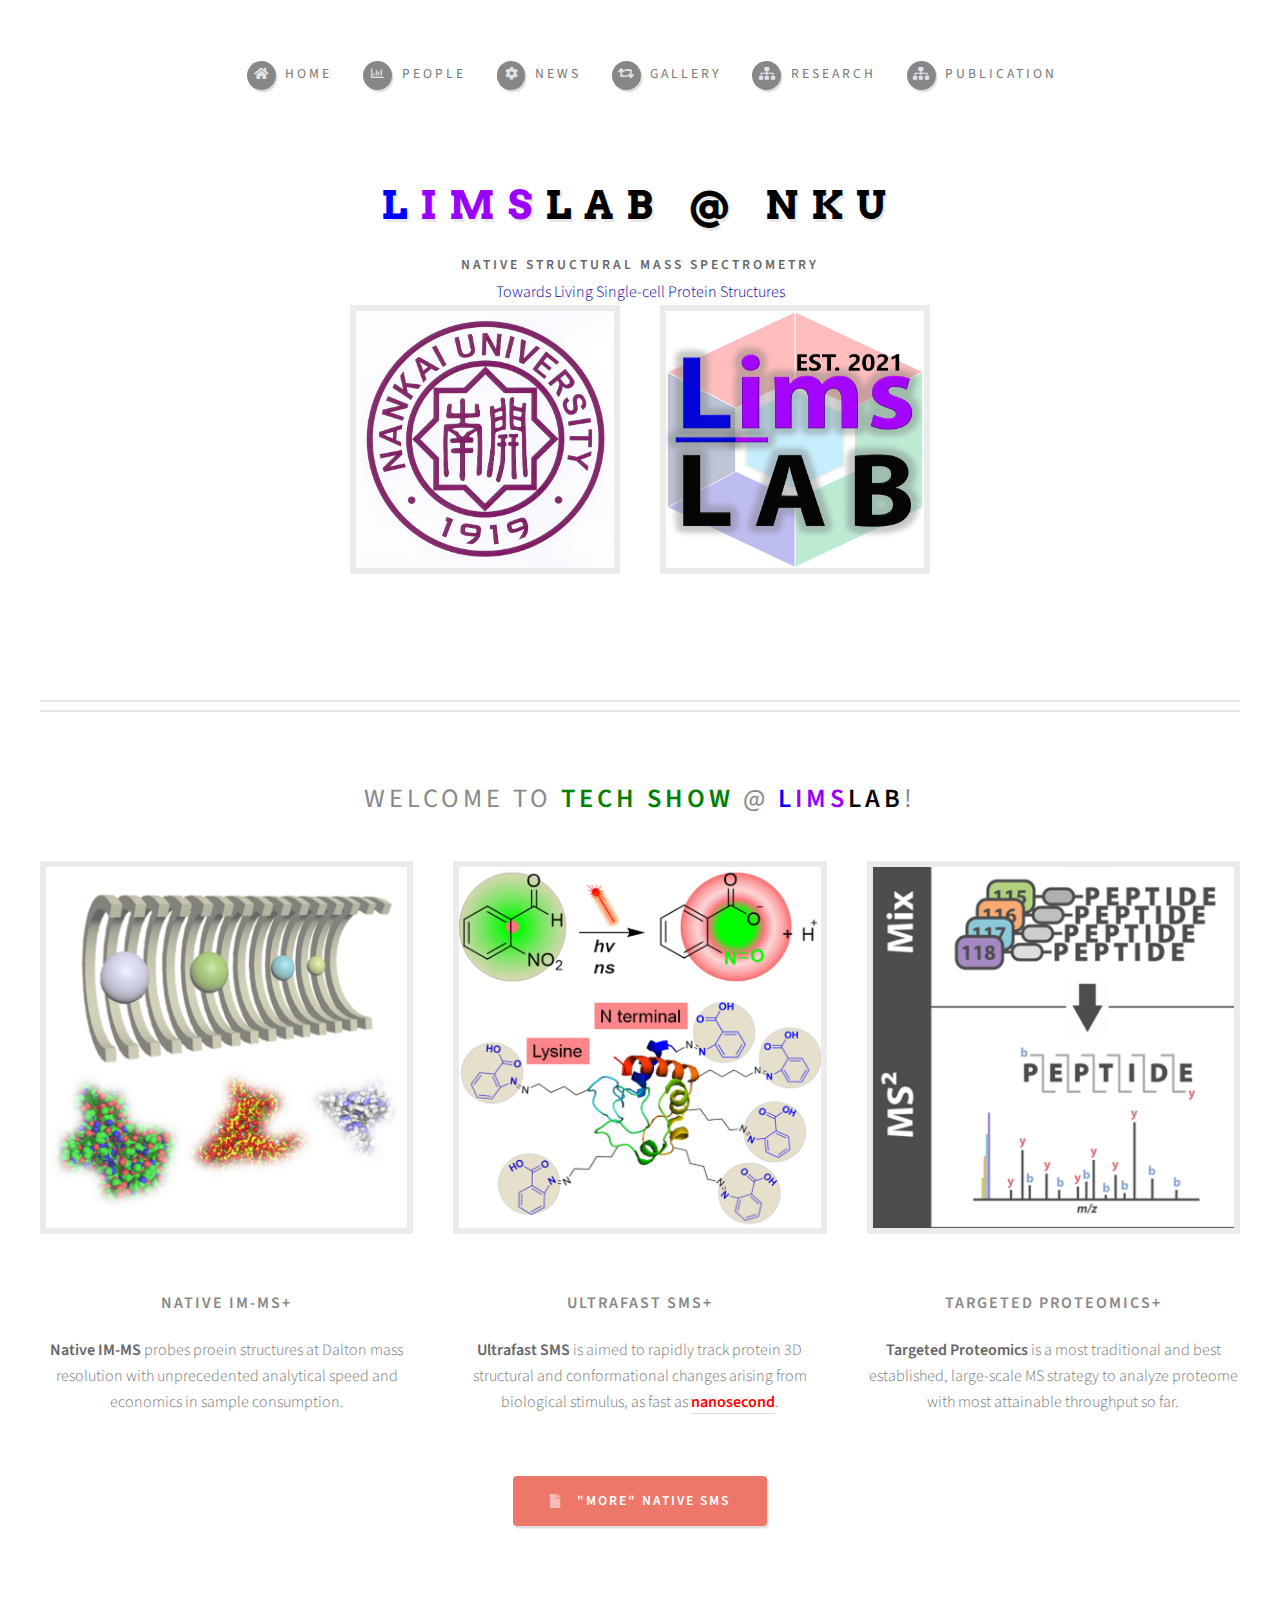
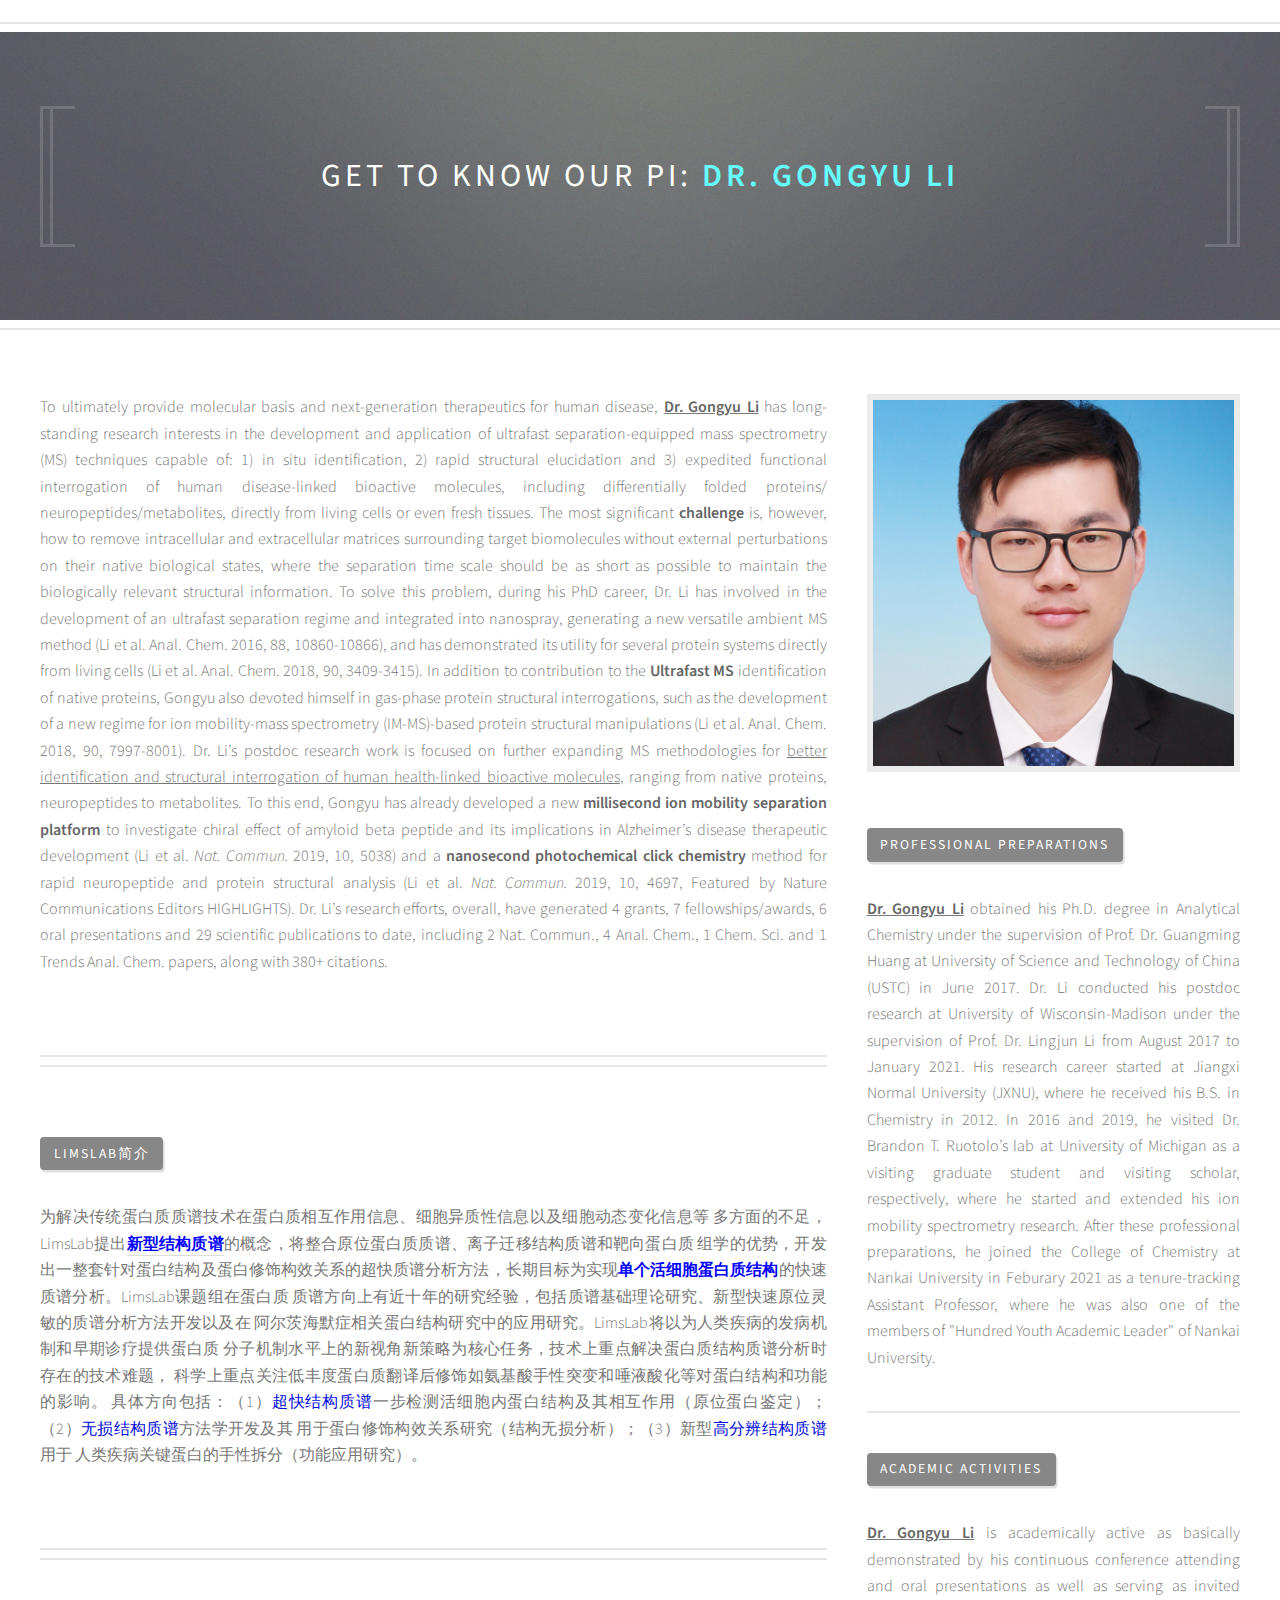
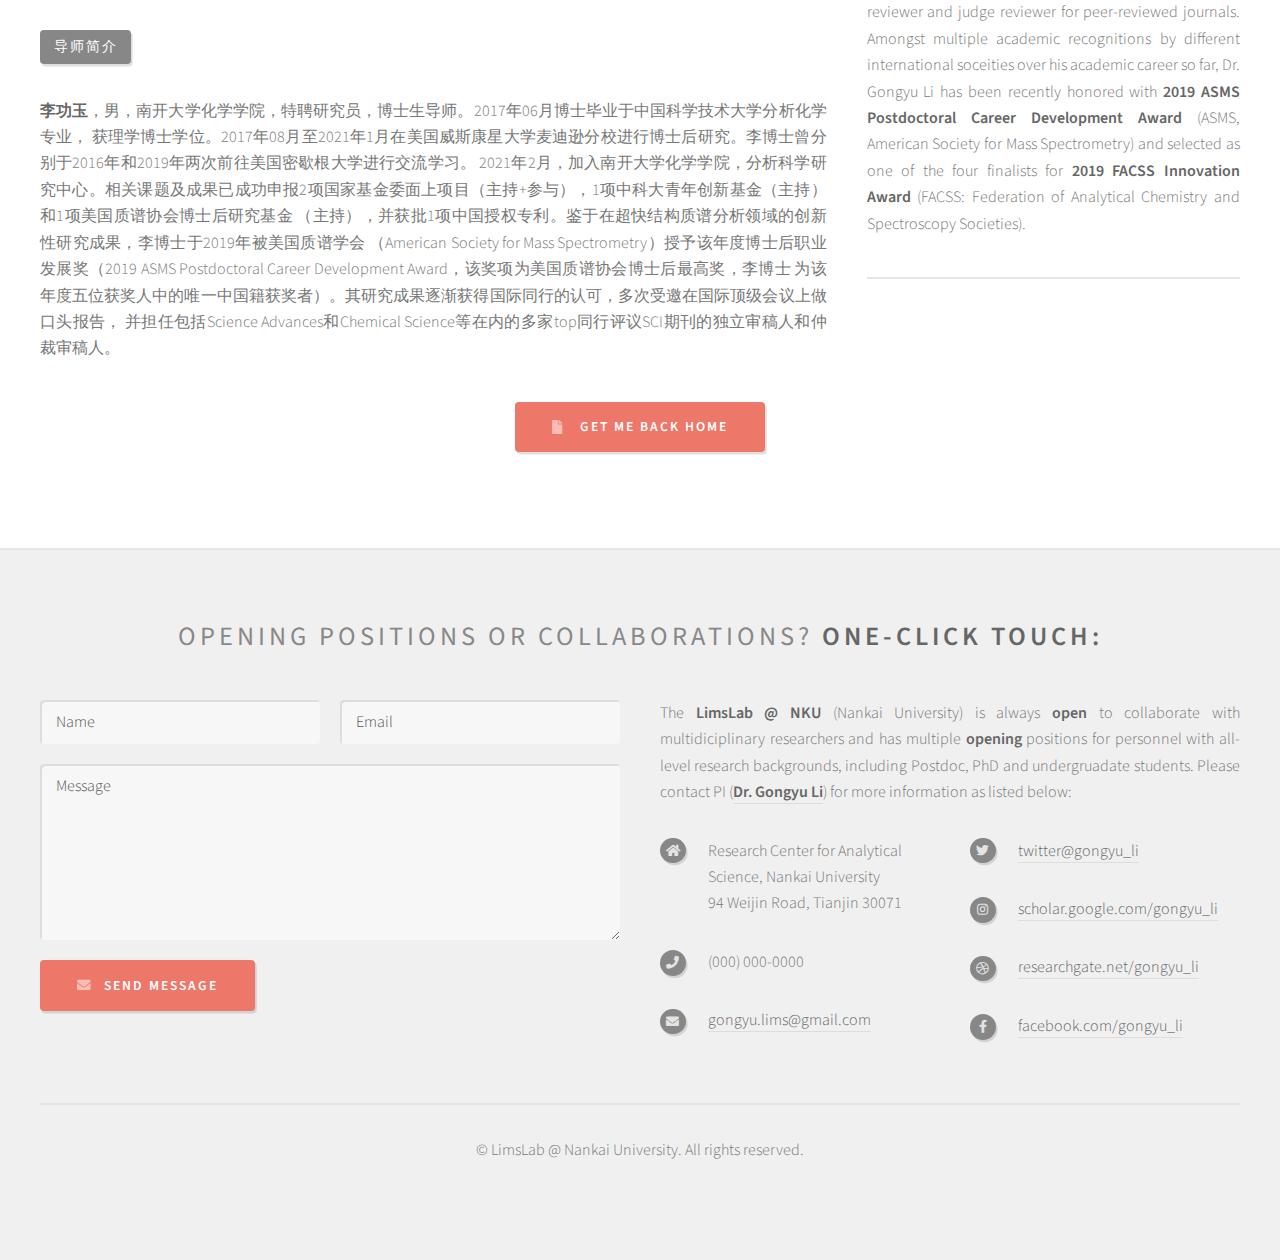
==== index.html @ 7ff45a55 "upodate" ====
<!DOCTYPE HTML>
<!--
	LimsLab @ NKU
-->
<html>
	<head>
		<title>LimsLab @ NKU</title>
		<meta charset="utf-8" />
		<meta name="viewport" content="width=device-width, initial-scale=1, user-scalable=no" />
		<link rel="stylesheet" href="assets/css/main.css" />
		<script>
			var _hmt = _hmt || [];
			(function() {
				var hm = document.createElement("script");
				hm.src = "https://hm.baidu.com/hm.js?637167ccc21fbb404ed76bb140e218c0";
				var s = document.getElementsByTagName("script")[0];
				s.parentNode.insertBefore(hm, s);
			})();
		</script>
		
	</head>
	<body class="homepage is-preload">
		<div id="page-wrapper">

			<!-- Header -->
				<section id="header">
					<div class="container">

						<!-- Logo -->
							<h1 id="logo"><a href="index.html"><font color='blue'>L</font><font color='#9900ff'>ims</font><font color='black'>Lab @ NKU</font> </a></h1>
							<p><font color='black'><strong>Native Structural Mass Spectrometry</strong></font></p>
							<font color='light gray'>Towards Living Single-cell Protein Structures</font>
						<div class="row aln-center">
							<div class="col-3 col-6-medium col-12-small">	
								<a class="image featured"><img src="images/nankai-logo.jpg" alt="" /></a>
							</div>
							<div class="col-3 col-6-medium col-12-small">	
								<a class="image featured"><img src="images/LimsLab_logo_simplified.jpg" alt="" /></a>
							</div>
						</div>
						
						<!-- Nav -->
							<nav id="nav">
								<ul>
									<li><a class="icon solid fa-home" href="index.html"><span>Home</span></a></li>
									<li><a class="icon fa-chart-bar" href="people.html" ><span>People</span></a>
										<ul>
											<li><a href="index.html#PI">PI</a></li>
											<li><a href="people.html#Team">Current Members</a></li>
											<li><a href="people.html#Alumni">Alumni</a></li>
											<li><a href="people.html#Collaborator">Collaborators</a></li>
										</ul>
									</li>
									<li><a class="icon solid fa-cog" href="news.html"><span>News</span></a></li>
									<li><a class="icon solid fa-retweet" href="gallery.html"><span>Gallery</span></a></li>
									<li><a class="icon solid fa-sitemap" href="research.html"><span>Research</span></a></li>
									<li><a class="icon solid fa-sitemap" href="publication.html"><span>Publication</span></a></li>
								</ul>
							</nav>

					</div>
					
					
				</section>

			<!-- Features -->
				<section id="features">
					<div class="container">
						<header>
							<h2>Welcome to <strong><font color='green'>Tech Show</font></strong> @ <strong><font color='blue'>L</font><font color='#9900ff'>ims</font><font color='black'>Lab</font></strong>!</h2>
						</header>
						<div class="row aln-center">
							<div class="col-4 col-6-medium col-12-small">

								<!-- Feature -->
									<section>
										<a href="research.html" class="image featured"><img src="images/native_im_ms.jpg" alt="" /></a>
										<header>
											<h3>Native IM-MS+</h3>
										</header>
										<p><strong>Native IM-MS</strong> probes proein structures at Dalton mass resolution
										with unprecedented analytical speed and economics in sample consumption.</p>
									</section>

							</div>
							<div class="col-4 col-6-medium col-12-small">

								<!-- Feature -->
									<section>
										<a href="research.html" class="image featured"><img src="images/ultrafast_sms_new.jpg" alt="" /></a>
										<header>
											<h3>Ultrafast SMS+</h3>
										</header>
										<p> <strong>Ultrafast SMS</strong> is aimed to rapidly track protein 3D structural and 
										conformational changes arising from biological stimulus, as fast as <a href="https://www.nature.com/articles/s41467-019-12548-0"><strong><font color='red'>nanosecond</font></strong></a>. </p>
									</section>

							</div>
							<div class="col-4 col-6-medium col-12-small">

								<!-- Feature -->
									<section>
										<a href="research.html" class="image featured"><img src="images/targeted_proteomics.jpg" alt="" /></a>
										<header>
											<h3>Targeted Proteomics+</h3>
										</header>
										<p><strong>Targeted Proteomics</strong> is a most traditional and best established, large-scale MS strategy to analyze proteome with 
										most attainable throughput so far. </p>
									</section>

							</div>
							<div class="col-12">
								<ul class="actions">
									<li><a href="research.html" class="button icon solid fa-file"> "More" Native SMS </a></li>
								</ul>
							</div>
						</div>
					</div>
				</section>

			<!-- Banner -->
				<section id="banner">
					<div class="container">
						<p>Get to know our PI: <br>
						<strong><a name="PI"></a><font color='#66ffff'>Dr. Gongyu Li</font></strong> </p>
					</div>
				</section>

			<!-- Main -->
				<section id="main">
					<div class="container">
						<div class="row">

							<!-- Content -->
								<div id="content" class="col-8 col-12-medium">

									<!-- Post -->
										<article class="box post">											
											<p>To ultimately provide molecular basis and next-generation therapeutics for human disease, 
											<U><strong>Dr. Gongyu Li</strong></U> has long-standing research interests in the development and application of 
											ultrafast separation-equipped mass spectrometry (MS) techniques capable of: 1) in situ 
											identification, 2) rapid structural elucidation and 3) expedited functional interrogation 
											of human disease-linked bioactive molecules, including differentially folded proteins/
											neuropeptides/metabolites, directly from living cells or even fresh tissues. The most 
											significant <strong>challenge</strong> is, however, how to remove intracellular and extracellular matrices 
											surrounding target biomolecules without external perturbations on their native biological 
											states, where the separation time scale should be as short as possible to maintain the 
											biologically relevant structural information. To solve this problem, during his PhD career, Dr. Li has involved in  
											the development of an ultrafast separation regime and integrated into nanospray, generating a 
											new versatile ambient MS method (Li et al. 
											Anal. Chem. 2016, 88, 10860-10866), and has demonstrated its utility for several protein 
											systems directly from living cells (Li et al. Anal. Chem. 2018, 90, 3409-3415). In addition 
											to contribution to the <strong>Ultrafast MS</strong> identification of native proteins, Gongyu also devoted himself 
											in gas-phase protein structural interrogations, such as the development of a new regime for 
											ion mobility-mass spectrometry (IM-MS)-based protein structural manipulations (Li et al. 
											Anal. Chem. 2018, 90, 7997-8001). Dr. Li’s postdoc research work is focused on further 
											expanding MS methodologies for <U>better identification and structural interrogation of human 
											health-linked bioactive molecules</U>, ranging from native proteins, neuropeptides to metabolites. 
											To this end, Gongyu has already developed a new <strong>millisecond ion mobility separation platform</strong> 
											to investigate chiral effect of amyloid beta peptide and its implications in Alzheimer’s disease 
											therapeutic development (Li et al. <i>Nat. Commun.</i> 2019, 10, 5038) and a <strong>nanosecond photochemical 
											click chemistry</strong> method for rapid neuropeptide and protein structural analysis (Li et al. 
											<i>Nat. Commun.</i> 2019, 10, 4697, Featured by Nature Communications Editors HIGHLIGHTS). 
											Dr. Li’s research efforts, overall, have generated 4 grants, 7 fellowships/awards, 
											6 oral presentations and 29 scientific publications to date, including 2 Nat. Commun., 
											4 Anal. Chem., 1 Chem. Sci. and 1 Trends Anal. Chem. papers, along with 380+ citations.</p>											
										</article>
									
														<article class="box excerpt">
															<header>
																<span class="date">LimsLab简介</span>
															</header>
															<p>为解决传统蛋白质质谱技术在蛋白质相互作用信息、细胞异质性信息以及细胞动态变化信息等
															多方面的不足，LimsLab提出<strong><a href="research.html#SMS"><font color='blue'>新型结构质谱</font></a></strong>的概念，将整合原位蛋白质质谱、离子迁移结构质谱和靶向蛋白质
															组学的优势，开发出一整套针对蛋白结构及蛋白修饰构效关系的超快质谱分析方法，长期目标为实现<strong><font color='blue'>单个活细胞蛋白质结构</font></strong>的快速质谱分析。LimsLab课题组在蛋白质
															质谱方向上有近十年的研究经验，包括质谱基础理论研究、新型快速原位灵敏的质谱分析方法开发以及在
															阿尔茨海默症相关蛋白结构研究中的应用研究。LimsLab将以为人类疾病的发病机制和早期诊疗提供蛋白质
															分子机制水平上的新视角新策略为核心任务，技术上重点解决蛋白质结构质谱分析时存在的技术难题，
															科学上重点关注低丰度蛋白质翻译后修饰如氨基酸手性突变和唾液酸化等对蛋白结构和功能的影响。
															具体方向包括：（1）<font color='light blue'>超快结构质谱</font>一步检测活细胞内蛋白结构及其相互作用（原位蛋白鉴定）；（2）<font color='light blue'>无损结构质谱</font>方法学开发及其
															用于蛋白修饰构效关系研究（结构无损分析）；（3）新型<font color='light blue'>高分辨结构质谱</font>用于
															人类疾病关键蛋白的手性拆分（功能应用研究）。</p>
														</article>
														<article class="box excerpt">
															<header>
																<span class="date">导师简介</span>
															</header>
															<p><strong>李功玉</strong>，男，南开大学化学学院，特聘研究员，博士生导师。2017年06月博士毕业于中国科学技术大学分析化学专业，
															获理学博士学位。2017年08月至2021年1月在美国威斯康星大学麦迪逊分校进行博士后研究。李博士曾分别于2016年和2019年两次前往美国密歇根大学进行交流学习。
															2021年2月，加入南开大学化学学院，分析科学研究中心。相关课题及成果已成功申报2项国家基金委面上项目（主持+参与），1项中科大青年创新基金（主持）和1项美国质谱协会博士后研究基金
															（主持），并获批1项中国授权专利。鉴于在超快结构质谱分析领域的创新性研究成果，李博士于2019年被美国质谱学会
															（American Society for Mass Spectrometry）授予该年度博士后职业发展奖（2019 ASMS Postdoctoral Career Development Award，该奖项为美国质谱协会博士后最高奖，李博士
															为该年度五位获奖人中的唯一中国籍获奖者）。其研究成果逐渐获得国际同行的认可，多次受邀在国际顶级会议上做口头报告，
															并担任包括Science Advances和Chemical Science等在内的多家top同行评议SCI期刊的独立审稿人和仲裁审稿人。</p>
														</article>
								

								</div>

							<!-- Sidebar -->
								<div id="sidebar" class="col-4 col-12-medium">

									<!-- Excerpts -->
										<section>
											<ul class="divided">
												<li>

													<!-- Excerpt -->
														<article class="box excerpt">
															<a class="image featured"><img src="images/Gongyu2021August.jpg" alt="" /></a>
															<header>
																<span class="date">Professional Preparations</span>																
															</header>
															<p><U><strong>Dr. Gongyu Li</strong></U> obtained his Ph.D. degree in Analytical Chemistry under the supervision of Prof. Dr. 
															Guangming Huang at University of Science and Technology of China (USTC) in June 2017. Dr. Li conducted his postdoc research 
															at University of Wisconsin-Madison under the supervision of Prof. Dr. Lingjun Li from August 2017 to January 2021. His research career
															started at Jiangxi Normal University (JXNU), where he received his B.S. in Chemistry in 2012.
															In 2016 and 2019, he visited Dr. Brandon T. Ruotolo’s lab at University of Michigan as a visiting graduate
															student and visiting scholar, respectively, where he started and extended his ion mobility spectrometry research.
															After these professional preparations, he joined the College of Chemistry at Nankai University in Feburary 2021 as 
															a tenure-tracking Assistant Professor, where he was also one of the members of "Hundred Youth Academic 
															Leader" of Nankai University.</p>
														</article>

												</li>
												<li>

													<!-- Excerpt -->
														<article class="box excerpt">
															<header>
																<span class="date">Academic Activities</span>																
															</header>
															<p><U><strong>Dr. Gongyu Li</strong></U> is academically active as basically demonstrated by his continuous conference attending and oral presentations
															as well as serving as invited reviewer and judge reviewer for peer-reviewed journals. Amongst multiple academic 
															recognitions by different international soceities over his academic career so far, Dr. Gongyu Li has been recently 
															honored with <strong>2019 ASMS Postdoctoral Career Development Award</strong> (ASMS, American Society for Mass Spectrometry) and 
															selected as one of the four finalists for <strong>2019 FACSS Innovation Award</strong> (FACSS: Federation of Analytical Chemistry 
															and Spectroscopy Societies).</p>
														</article>

												</li>
												<li>

													<!-- Excerpt -->
														

												</li>
											</ul>
										</section>

									

								</div>
							
						</div>
					</div>
					<div class='major-header' class="col-12">
						<ul class="actions">
							<li><a href="index.html" class="button icon solid fa-file"> Get Me Back Home </a></li>
						</ul>
					</div>	
				</section>
				

			<!-- Footer -->
				<section id="footer">
					<div class="container">
						<header>
							<h2>Opening Positions or Collaborations? <strong>One-click Touch:</strong></h2>
						</header>
						<div class="row">
							<div class="col-6 col-12-medium">
								<section>
									<form method="post" action="#">
										<div class="row gtr-50">
											<div class="col-6 col-12-small">
												<input name="name" placeholder="Name" type="text" />
											</div>
											<div class="col-6 col-12-small">
												<input name="email" placeholder="Email" type="text" />
											</div>
											<div class="col-12">
												<textarea name="message" placeholder="Message"></textarea>
											</div>
											<div class="col-12">
												<a href="mailto:ligongyu1@126.com?subject=limslab-contact" class="form-button-submit button icon solid fa-envelope">Send Message</a>
											</div>
										</div>
									</form>
								</section>
							</div>
							<div class="col-6 col-12-medium">
								<section>
									<p>The <strong>LimsLab @ NKU</strong> (Nankai University) is always <strong>open</strong> to collaborate with multidiciplinary researchers
									and has multiple <strong>opening</strong> positions for personnel with all-level research backgrounds, including Postdoc, PhD and 
									undergruadate students. Please contact PI (<a href="people.html"><strong>Dr. Gongyu Li</strong></a>) for more information as listed below: </p>
									<div class="row">
										<div class="col-6 col-12-small">
											<ul class="icons">
												<li class="icon solid fa-home">
													Research Center for Analytical Science, Nankai University<br />
													94 Weijin Road, Tianjin 30071<br />
												</li>
												<li class="icon solid fa-phone">
													(000) 000-0000
												</li>
												<li class="icon solid fa-envelope">
													<a href="mailto:gongyu.lims@gmail.com?subject=limslab-contact">gongyu.lims@gmail.com</a>
												</li>
											</ul>
										</div>
										<div class="col-6 col-12-small">
											<ul class="icons">
												<li class="icon brands fa-twitter">
													<a href="https://twitter.com/gongyu_li">twitter@gongyu_li</a>
												</li>
												<li class="icon brands fa-instagram">
													<a href="https://scholar.google.com/citations?hl=en&user=slw69f0AAAAJ&view_op=list_works&sortby=pubdate">scholar.google.com/gongyu_li</a>
												</li>
												<li class="icon brands fa-dribbble">
													<a href="https://www.researchgate.net/profile/Gongyu_Li">researchgate.net/gongyu_li</a>
												</li>
												<li class="icon brands fa-facebook-f">
													<a href="https://www.facebook.com/gongyu.li.96/">facebook.com/gongyu_li</a>
												</li>
											</ul>
										</div>
									</div>
								</section>
							</div>
						</div>
					</div>
					<div id="copyright" class="container">
						<ul class="links">
							<li>&copy; LimsLab @ Nankai University.     All rights reserved.</li>
						</ul>
					</div>
				</section>

		</div>

		<!-- Scripts -->
			<script src="assets/js/jquery.min.js"></script>
			<script src="assets/js/jquery.dropotron.min.js"></script>
			<script src="assets/js/browser.min.js"></script>
			<script src="assets/js/breakpoints.min.js"></script>
			<script src="assets/js/util.js"></script>
			<script src="assets/js/main.js"></script>

	</body>
</html>
---- assets/css/main.css ----
@import url("fontawesome-all.min.css");
@import url("https://fonts.googleapis.com/css?family=Source+Sans+Pro:300,400,600|Arvo:700");

/*
	Strongly Typed by HTML5 UP
	html5up.net | @ajlkn
	Free for personal and commercial use under the CCA 3.0 license (html5up.net/license)
*/

html, body, div, span, applet, object,
iframe, h1, h2, h3, h4, h5, h6, p, blockquote,
pre, a, abbr, acronym, address, big, cite,
code, del, dfn, em, img, ins, kbd, q, s, samp,
small, strike, strong, sub, sup, tt, var, b,
u, i, center, dl, dt, dd, ol, ul, li, fieldset,
form, label, legend, table, caption, tbody,
tfoot, thead, tr, th, td, article, aside,
canvas, details, embed, figure, figcaption,
footer, header, hgroup, menu, nav, output, ruby,
section, summary, time, mark, audio, video {
	margin: 0;
	padding: 0;
	border: 0;
	font-size: 100%;
	font: inherit;
	vertical-align: baseline;}

article, aside, details, figcaption, figure,
footer, header, hgroup, menu, nav, section {
	display: block;}

body {
	line-height: 1;
}

ol, ul {
	list-style: none;
}

blockquote, q {
	quotes: none;
}

	blockquote:before, blockquote:after, q:before, q:after {
		content: '';
		content: none;
	}

table {
	border-collapse: collapse;
	border-spacing: 0;
}

body {
	-webkit-text-size-adjust: none;
}

mark {
	background-color: transparent;
	color: inherit;
}

input::-moz-focus-inner {
	border: 0;
	padding: 0;
}

input, select, textarea {
	-moz-appearance: none;
	-webkit-appearance: none;
	-ms-appearance: none;
	appearance: none;
}

/* Basic */

	html {
		box-sizing: border-box;
	}

	*, *:before, *:after {
		box-sizing: inherit;
	}

	body {
		background: #f0f0f0;
	}

		body.is-preload *, body.is-preload *:before, body.is-preload *:after {
			-moz-animation: none !important;
			-webkit-animation: none !important;
			-ms-animation: none !important;
			animation: none !important;
			-moz-transition: none !important;
			-webkit-transition: none !important;
			-ms-transition: none !important;
			transition: none !important;
		}

	body, input, textarea, select {
		font-family: 'Source Sans Pro';
		font-weight: 300;
		color: #777;
		line-height: 1.65em;
		font-size: 15pt;
	}

	h1, h2, h3, h4, h5, h6 {
		font-weight: 600;
		text-transform: uppercase;
		color: #888;
	}

	h1 a, h2 a, h3 a, h4 a, h5 a, h6 a {
		color: inherit;
		text-decoration: none;
		border: 0;
	}

	h2 {
		font-size: 1.65em;
		font-weight: 400;
		letter-spacing: 4px;
		margin: 0 0 1.5em 0;
		line-height: 1.75em;
	}

	h3 {
		font-size: 1em;
		letter-spacing: 2px;
		margin: 0 0 1.25em 0;
	}

	a {
		-moz-transition: color 0.25s ease-in-out, border-bottom-color 0.25s ease-in-out;
		-webkit-transition: color 0.25s ease-in-out, border-bottom-color 0.25s ease-in-out;
		-ms-transition: color 0.25s ease-in-out, border-bottom-color 0.25s ease-in-out;
		transition: color 0.25s ease-in-out, border-bottom-color 0.25s ease-in-out;
		color: #666;
		text-decoration: none;
		border-bottom: solid 1px #ddd;
	}

		a strong {
			-moz-transition: color 0.25s ease-in-out, border-bottom-color 0.25s ease-in-out;
			-webkit-transition: color 0.25s ease-in-out, border-bottom-color 0.25s ease-in-out;
			-ms-transition: color 0.25s ease-in-out, border-bottom-color 0.25s ease-in-out;
			transition: color 0.25s ease-in-out, border-bottom-color 0.25s ease-in-out;
		}

		a:hover {
			color: #ed786a;
			border-bottom-color: rgba(255, 255, 255, 0);
		}

			a:hover strong {
				color: #ed786a;
			}

	strong, b {
		font-weight: 600;
		color: #666;
	}

	em, i {
		font-style: italic;
	}

	sub {
		position: relative;
		top: 0.5em;
		font-size: 0.8em;
	}

	sup {
		position: relative;
		top: -0.5em;
		font-size: 0.8em;
	}

	hr {
		border: 0;
		border-top: solid 1px #ddd;
	}

	blockquote {
		border-left: solid 0.5em #ddd;
		padding: 1em 0 1em 2em;
		font-style: italic;
	}

	p {
		text-align: justify;
		margin-bottom: 2em;
	}

	ul, ol, dl, table, blockquote {
		margin-bottom: 2em;
	}

	br.clear {
		clear: both;
	}

/* Container */

	.container {
		margin: 0 auto;
		max-width: 100%;
		width: 70em;
	}

		@media screen and (max-width: 1680px) {

			.container {
				width: 68em;
			}

		}

		@media screen and (max-width: 1280px) {

			.container {
				width: calc(100% - 80px);
			}

		}

		@media screen and (max-width: 980px) {

			.container {
				width: calc(100% - 100px);
			}

		}

		@media screen and (max-width: 736px) {

			.container {
				width: calc(100% - 40px);
			}

		}

/* Row */

	.row {
		display: flex;
		flex-wrap: wrap;
		box-sizing: border-box;
		align-items: stretch;
	}

		.row > * {
			box-sizing: border-box;
		}

		.row.gtr-uniform > * > :last-child {
			margin-bottom: 0;
		}

		.row.aln-left {
			justify-content: flex-start;
		}

		.row.aln-center {
			justify-content: center;
		}

		.row.aln-right {
			justify-content: flex-end;
		}

		.row.aln-top {
			align-items: flex-start;
		}

		.row.aln-middle {
			align-items: center;
		}

		.row.aln-bottom {
			align-items: flex-end;
		}

		.row > .imp {
			order: -1;
		}

		.row > .col-1 {
			width: 8.33333%;
		}

		.row > .off-1 {
			margin-left: 8.33333%;
		}

		.row > .col-2 {
			width: 16.66667%;
		}

		.row > .off-2 {
			margin-left: 16.66667%;
		}

		.row > .col-3 {
			width: 25%;
		}

		.row > .off-3 {
			margin-left: 25%;
		}

		.row > .col-4 {
			width: 33.33333%;
		}

		.row > .off-4 {
			margin-left: 33.33333%;
		}

		.row > .col-5 {
			width: 41.66667%;
		}

		.row > .off-5 {
			margin-left: 41.66667%;
		}

		.row > .col-6 {
			width: 50%;
		}

		.row > .off-6 {
			margin-left: 50%;
		}

		.row > .col-7 {
			width: 58.33333%;
		}

		.row > .off-7 {
			margin-left: 58.33333%;
		}

		.row > .col-8 {
			width: 66.66667%;
		}

		.row > .off-8 {
			margin-left: 66.66667%;
		}

		.row > .col-9 {
			width: 75%;
		}

		.row > .off-9 {
			margin-left: 75%;
		}

		.row > .col-10 {
			width: 83.33333%;
		}

		.row > .off-10 {
			margin-left: 83.33333%;
		}

		.row > .col-11 {
			width: 91.66667%;
		}

		.row > .off-11 {
			margin-left: 91.66667%;
		}

		.row > .col-12 {
			width: 100%;
		}

		.row > .off-12 {
			margin-left: 100%;
		}

		.row.gtr-0 {
			margin-top: 0px;
			margin-left: 0px;
		}

			.row.gtr-0 > * {
				padding: 0px 0 0 0px;
			}

			.row.gtr-0.gtr-uniform {
				margin-top: 0px;
			}

				.row.gtr-0.gtr-uniform > * {
					padding-top: 0px;
				}

		.row.gtr-25 {
			margin-top: -12.5px;
			margin-left: -12.5px;
		}

			.row.gtr-25 > * {
				padding: 12.5px 0 0 12.5px;
			}

			.row.gtr-25.gtr-uniform {
				margin-top: -12.5px;
			}

				.row.gtr-25.gtr-uniform > * {
					padding-top: 12.5px;
				}

		.row.gtr-50 {
			margin-top: -25px;
			margin-left: -25px;
		}

			.row.gtr-50 > * {
				padding: 25px 0 0 25px;
			}

			.row.gtr-50.gtr-uniform {
				margin-top: -25px;
			}

				.row.gtr-50.gtr-uniform > * {
					padding-top: 25px;
				}

		.row {
			margin-top: -50px;
			margin-left: -50px;
		}

			.row > * {
				padding: 50px 0 0 50px;
			}

			.row.gtr-uniform {
				margin-top: -50px;
			}

				.row.gtr-uniform > * {
					padding-top: 50px;
				}

		.row.gtr-150 {
			margin-top: -75px;
			margin-left: -75px;
		}

			.row.gtr-150 > * {
				padding: 75px 0 0 75px;
			}

			.row.gtr-150.gtr-uniform {
				margin-top: -75px;
			}

				.row.gtr-150.gtr-uniform > * {
					padding-top: 75px;
				}

		.row.gtr-200 {
			margin-top: -100px;
			margin-left: -100px;
		}

			.row.gtr-200 > * {
				padding: 100px 0 0 100px;
			}

			.row.gtr-200.gtr-uniform {
				margin-top: -100px;
			}

				.row.gtr-200.gtr-uniform > * {
					padding-top: 100px;
				}

		@media screen and (max-width: 1680px) {

			.row {
				display: flex;
				flex-wrap: wrap;
				box-sizing: border-box;
				align-items: stretch;
			}

				.row > * {
					box-sizing: border-box;
				}

				.row.gtr-uniform > * > :last-child {
					margin-bottom: 0;
				}

				.row.aln-left {
					justify-content: flex-start;
				}

				.row.aln-center {
					justify-content: center;
				}

				.row.aln-right {
					justify-content: flex-end;
				}

				.row.aln-top {
					align-items: flex-start;
				}

				.row.aln-middle {
					align-items: center;
				}

				.row.aln-bottom {
					align-items: flex-end;
				}

				.row > .imp-xlarge {
					order: -1;
				}

				.row > .col-1-xlarge {
					width: 8.33333%;
				}

				.row > .off-1-xlarge {
					margin-left: 8.33333%;
				}

				.row > .col-2-xlarge {
					width: 16.66667%;
				}

				.row > .off-2-xlarge {
					margin-left: 16.66667%;
				}

				.row > .col-3-xlarge {
					width: 25%;
				}

				.row > .off-3-xlarge {
					margin-left: 25%;
				}

				.row > .col-4-xlarge {
					width: 33.33333%;
				}

				.row > .off-4-xlarge {
					margin-left: 33.33333%;
				}

				.row > .col-5-xlarge {
					width: 41.66667%;
				}

				.row > .off-5-xlarge {
					margin-left: 41.66667%;
				}

				.row > .col-6-xlarge {
					width: 50%;
				}

				.row > .off-6-xlarge {
					margin-left: 50%;
				}

				.row > .col-7-xlarge {
					width: 58.33333%;
				}

				.row > .off-7-xlarge {
					margin-left: 58.33333%;
				}

				.row > .col-8-xlarge {
					width: 66.66667%;
				}

				.row > .off-8-xlarge {
					margin-left: 66.66667%;
				}

				.row > .col-9-xlarge {
					width: 75%;
				}

				.row > .off-9-xlarge {
					margin-left: 75%;
				}

				.row > .col-10-xlarge {
					width: 83.33333%;
				}

				.row > .off-10-xlarge {
					margin-left: 83.33333%;
				}

				.row > .col-11-xlarge {
					width: 91.66667%;
				}

				.row > .off-11-xlarge {
					margin-left: 91.66667%;
				}

				.row > .col-12-xlarge {
					width: 100%;
				}

				.row > .off-12-xlarge {
					margin-left: 100%;
				}

				.row.gtr-0 {
					margin-top: 0px;
					margin-left: 0px;
				}

					.row.gtr-0 > * {
						padding: 0px 0 0 0px;
					}

					.row.gtr-0.gtr-uniform {
						margin-top: 0px;
					}

						.row.gtr-0.gtr-uniform > * {
							padding-top: 0px;
						}

				.row.gtr-25 {
					margin-top: -12.5px;
					margin-left: -12.5px;
				}

					.row.gtr-25 > * {
						padding: 12.5px 0 0 12.5px;
					}

					.row.gtr-25.gtr-uniform {
						margin-top: -12.5px;
					}

						.row.gtr-25.gtr-uniform > * {
							padding-top: 12.5px;
						}

				.row.gtr-50 {
					margin-top: -25px;
					margin-left: -25px;
				}

					.row.gtr-50 > * {
						padding: 25px 0 0 25px;
					}

					.row.gtr-50.gtr-uniform {
						margin-top: -25px;
					}

						.row.gtr-50.gtr-uniform > * {
							padding-top: 25px;
						}

				.row {
					margin-top: -50px;
					margin-left: -50px;
				}

					.row > * {
						padding: 50px 0 0 50px;
					}

					.row.gtr-uniform {
						margin-top: -50px;
					}

						.row.gtr-uniform > * {
							padding-top: 50px;
						}

				.row.gtr-150 {
					margin-top: -75px;
					margin-left: -75px;
				}

					.row.gtr-150 > * {
						padding: 75px 0 0 75px;
					}

					.row.gtr-150.gtr-uniform {
						margin-top: -75px;
					}

						.row.gtr-150.gtr-uniform > * {
							padding-top: 75px;
						}

				.row.gtr-200 {
					margin-top: -100px;
					margin-left: -100px;
				}

					.row.gtr-200 > * {
						padding: 100px 0 0 100px;
					}

					.row.gtr-200.gtr-uniform {
						margin-top: -100px;
					}

						.row.gtr-200.gtr-uniform > * {
							padding-top: 100px;
						}

		}

		@media screen and (max-width: 1280px) {

			.row {
				display: flex;
				flex-wrap: wrap;
				box-sizing: border-box;
				align-items: stretch;
			}

				.row > * {
					box-sizing: border-box;
				}

				.row.gtr-uniform > * > :last-child {
					margin-bottom: 0;
				}

				.row.aln-left {
					justify-content: flex-start;
				}

				.row.aln-center {
					justify-content: center;
				}

				.row.aln-right {
					justify-content: flex-end;
				}

				.row.aln-top {
					align-items: flex-start;
				}

				.row.aln-middle {
					align-items: center;
				}

				.row.aln-bottom {
					align-items: flex-end;
				}

				.row > .imp-large {
					order: -1;
				}

				.row > .col-1-large {
					width: 8.33333%;
				}

				.row > .off-1-large {
					margin-left: 8.33333%;
				}

				.row > .col-2-large {
					width: 16.66667%;
				}

				.row > .off-2-large {
					margin-left: 16.66667%;
				}

				.row > .col-3-large {
					width: 25%;
				}

				.row > .off-3-large {
					margin-left: 25%;
				}

				.row > .col-4-large {
					width: 33.33333%;
				}

				.row > .off-4-large {
					margin-left: 33.33333%;
				}

				.row > .col-5-large {
					width: 41.66667%;
				}

				.row > .off-5-large {
					margin-left: 41.66667%;
				}

				.row > .col-6-large {
					width: 50%;
				}

				.row > .off-6-large {
					margin-left: 50%;
				}

				.row > .col-7-large {
					width: 58.33333%;
				}

				.row > .off-7-large {
					margin-left: 58.33333%;
				}

				.row > .col-8-large {
					width: 66.66667%;
				}

				.row > .off-8-large {
					margin-left: 66.66667%;
				}

				.row > .col-9-large {
					width: 75%;
				}

				.row > .off-9-large {
					margin-left: 75%;
				}

				.row > .col-10-large {
					width: 83.33333%;
				}

				.row > .off-10-large {
					margin-left: 83.33333%;
				}

				.row > .col-11-large {
					width: 91.66667%;
				}

				.row > .off-11-large {
					margin-left: 91.66667%;
				}

				.row > .col-12-large {
					width: 100%;
				}

				.row > .off-12-large {
					margin-left: 100%;
				}

				.row.gtr-0 {
					margin-top: 0px;
					margin-left: 0px;
				}

					.row.gtr-0 > * {
						padding: 0px 0 0 0px;
					}

					.row.gtr-0.gtr-uniform {
						margin-top: 0px;
					}

						.row.gtr-0.gtr-uniform > * {
							padding-top: 0px;
						}

				.row.gtr-25 {
					margin-top: -10px;
					margin-left: -10px;
				}

					.row.gtr-25 > * {
						padding: 10px 0 0 10px;
					}

					.row.gtr-25.gtr-uniform {
						margin-top: -10px;
					}

						.row.gtr-25.gtr-uniform > * {
							padding-top: 10px;
						}

				.row.gtr-50 {
					margin-top: -20px;
					margin-left: -20px;
				}

					.row.gtr-50 > * {
						padding: 20px 0 0 20px;
					}

					.row.gtr-50.gtr-uniform {
						margin-top: -20px;
					}

						.row.gtr-50.gtr-uniform > * {
							padding-top: 20px;
						}

				.row {
					margin-top: -40px;
					margin-left: -40px;
				}

					.row > * {
						padding: 40px 0 0 40px;
					}

					.row.gtr-uniform {
						margin-top: -40px;
					}

						.row.gtr-uniform > * {
							padding-top: 40px;
						}

				.row.gtr-150 {
					margin-top: -60px;
					margin-left: -60px;
				}

					.row.gtr-150 > * {
						padding: 60px 0 0 60px;
					}

					.row.gtr-150.gtr-uniform {
						margin-top: -60px;
					}

						.row.gtr-150.gtr-uniform > * {
							padding-top: 60px;
						}

				.row.gtr-200 {
					margin-top: -80px;
					margin-left: -80px;
				}

					.row.gtr-200 > * {
						padding: 80px 0 0 80px;
					}

					.row.gtr-200.gtr-uniform {
						margin-top: -80px;
					}

						.row.gtr-200.gtr-uniform > * {
							padding-top: 80px;
						}

		}

		@media screen and (max-width: 980px) {

			.row {
				display: flex;
				flex-wrap: wrap;
				box-sizing: border-box;
				align-items: stretch;
			}

				.row > * {
					box-sizing: border-box;
				}

				.row.gtr-uniform > * > :last-child {
					margin-bottom: 0;
				}

				.row.aln-left {
					justify-content: flex-start;
				}

				.row.aln-center {
					justify-content: center;
				}

				.row.aln-right {
					justify-content: flex-end;
				}

				.row.aln-top {
					align-items: flex-start;
				}

				.row.aln-middle {
					align-items: center;
				}

				.row.aln-bottom {
					align-items: flex-end;
				}

				.row > .imp-medium {
					order: -1;
				}

				.row > .col-1-medium {
					width: 8.33333%;
				}

				.row > .off-1-medium {
					margin-left: 8.33333%;
				}

				.row > .col-2-medium {
					width: 16.66667%;
				}

				.row > .off-2-medium {
					margin-left: 16.66667%;
				}

				.row > .col-3-medium {
					width: 25%;
				}

				.row > .off-3-medium {
					margin-left: 25%;
				}

				.row > .col-4-medium {
					width: 33.33333%;
				}

				.row > .off-4-medium {
					margin-left: 33.33333%;
				}

				.row > .col-5-medium {
					width: 41.66667%;
				}

				.row > .off-5-medium {
					margin-left: 41.66667%;
				}

				.row > .col-6-medium {
					width: 50%;
				}

				.row > .off-6-medium {
					margin-left: 50%;
				}

				.row > .col-7-medium {
					width: 58.33333%;
				}

				.row > .off-7-medium {
					margin-left: 58.33333%;
				}

				.row > .col-8-medium {
					width: 66.66667%;
				}

				.row > .off-8-medium {
					margin-left: 66.66667%;
				}

				.row > .col-9-medium {
					width: 75%;
				}

				.row > .off-9-medium {
					margin-left: 75%;
				}

				.row > .col-10-medium {
					width: 83.33333%;
				}

				.row > .off-10-medium {
					margin-left: 83.33333%;
				}

				.row > .col-11-medium {
					width: 91.66667%;
				}

				.row > .off-11-medium {
					margin-left: 91.66667%;
				}

				.row > .col-12-medium {
					width: 100%;
				}

				.row > .off-12-medium {
					margin-left: 100%;
				}

				.row.gtr-0 {
					margin-top: 0px;
					margin-left: 0px;
				}

					.row.gtr-0 > * {
						padding: 0px 0 0 0px;
					}

					.row.gtr-0.gtr-uniform {
						margin-top: 0px;
					}

						.row.gtr-0.gtr-uniform > * {
							padding-top: 0px;
						}

				.row.gtr-25 {
					margin-top: -12.5px;
					margin-left: -12.5px;
				}

					.row.gtr-25 > * {
						padding: 12.5px 0 0 12.5px;
					}

					.row.gtr-25.gtr-uniform {
						margin-top: -12.5px;
					}

						.row.gtr-25.gtr-uniform > * {
							padding-top: 12.5px;
						}

				.row.gtr-50 {
					margin-top: -25px;
					margin-left: -25px;
				}

					.row.gtr-50 > * {
						padding: 25px 0 0 25px;
					}

					.row.gtr-50.gtr-uniform {
						margin-top: -25px;
					}

						.row.gtr-50.gtr-uniform > * {
							padding-top: 25px;
						}

				.row {
					margin-top: -50px;
					margin-left: -50px;
				}

					.row > * {
						padding: 50px 0 0 50px;
					}

					.row.gtr-uniform {
						margin-top: -50px;
					}

						.row.gtr-uniform > * {
							padding-top: 50px;
						}

				.row.gtr-150 {
					margin-top: -75px;
					margin-left: -75px;
				}

					.row.gtr-150 > * {
						padding: 75px 0 0 75px;
					}

					.row.gtr-150.gtr-uniform {
						margin-top: -75px;
					}

						.row.gtr-150.gtr-uniform > * {
							padding-top: 75px;
						}

				.row.gtr-200 {
					margin-top: -100px;
					margin-left: -100px;
				}

					.row.gtr-200 > * {
						padding: 100px 0 0 100px;
					}

					.row.gtr-200.gtr-uniform {
						margin-top: -100px;
					}

						.row.gtr-200.gtr-uniform > * {
							padding-top: 100px;
						}

		}

		@media screen and (max-width: 736px) {

			.row {
				display: flex;
				flex-wrap: wrap;
				box-sizing: border-box;
				align-items: stretch;
			}

				.row > * {
					box-sizing: border-box;
				}

				.row.gtr-uniform > * > :last-child {
					margin-bottom: 0;
				}

				.row.aln-left {
					justify-content: flex-start;
				}

				.row.aln-center {
					justify-content: center;
				}

				.row.aln-right {
					justify-content: flex-end;
				}

				.row.aln-top {
					align-items: flex-start;
				}

				.row.aln-middle {
					align-items: center;
				}

				.row.aln-bottom {
					align-items: flex-end;
				}

				.row > .imp-small {
					order: -1;
				}

				.row > .col-1-small {
					width: 8.33333%;
				}

				.row > .off-1-small {
					margin-left: 8.33333%;
				}

				.row > .col-2-small {
					width: 16.66667%;
				}

				.row > .off-2-small {
					margin-left: 16.66667%;
				}

				.row > .col-3-small {
					width: 25%;
				}

				.row > .off-3-small {
					margin-left: 25%;
				}

				.row > .col-4-small {
					width: 33.33333%;
				}

				.row > .off-4-small {
					margin-left: 33.33333%;
				}

				.row > .col-5-small {
					width: 41.66667%;
				}

				.row > .off-5-small {
					margin-left: 41.66667%;
				}

				.row > .col-6-small {
					width: 50%;
				}

				.row > .off-6-small {
					margin-left: 50%;
				}

				.row > .col-7-small {
					width: 58.33333%;
				}

				.row > .off-7-small {
					margin-left: 58.33333%;
				}

				.row > .col-8-small {
					width: 66.66667%;
				}

				.row > .off-8-small {
					margin-left: 66.66667%;
				}

				.row > .col-9-small {
					width: 75%;
				}

				.row > .off-9-small {
					margin-left: 75%;
				}

				.row > .col-10-small {
					width: 83.33333%;
				}

				.row > .off-10-small {
					margin-left: 83.33333%;
				}

				.row > .col-11-small {
					width: 91.66667%;
				}

				.row > .off-11-small {
					margin-left: 91.66667%;
				}

				.row > .col-12-small {
					width: 100%;
				}

				.row > .off-12-small {
					margin-left: 100%;
				}

				.row.gtr-0 {
					margin-top: 0px;
					margin-left: 0px;
				}

					.row.gtr-0 > * {
						padding: 0px 0 0 0px;
					}

					.row.gtr-0.gtr-uniform {
						margin-top: 0px;
					}

						.row.gtr-0.gtr-uniform > * {
							padding-top: 0px;
						}

				.row.gtr-25 {
					margin-top: -7.5px;
					margin-left: -7.5px;
				}

					.row.gtr-25 > * {
						padding: 7.5px 0 0 7.5px;
					}

					.row.gtr-25.gtr-uniform {
						margin-top: -7.5px;
					}

						.row.gtr-25.gtr-uniform > * {
							padding-top: 7.5px;
						}

				.row.gtr-50 {
					margin-top: -15px;
					margin-left: -15px;
				}

					.row.gtr-50 > * {
						padding: 15px 0 0 15px;
					}

					.row.gtr-50.gtr-uniform {
						margin-top: -15px;
					}

						.row.gtr-50.gtr-uniform > * {
							padding-top: 15px;
						}

				.row {
					margin-top: -30px;
					margin-left: -30px;
				}

					.row > * {
						padding: 30px 0 0 30px;
					}

					.row.gtr-uniform {
						margin-top: -30px;
					}

						.row.gtr-uniform > * {
							padding-top: 30px;
						}

				.row.gtr-150 {
					margin-top: -45px;
					margin-left: -45px;
				}

					.row.gtr-150 > * {
						padding: 45px 0 0 45px;
					}

					.row.gtr-150.gtr-uniform {
						margin-top: -45px;
					}

						.row.gtr-150.gtr-uniform > * {
							padding-top: 45px;
						}

				.row.gtr-200 {
					margin-top: -60px;
					margin-left: -60px;
				}

					.row.gtr-200 > * {
						padding: 60px 0 0 60px;
					}

					.row.gtr-200.gtr-uniform {
						margin-top: -60px;
					}

						.row.gtr-200.gtr-uniform > * {
							padding-top: 60px;
						}

		}

/* Sections/Article */

	section, article {
		margin-bottom: 3em;
	}

	section > :last-child,
	article > :last-child,
	section:last-child,
	article:last-child {
		margin-bottom: 0;
	}

/* Image */

	.image {
		-moz-transition: opacity 0.25s ease-in-out;
		-webkit-transition: opacity 0.25s ease-in-out;
		-ms-transition: opacity 0.25s ease-in-out;
		transition: opacity 0.25s ease-in-out;
		display: inline-block;
		border: solid 6px #ebebeb !important;
	}

		.image:hover {
			opacity: 0.9;
		}

		.image img {
			display: block;
			width: 100%;
		}

		.image.fit {
			display: block;
			width: 100%;
		}

		.image.featured {
			display: block;
			width: 100%;
			margin: 0 0 3.5em 0;
		}

		.image.left {
			float: left;
			margin: 0 1.5em 1.5em 0;
			position: relative;
			top: 0.5em;
		}

		.image.centered {
			display: block;
			margin: 0 0 2em 0;
		}

			.image.centered img {
				margin: 0 auto;
				width: auto;
			}

/* List */

	ul {
		list-style: disc;
		padding-left: 1em;
	}

		ul li {
			padding-left: 0.5em;
			margin: 0.75em 0 0.75em 0;
		}

			ul li:first-child {
				margin-top: 0;
			}

	ol {
		list-style: decimal;
		padding-left: 1em;
	}

		ol li {
			padding-left: 0.5em;
			margin: 0.75em 0 0.75em 0;
		}

			ol li:first-child {
				margin-top: 0;
			}

/* Links */

	ul.links {
		list-style: none;
		padding-left: 0;
	}

		ul.links li {
			display: inline;
			border-left: solid 1px #d0d0d0;
			padding-left: 1em;
			margin: 0 0 0 1em;
		}

			ul.links li:first-child {
				margin-left: 0;
				padding-left: 0;
				border-left: 0;
			}

/* Actions */

	ul.actions {
		margin-top: 2.5em;
		clear: both;
		list-style: none;
		padding-left: 0;
	}

		ul.actions li {
			padding-left: 0;
			display: inline-block;
			margin: 0 0 0 1em;
		}

			ul.actions li:first-child {
				margin-left: 0;
			}

/* Divided */

	ul.divided {
		list-style: none;
		padding-left: 0;
	}

		ul.divided li {
			border-top: solid 2px #e5e5e5;
			padding-left: 0;
			margin: 2.5em 0 0 0;
			padding: 2.5em 0 0 0;
		}

			ul.divided li:first-child {
				border-top: 0;
				margin-top: 0;
				padding-top: 0;
			}

/* Icons */

	ul.icons {
		list-style: none;
		padding-left: 0;
	}

		ul.icons > li {
			position: relative;
			padding: 2em 0 0 3em;
			margin: 0;
		}

			ul.icons > li:before {
				position: absolute;
				left: 0;
				top: 2.6em;
				display: block;
				font-size: 0.8em;
				background: #878787;
				color: #e4e4e4;
				width: 2em;
				height: 2em;
				border-radius: 2em;
				line-height: 2em;
				text-align: center;
				box-shadow: 0.125em 0.175em 0 0 rgba(0, 0, 0, 0.125);
			}

			ul.icons > li:first-child {
				padding-top: 0;
			}

				ul.icons > li:first-child:before {
					top: 0;
				}

/* Form */

	form label {
		font-weight: 600;
		text-transform: uppercase;
		color: #888;
		display: block;
		margin: 0 0 1em 0;
	}

	form input[type="text"],
	form input[type="email"],
	form input[type="password"],
	form select,
	form textarea {
		-moz-transition: background-color 0.25s ease-in-out;
		-webkit-transition: background-color 0.25s ease-in-out;
		-ms-transition: background-color 0.25s ease-in-out;
		transition: background-color 0.25s ease-in-out;
		-webkit-appearance: none;
		display: block;
		border: 0;
		background: #e8e8e8;
		width: 100%;
		box-shadow: inset 2px 2px 0px 0px rgba(0, 0, 0, 0.1);
		border-radius: 4px;
		line-height: 1.25em;
		padding: 0.75em 1em 0.75em 1em;
	}

		form input[type="text"]:focus,
		form input[type="email"]:focus,
		form input[type="password"]:focus,
		form select:focus,
		form textarea:focus {
			background: #f0f0f0;
		}

	form textarea {
		min-height: 11em;
	}

	form ::-webkit-input-placeholder {
		color: #555 !important;
		line-height: 1.35em;
	}

	form :-moz-placeholder {
		color: #555 !important;
	}

	form ::-moz-placeholder {
		color: #555 !important;
	}

	form :-ms-input-placeholder {
		color: #555 !important;
	}

	form ::-moz-focus-inner {
		border: 0;
	}

/* Table */

	table {
		width: 100%;
	}

		table tbody tr {
			border-top: solid 1px #E5E5E5;
		}

			table tbody tr:first-child {
				border-top: 0;
			}

		table td {
			padding: 0.75em 1em 0.75em 1em;
		}

		table th {
			text-align: left;
			font-weight: bold;
			padding: 0.75em 1em 0.75em 1em;
		}

		table thead {
			background: #878787;
			color: #fff;
			font-weight: 400;
			text-transform: uppercase;
			border: 0;
			box-shadow: 0.125em 0.175em 0 0 rgba(0, 0, 0, 0.125);
			font-size: 0.85em;
			letter-spacing: 2px;
		}

		table tfoot {
			background: #F0F0F0;
			border-top: solid 2px #E5E5E5;
		}

/* Button */

	input[type="button"],
	input[type="submit"],
	input[type="reset"],
	button,
	.button {
		-moz-transition: all 0.25s ease-in-out;
		-webkit-transition: all 0.25s ease-in-out;
		-ms-transition: all 0.25s ease-in-out;
		transition: all 0.25s ease-in-out;
		-webkit-appearance: none;
		position: relative;
		display: inline-block;
		background: #ed786a;
		color: #fff !important;
		text-transform: uppercase;
		border-radius: 4px;
		border: 0;
		outline: 0;
		font-size: 1em;
		box-shadow: 0.125em 0.175em 0 0 rgba(0, 0, 0, 0.125);
		font-weight: 600;
		text-align: center;
		font-size: 0.85em;
		letter-spacing: 2px;
		padding: 0.85em 2.75em 0.85em 2.75em;
	}

		input[type="button"].icon:before,
		input[type="submit"].icon:before,
		input[type="reset"].icon:before,
		button.icon:before,
		.button.icon:before {
			position: relative;
			padding-right: 0.75em;
			opacity: 0.5;
			top: 0.05em;
		}

		input[type="button"]:hover,
		input[type="submit"]:hover,
		input[type="reset"]:hover,
		button:hover,
		.button:hover {
			background: #fd887a;
		}

		input[type="button"]:active,
		input[type="submit"]:active,
		input[type="reset"]:active,
		button:active,
		.button:active {
			background: #ed786a;
		}

		input[type="button"].alt,
		input[type="submit"].alt,
		input[type="reset"].alt,
		button.alt,
		.button.alt {
			background: #878787;
		}

			input[type="button"].alt:hover,
			input[type="submit"].alt:hover,
			input[type="reset"].alt:hover,
			button.alt:hover,
			.button.alt:hover {
				background: #979797;
			}

			input[type="button"].alt:active,
			input[type="submit"].alt:active,
			input[type="reset"].alt:active,
			button.alt:active,
			.button.alt:active {
				background: #878787;
			}

/* Box */

	.no-sidebar .box.post > header {
		text-align: center;
	}

	.box.excerpt .date {
		background: #878787;
		color: #fff;
		font-weight: 400;
		text-transform: uppercase;
		border-radius: 4px;
		border: 0;
		box-shadow: 0.125em 0.175em 0 0 rgba(0, 0, 0, 0.125);
		display: inline-block;
		font-size: 0.85em;
		letter-spacing: 2px;
		padding: 0.25em 1em 0.25em 1em;
		margin: 0 0 2.5em 0;
	}

/* Icons */

	.icon {
		text-decoration: none;
		position: relative;
		text-decoration: none;
	}

		.icon:before {
			-moz-osx-font-smoothing: grayscale;
			-webkit-font-smoothing: antialiased;
			display: inline-block;
			font-style: normal;
			font-variant: normal;
			text-rendering: auto;
			line-height: 1;
			text-transform: none !important;
			font-family: 'Font Awesome 5 Free';
			font-weight: 400;
		}

		.icon:before {
			line-height: inherit;
		}

		.icon > .label {
			display: none;
		}

		.icon.solid:before {
			font-weight: 900;
		}

		.icon.brands:before {
			font-family: 'Font Awesome 5 Brands';
		}

/* Page Wrapper */

	#page-wrapper > section {
		margin-bottom: 0;
	}

/* Header */

	#header {
		position: relative;
		position: relative;
		background: #fff;
		text-align: center;
	}

		#header > .container {
			padding: 14em 0 7em 0;
			border-bottom: solid 2px #e5e5e5;
			box-shadow: inset 0px -8px 0px 0px #fff, inset 0px -10px 0px 0px #e5e5e5;
		}

		#header h1 {
			font-family: 'Arvo';
			font-weight: 700;
			color: #ed786a;
			text-shadow: 0.05em 0.075em 0 rgba(0, 0, 0, 0.1);
			font-size: 3em;
			letter-spacing: 13px;
		}

			#header h1 a {
				border: 0;
			}

		#header p {
			text-transform: uppercase;
			font-weight: 400;
			color: #888;
			margin: 2.5em 0 0 0;
			font-size: 0.85em;
			letter-spacing: 3px;
			text-align: center;
		}

/* Nav */

	#nav {
		position: absolute;
		top: 3em;
		left: 0;
		width: 100%;
		cursor: default;
	}

		#nav > ul > li {
			display: inline-block;
			padding-right: 2em;
		}

			#nav > ul > li:last-child {
				padding-right: 0;
			}

			#nav > ul > li > a {
				border: 0;
				text-decoration: none;
				text-transform: uppercase;
				font-weight: 400;
				color: #777;
				outline: 0;
				display: block;
			}

				#nav > ul > li > a:before {
					display: inline-block;
					background: #878787;
					color: #e4e4e4;
					width: 2.25em;
					font-size: 0.8em;
					height: 2.25em;
					border-radius: 2.25em;
					line-height: 2.1em;
					text-align: center;
					box-shadow: 0.125em 0.175em 0 0 rgba(0, 0, 0, 0.125);
					margin-right: 0.75em;
					-moz-transition: color 0.25s ease-in-out, background 0.25s ease-in-out;
					-webkit-transition: color 0.25s ease-in-out, background 0.25s ease-in-out;
					-o-transition: color 0.25s ease-in-out, background 0.25s ease-in-out;
					-ms-transition: color 0.25s ease-in-out, background 0.25s ease-in-out;
					transition: color 0.25s ease-in-out, background 0.25s ease-in-out;
				}

				#nav > ul > li > a > span {
					-moz-transition: color 0.25s ease-in-out;
					-webkit-transition: color 0.25s ease-in-out;
					-o-transition: color 0.25s ease-in-out;
					-ms-transition: color 0.25s ease-in-out;
					transition: color 0.25s ease-in-out;
					font-size: 0.85em;
					letter-spacing: 3px;
				}

			#nav > ul > li > ul {
				display: none;
			}

			#nav > ul > li.active > a:before,
			#nav > ul > li:hover > a:before {
				background: #ED786A;
				color: #fff;
			}

			#nav > ul > li.active > a > span,
			#nav > ul > li:hover > a > span {
				color: #ED786A;
			}

	.dropotron {
		text-align: left;
		border: solid 1px #e5e5e5;
		border-radius: 4px;
		background: #fff;
		background: rgba(255, 255, 255, 0.965);
		box-shadow: 0px 2px 2px 0px rgba(0, 0, 0, 0.1);
		padding: 0.75em 0 0.5em 0;
		min-width: 12em;
		margin-top: calc(-0.5em + 1px);
		margin-left: -2px;
		list-style: none;
	}

		.dropotron.level-0 {
			margin-top: 1.5em;
			margin-left: -1em;
		}

			.dropotron.level-0:after {
				content: '';
				display: block;
				position: absolute;
				left: 1.25em;
				top: calc(-0.75em + 1px);
				border-left: solid 0.75em rgba(255, 255, 255, 0);
				border-right: solid 0.75em rgba(255, 255, 255, 0);
				border-bottom: solid 0.75em #fff;
			}

			.dropotron.level-0:before {
				content: '';
				display: block;
				position: absolute;
				left: 1.25em;
				top: -0.75em;
				border-left: solid 0.75em rgba(255, 255, 255, 0);
				border-right: solid 0.75em rgba(255, 255, 255, 0);
				border-bottom: solid 0.75em #ccc;
			}

		.dropotron span, .dropotron a {
			display: block;
			padding: 0.3em 1em 0.3em 1em;
			border: 0;
			border-top: solid 1px #f0f0f0;
			outline: 0;
		}

		.dropotron li {
			padding-left: 0;
			margin: 0;
		}

			.dropotron li:first-child > span, .dropotron li:first-child > a {
				border-top: 0;
				padding-top: 0;
			}

			.dropotron li:hover > span, .dropotron li:hover > a {
				-moz-transition: color 0.25s ease-in-out, border-bottom-color 0.25s ease-in-out;
				-webkit-transition: color 0.25s ease-in-out, border-bottom-color 0.25s ease-in-out;
				-ms-transition: color 0.25s ease-in-out, border-bottom-color 0.25s ease-in-out;
				transition: color 0.25s ease-in-out, border-bottom-color 0.25s ease-in-out;
				color: #ed786a;
			}

/* Features */

	#features {
		position: relative;
		overflow: hidden;
		background: #fff;
		text-align: center;
		padding: 6em 0;
	}

		#features p {
			text-align: center;
		}

		#features ul.actions {
			margin-top: 1.25em;
		}

/* Banner */

	#banner {
		position: relative;
		overflow: hidden;
		background: #fff;
		color: #fff;
		text-align: center;
		border-top: solid 2px #e5e5e5;
		border-bottom: solid 2px #e5e5e5;
		box-shadow: inset 0px -8px 0px 0px #fff, inset 0px 8px 0px 0px #fff;
		position: relative;
		text-transform: uppercase;
		background: url("../../images/banner.jpg");
		background-size: cover;
		padding: 10em 0;
	}

		#banner p {
			font-weight: 400;
			font-size: 2em;
			line-height: 1.5em;
			letter-spacing: 4px;
			text-align: center;
			margin: 0;
		}

		#banner strong {
			color: inherit;
		}

		#banner > .container {
			position: relative;
		}

			#banner > .container:before, #banner > .container:after {
				content: '';
				display: block;
				position: absolute;
				top: 50%;
				width: 35px;
				height: 141px;
				margin-top: -70px;
				background: url("images/bracket.svg");
				opacity: 0.15;
			}

			#banner > .container:before {
				left: 0;
			}

			#banner > .container:after {
				-moz-transform: scaleX(-1);
				-webkit-transform: scaleX(-1);
				-ms-transform: scaleX(-1);
				transform: scaleX(-1);
				right: 0;
			}

/* Main */

	#main {
		position: relative;
		overflow: hidden;
		background: #fff;
		padding: 6em 0;
	}

/* Content */

	#content > section,
	#content > article {
		border-top: solid 2px #e5e5e5;
		box-shadow: inset 0px 8px 0px 0px #fff, inset 0px 10px 0px 0px #e5e5e5;
		margin: 5em 0 0 0;
		padding: 5em 0 0 0;
	}

		#content > section:first-child,
		#content > article:first-child {
			border-top: 0;
			box-shadow: none;
			margin: 0;
			padding: 0;
		}

/* Sidebar */

	#sidebar > section,
	#sidebar > article {
		border-top: solid 2px #e5e5e5;
		box-shadow: inset 0px 8px 0px 0px #fff, inset 0px 10px 0px 0px #e5e5e5;
		margin: 5em 0 0 0;
		padding: 5em 0 0 0;
	}

		#sidebar > section:first-child,
		#sidebar > article:first-child {
			border-top: 0;
			box-shadow: none;
			margin: 0;
			padding: 0;
		}

/* Footer */

	#footer {
		position: relative;
		overflow: hidden;
		border-top: solid 2px #e5e5e5;
		background: #f0f0f0;
		padding: 6em 0 8em 0;
	}

		#footer form input[type="text"],
		#footer form input[type="email"],
		#footer form input[type="password"],
		#footer form select,
		#footer form textarea {
			background: #f7f7f7;
		}

			#footer form input[type="text"]:focus,
			#footer form input[type="email"]:focus,
			#footer form input[type="password"]:focus,
			#footer form select:focus,
			#footer form textarea:focus {
				background: #fff;
			}

		#footer h2 {
			text-align: center;
		}

/* Copyright */

	#copyright {
		border-top: solid 2px #e5e5e5;
		text-align: center;
		margin-top: 6em;
		padding-top: 4em;
	}

/* XLarge */

	@media screen and (max-width: 1680px) {

		/* Basic */

			body, input, textarea, select {
				font-size: 13pt;
			}

	}

/* Large */

	@media screen and (max-width: 1280px) {

		/* Basic */

			body, input, textarea, select {
				font-size: 12pt;
			}

			h2 br, h3 br, h4 br, h5 br, h6 br {
				display: none;
			}

		/* Image */

			.image.left {
				max-width: 50%;
			}

			.image.right {
				max-width: 50%;
			}

		/* Header */

			#header > .container {
				padding: 12em 0 5em 0;
			}

			#header h1 {
				font-size: 2.5em;
			}

		/* Nav */

			#nav > ul > li {
				padding-right: 1.25em;
			}

		/* Features */

			#features {
				padding: 4em 0;
			}

		/* Banner */

			#banner {
				padding: 8em 0;
			}

				#banner > .container {
					padding: 0 4em;
				}

					#banner > .container br {
						display: none;
					}

		/* Main */

			#main {
				padding: 4em 0;
			}

		/* Footer */

			#footer {
				padding: 4em 0;
			}

		/* Copyright */

			#copyright {
				margin-top: 2em;
				padding-top: 2em;
			}

	}

/* Medium */

	#navPanel, #titleBar {
		display: none;
	}

	@media screen and (max-width: 980px) {

		/* Basic */

			html, body {
				overflow-x: hidden;
			}

		/* Header */

			#header > .container {
				padding: 10em 0 7em 0;
			}

		/* Nav */

			#nav {
				display: none;
			}

		/* Nav */

			#page-wrapper {
				-moz-backface-visibility: hidden;
				-webkit-backface-visibility: hidden;
				-ms-backface-visibility: hidden;
				backface-visibility: hidden;
				-moz-transition: -moz-transform 0.5s ease;
				-webkit-transition: -webkit-transform 0.5s ease;
				-ms-transition: -ms-transform 0.5s ease;
				transition: transform 0.5s ease;
				padding-bottom: 1px;
			}

			#titleBar {
				-moz-backface-visibility: hidden;
				-webkit-backface-visibility: hidden;
				-ms-backface-visibility: hidden;
				backface-visibility: hidden;
				-moz-transition: -moz-transform 0.5s ease;
				-webkit-transition: -webkit-transform 0.5s ease;
				-ms-transition: -ms-transform 0.5s ease;
				transition: transform 0.5s ease;
				display: block;
				height: 44px;
				left: 0;
				position: fixed;
				top: 0;
				width: 100%;
				z-index: 10001;
			}

				#titleBar .toggle {
					text-decoration: none;
					position: absolute;
					left: 0;
					top: 0;
					width: 80px;
					height: 60px;
					border: 0;
				}

					#titleBar .toggle:before {
						-moz-osx-font-smoothing: grayscale;
						-webkit-font-smoothing: antialiased;
						display: inline-block;
						font-style: normal;
						font-variant: normal;
						text-rendering: auto;
						line-height: 1;
						text-transform: none !important;
						font-family: 'Font Awesome 5 Free';
						font-weight: 900;
					}

					#titleBar .toggle:before {
						display: inline-block;
						text-decoration: none;
						content: '\f0c9';
						display: block;
						width: 60px;
						height: 40px;
						background: rgba(232, 232, 232, 0.9);
						border-radius: 4px;
						position: absolute;
						left: 5px;
						top: 5px;
						box-shadow: 0.125em 0.125em 0 0 rgba(0, 0, 0, 0.15);
						text-align: center;
						line-height: 40px;
						font-size: 18px;
						color: #aaa;
					}

					#titleBar .toggle:active:before {
						opacity: 0.5;
					}

			#navPanel {
				-moz-backface-visibility: hidden;
				-webkit-backface-visibility: hidden;
				-ms-backface-visibility: hidden;
				backface-visibility: hidden;
				-moz-transform: translateX(-275px);
				-webkit-transform: translateX(-275px);
				-ms-transform: translateX(-275px);
				transform: translateX(-275px);
				-moz-transition: -moz-transform 0.5s ease;
				-webkit-transition: -webkit-transform 0.5s ease;
				-ms-transition: -ms-transform 0.5s ease;
				transition: transform 0.5s ease;
				display: block;
				height: 100%;
				left: 0;
				overflow-y: auto;
				position: fixed;
				top: 0;
				width: 275px;
				z-index: 10002;
				background: #444;
				border-right: solid 2px #3c3c3c;
				font-weight: 400;
				text-transform: uppercase;
				color: #888;
				letter-spacing: 2px;
				font-size: 0.85em;
			}

				#navPanel .link {
					display: block;
					color: #ddd;
					text-decoration: none;
					height: 44px;
					line-height: 44px;
					border: 0;
					border-top: solid 1px #3c3c3c;
					padding: 0 1em 0 1em;
				}

					#navPanel .link:first-child {
						border-top: 0;
					}

					#navPanel .link.depth-0 {
						font-weight: 600;
						color: #fff;
					}

				#navPanel .indent-1 {
					display: inline-block;
					width: 1em;
				}

				#navPanel .indent-2 {
					display: inline-block;
					width: 2em;
				}

				#navPanel .indent-3 {
					display: inline-block;
					width: 3em;
				}

				#navPanel .indent-4 {
					display: inline-block;
					width: 4em;
				}

				#navPanel .indent-5 {
					display: inline-block;
					width: 5em;
				}

				#navPanel .depth-0 {
					color: #fff;
				}

			body.navPanel-visible #page-wrapper {
				-moz-transform: translateX(275px);
				-webkit-transform: translateX(275px);
				-ms-transform: translateX(275px);
				transform: translateX(275px);
			}

			body.navPanel-visible #titleBar {
				-moz-transform: translateX(275px);
				-webkit-transform: translateX(275px);
				-ms-transform: translateX(275px);
				transform: translateX(275px);
			}

			body.navPanel-visible #navPanel {
				-moz-transform: translateX(0);
				-webkit-transform: translateX(0);
				-ms-transform: translateX(0);
				transform: translateX(0);
			}

		/* Sidebar */

			#sidebar {
				padding-top: 6em;
			}

	}

/* Small */

	@media screen and (max-width: 736px) {

		/* Basic */

			body, input, textarea, select {
				font-size: 11pt;
			}

			h2, h3, h4, h5, h6 {
				font-size: 1.2em;
				letter-spacing: 2px;
				text-align: center;
				margin: 0 0 1em 0;
			}

				h2 br, h3 br, h4 br, h5 br, h6 br {
					display: none;
				}

		/* Image */

			.image.featured {
				margin: 0 0 1.2em 0;
			}

			.image.left {
				max-width: 35%;
			}

			.image.right {
				max-width: 35%;
			}

		/* Button */

			input[type="button"],
			input[type="submit"],
			input[type="reset"],
			button,
			.button {
				letter-spacing: 2px;
				display: block;
				padding: 1em 0 1em 0;
				width: 100%;
			}

		/* Actions */

			ul.actions li {
				display: block;
				margin: 1em 0 0 0;
			}

				ul.actions li:first-child {
					margin-top: 0;
				}

		/* Box */

			.box.excerpt header {
				text-align: center;
			}

		/* Header */

			#header > .container {
				padding: 6em 0 4em 0;
			}

			#header h1 {
				font-size: 2em;
				letter-spacing: 8px;
				line-height: 1.325em;
			}

			#header p {
				margin: 1.25em 0 0 0;
				letter-spacing: 2px;
			}

		/* Banner */

			#banner {
				padding: 5em 0;
			}

				#banner > .container {
					padding: 0;
				}

					#banner > .container:before, #banner > .container:after {
						display: none;
					}

				#banner p {
					font-size: 1.25em;
				}

		/* Features */

			#features {
				padding: 2em 0;
			}

				#features ul.actions {
					margin-top: 0;
				}

		/* Main */

			#main {
				padding: 2em 0;
			}

		/* Content */

			#content > section,
			#content > article {
				margin: 3em 0 0 0;
				padding: 3em 0 0 0;
			}

		/* Sidebar */

			#sidebar {
				padding-top: 3em;
			}

				#sidebar > section,
				#sidebar > article {
					margin: 3em 0 0 0;
					padding: 3em 0 0 0;
				}

		/* Footer */

			#footer {
				padding: 2em 0;
			}

				#footer ul.icons {
					margin-bottom: 0;
				}

		/* Copyright */

			#copyright .links {
				margin-bottom: 0;
			}

				#copyright .links li {
					display: block;
					padding-left: 0;
					margin-left: 0;
					border-left: 0;
				}

	}
.test-tag {
	color: #000000;
}
.major-header {
	text-align: center;
}
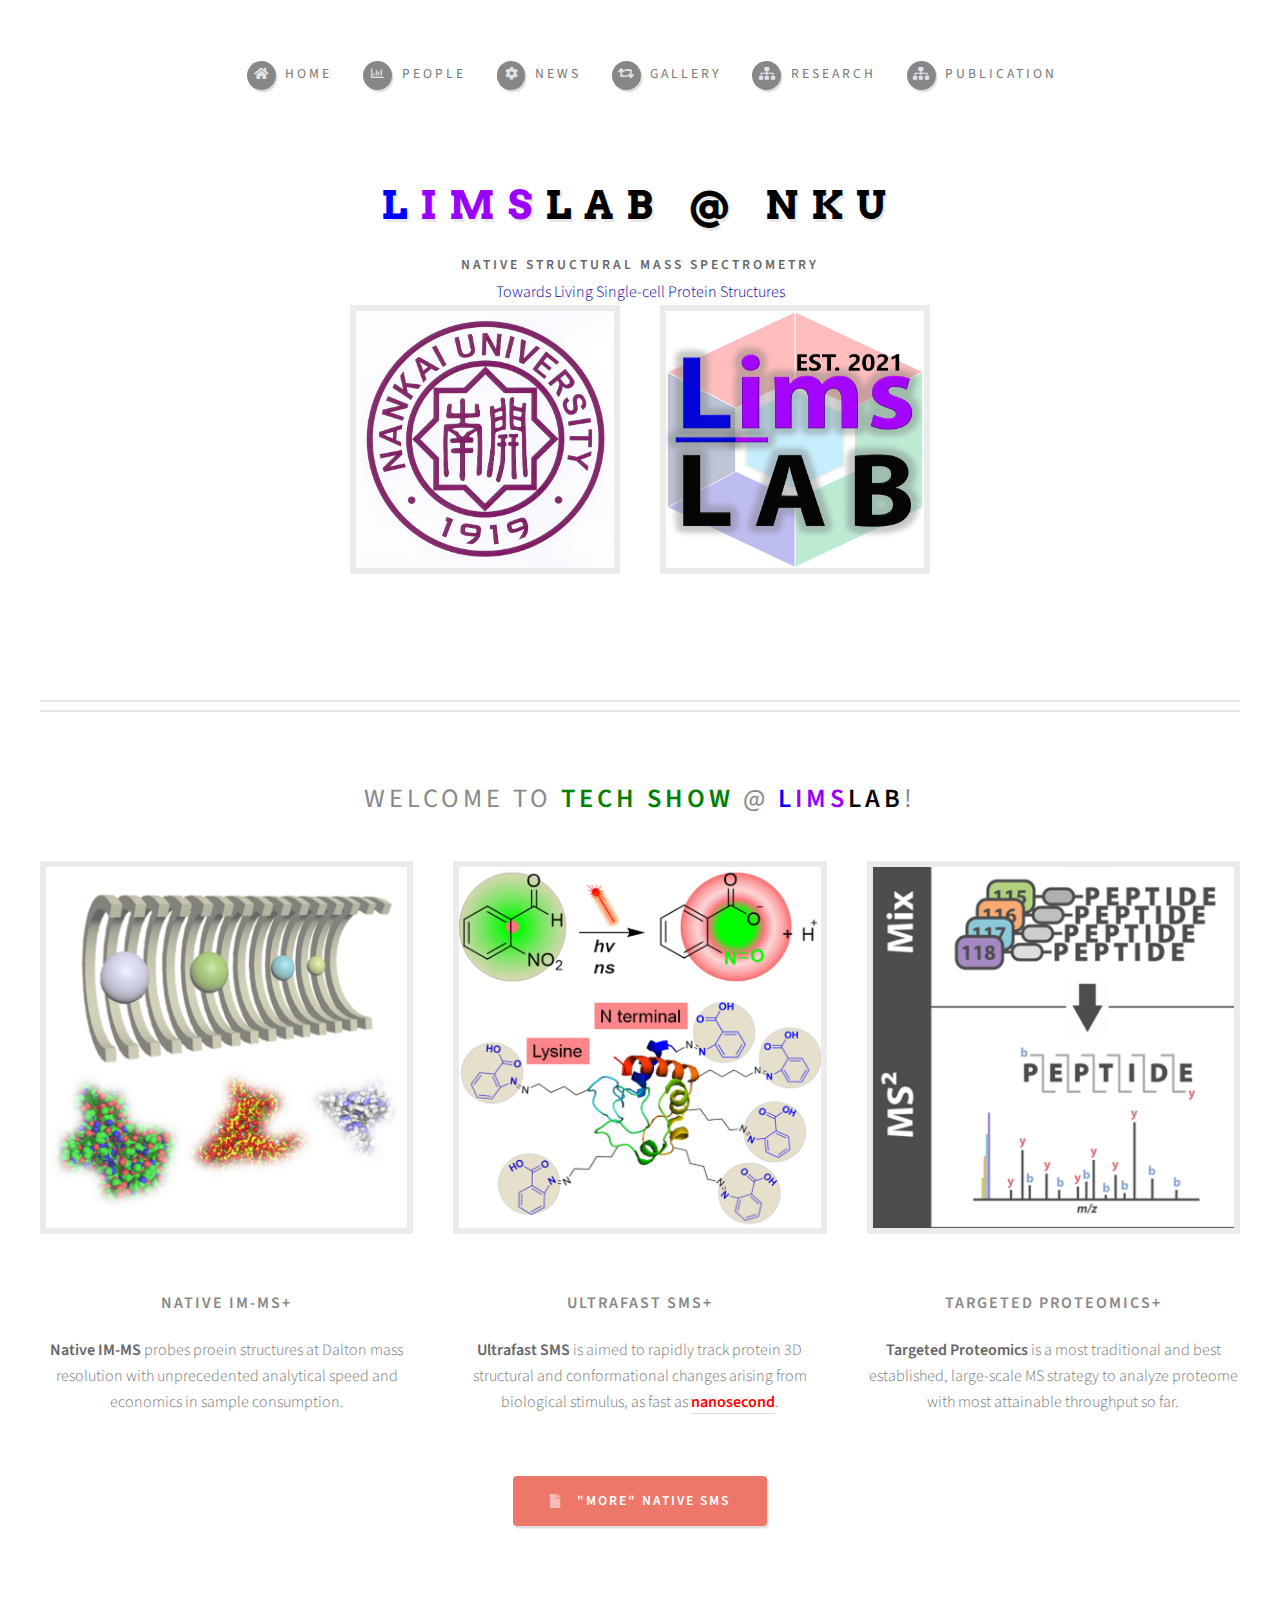
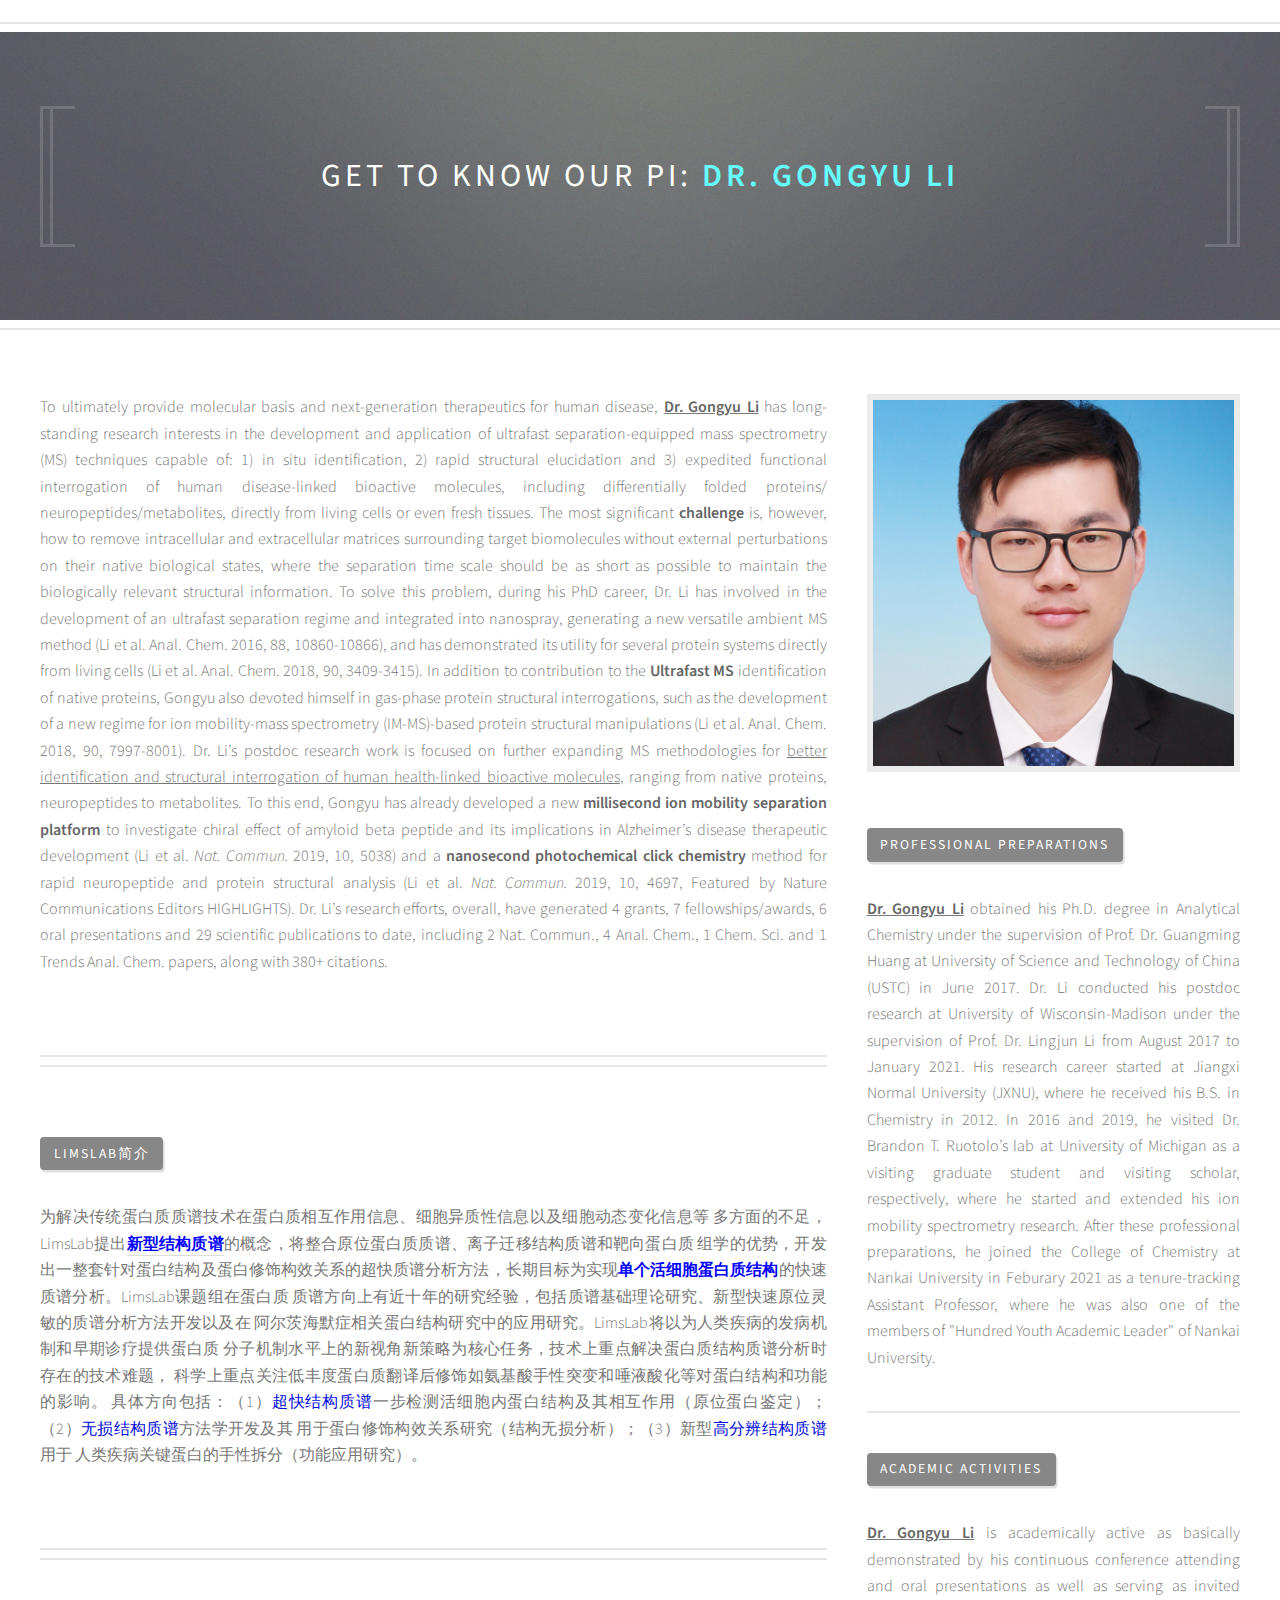
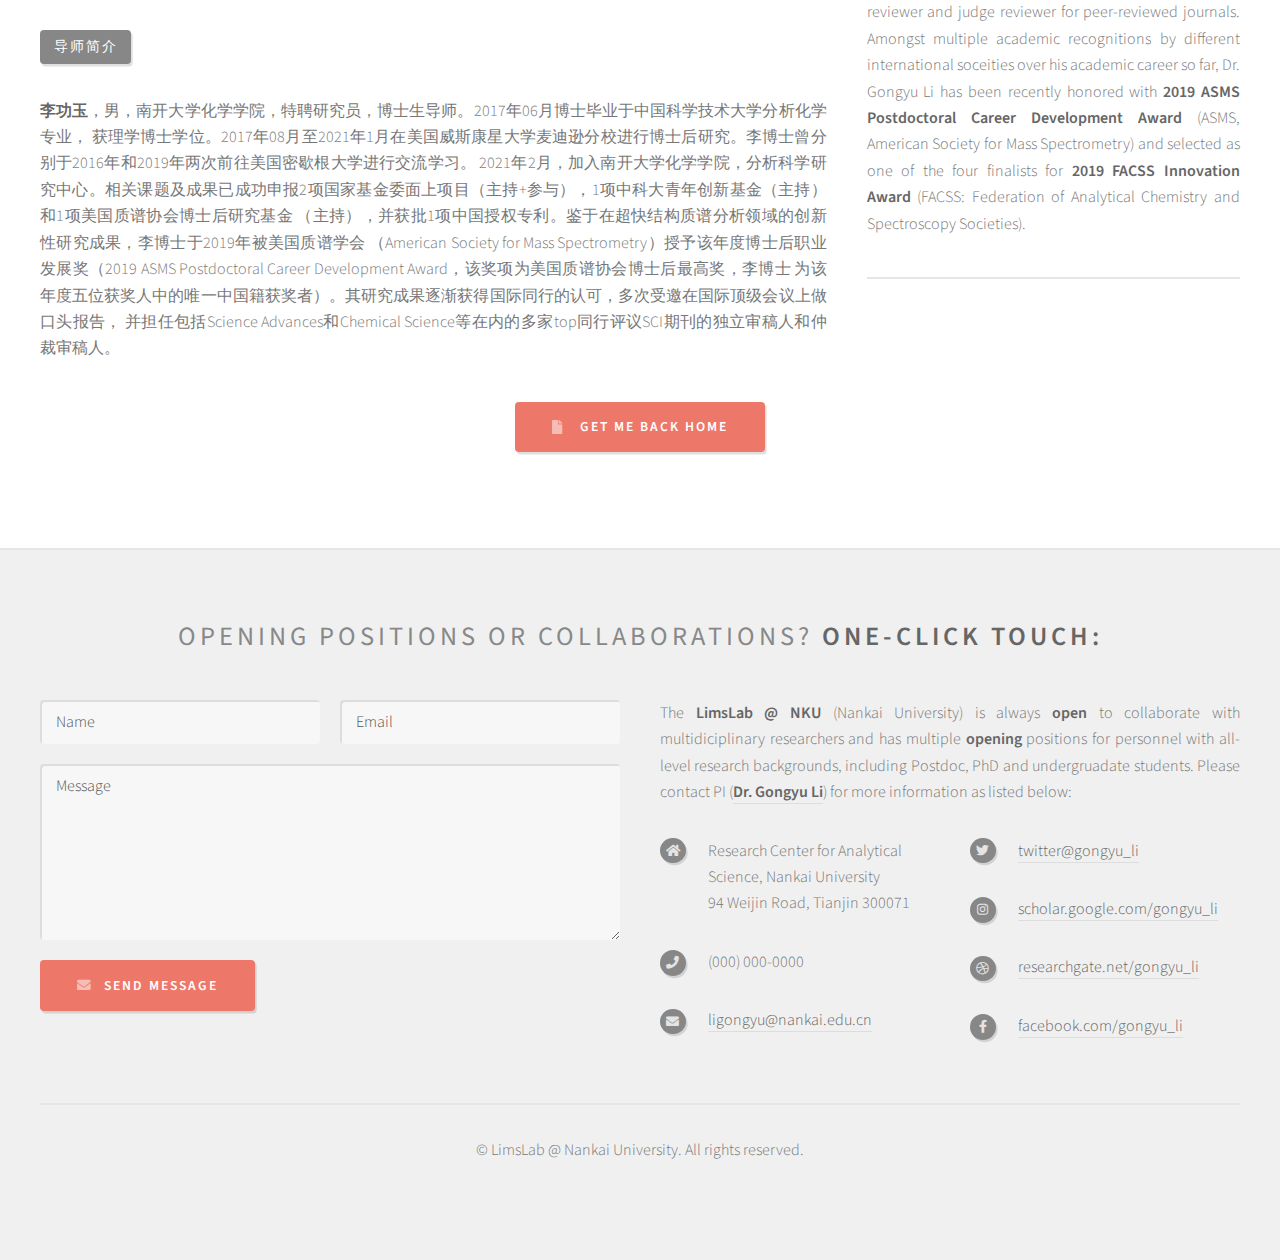
==== commit b18288d2: "update" ====
--- a/index.html
+++ b/index.html
@@ -299,13 +299,13 @@
 											<ul class="icons">
 												<li class="icon solid fa-home">
 													Research Center for Analytical Science, Nankai University<br />
-													94 Weijin Road, Tianjin 30071<br />
+													94 Weijin Road, Tianjin 300071<br />
 												</li>
 												<li class="icon solid fa-phone">
 													(000) 000-0000
 												</li>
 												<li class="icon solid fa-envelope">
-													<a href="mailto:gongyu.lims@gmail.com?subject=limslab-contact">gongyu.lims@gmail.com</a>
+													<a href="mailto:gongyu.lims@gmail.com?subject=limslab-contact">ligongyu@nankai.edu.cn</a>
 												</li>
 											</ul>
 										</div>
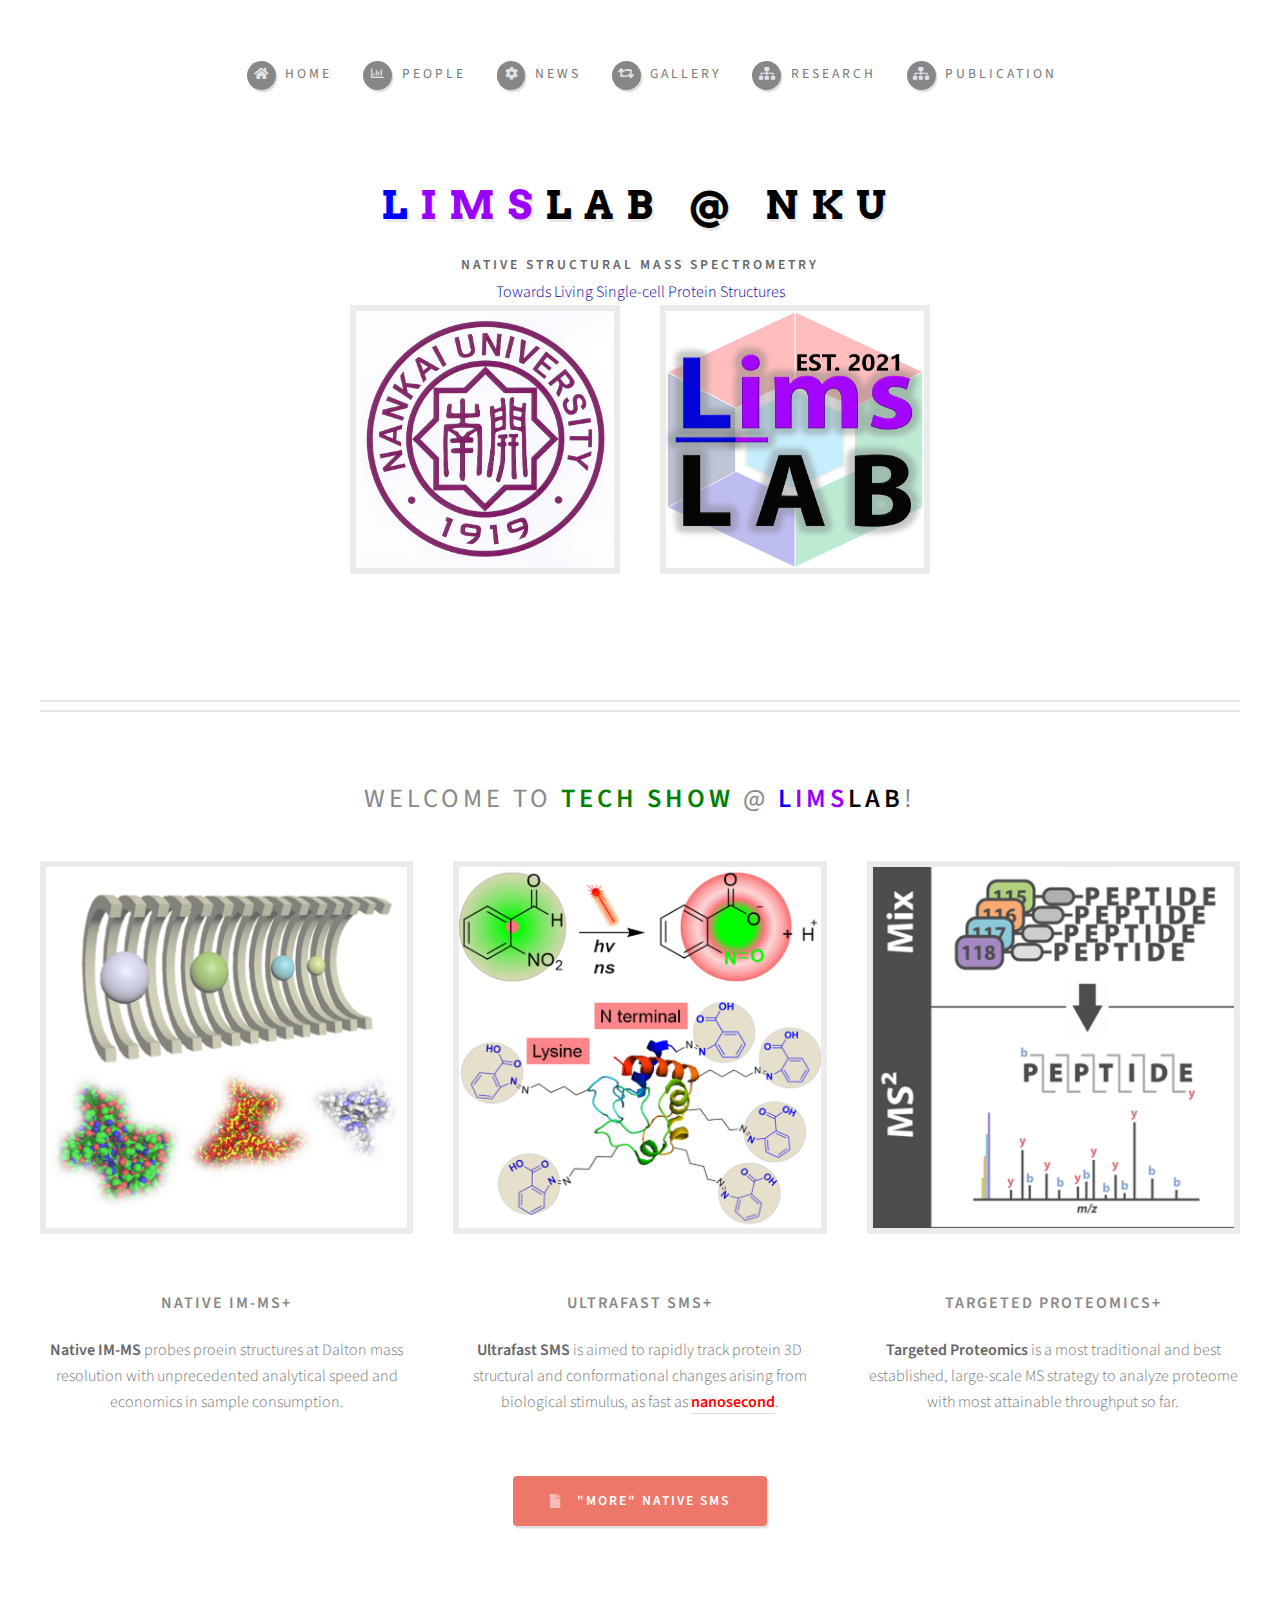
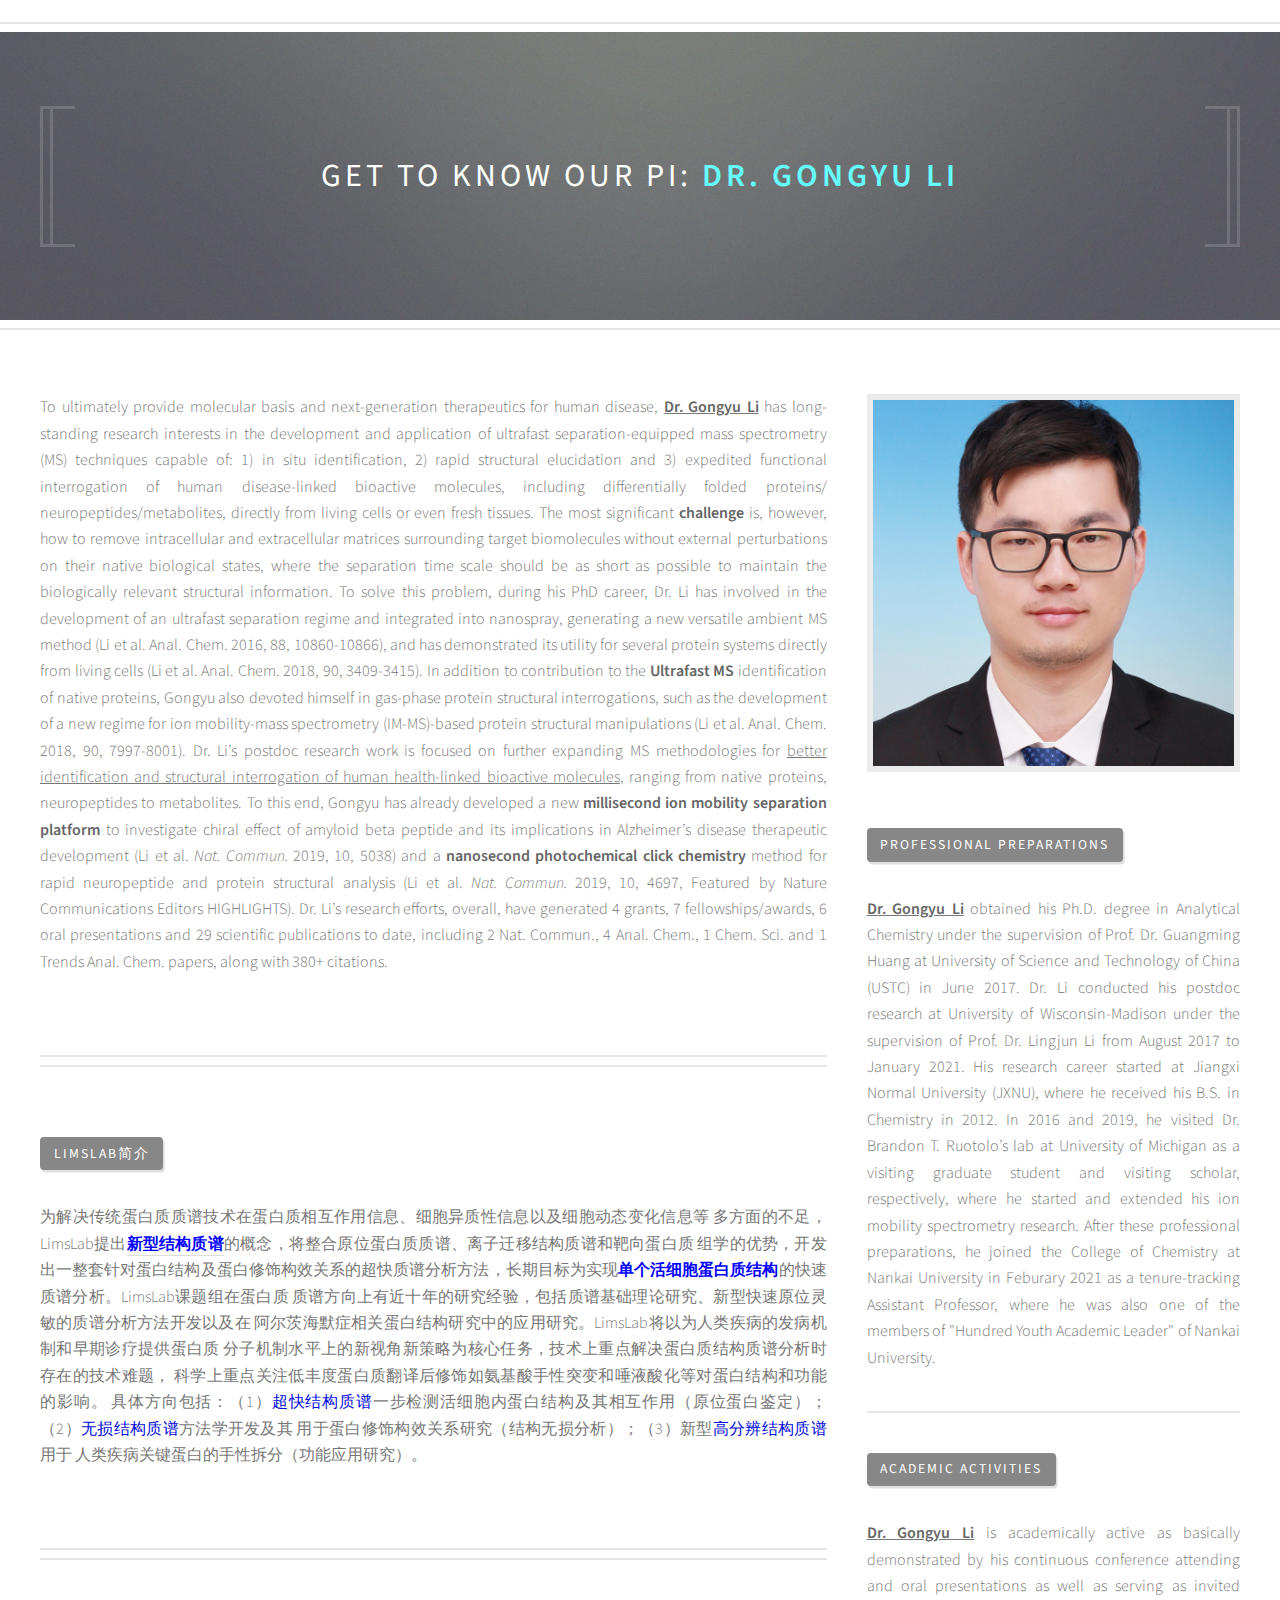
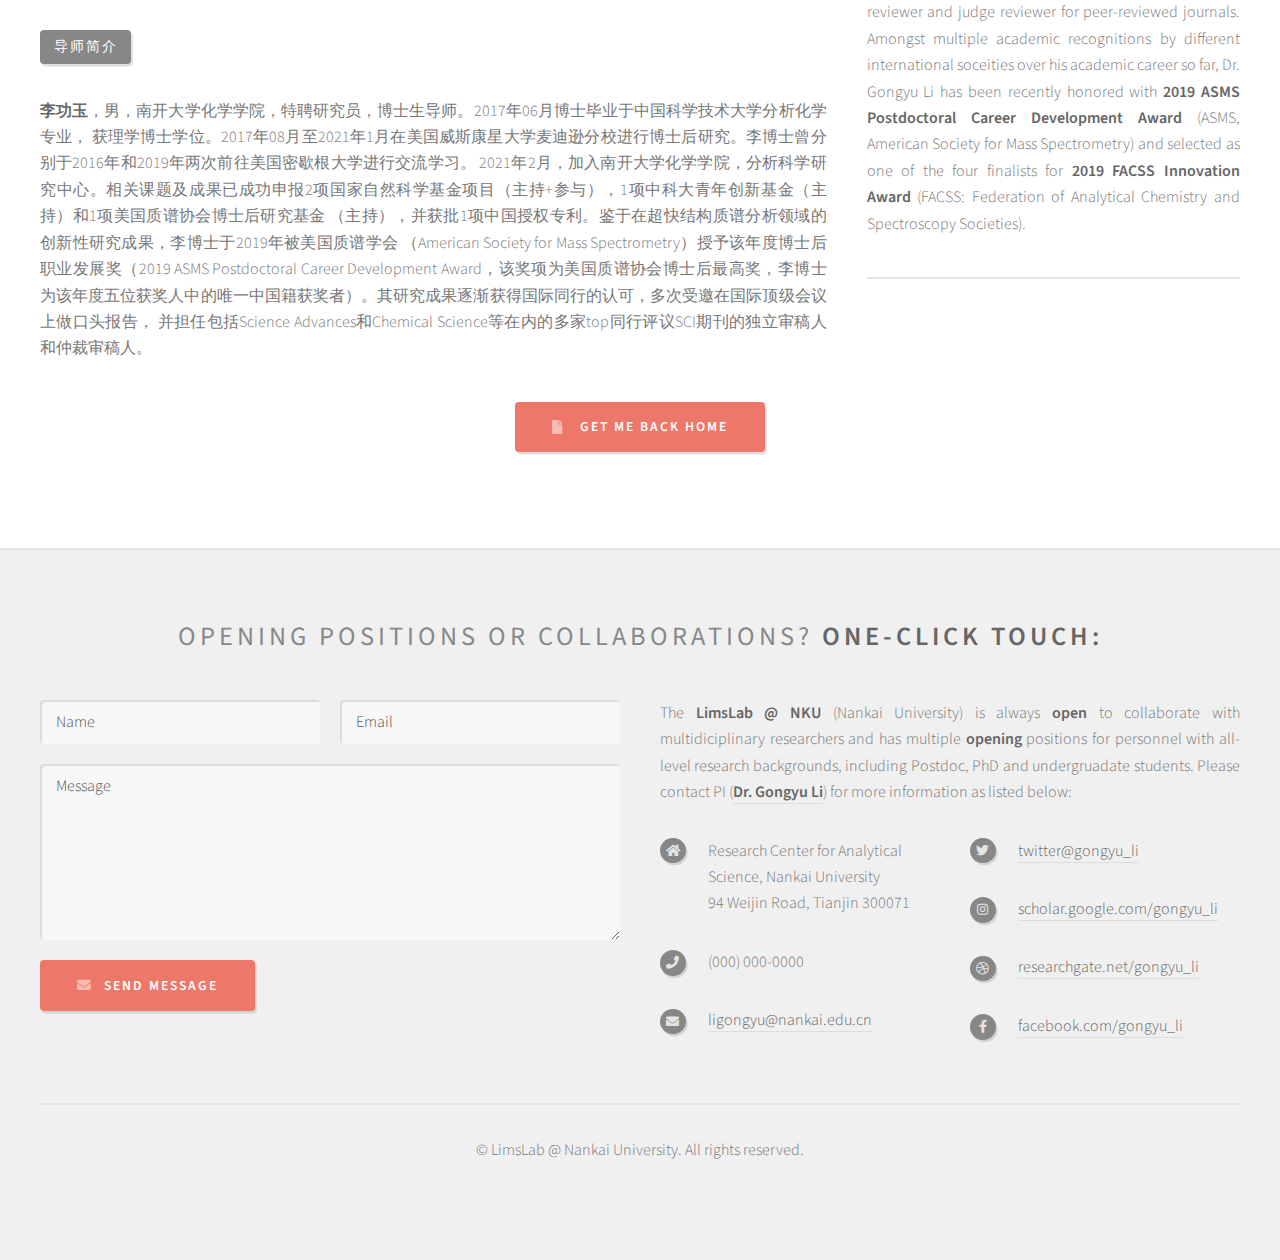
==== commit 11d20edf: "Update index.html" ====
--- a/index.html
+++ b/index.html
@@ -187,7 +187,7 @@
 															</header>
 															<p><strong>李功玉</strong>，男，南开大学化学学院，特聘研究员，博士生导师。2017年06月博士毕业于中国科学技术大学分析化学专业，
 															获理学博士学位。2017年08月至2021年1月在美国威斯康星大学麦迪逊分校进行博士后研究。李博士曾分别于2016年和2019年两次前往美国密歇根大学进行交流学习。
-															2021年2月，加入南开大学化学学院，分析科学研究中心。相关课题及成果已成功申报2项国家基金委面上项目（主持+参与），1项中科大青年创新基金（主持）和1项美国质谱协会博士后研究基金
+															2021年2月，加入南开大学化学学院，分析科学研究中心。相关课题及成果已成功申报2项国家自然科学基金项目（主持+参与），1项中科大青年创新基金（主持）和1项美国质谱协会博士后研究基金
 															（主持），并获批1项中国授权专利。鉴于在超快结构质谱分析领域的创新性研究成果，李博士于2019年被美国质谱学会
 															（American Society for Mass Spectrometry）授予该年度博士后职业发展奖（2019 ASMS Postdoctoral Career Development Award，该奖项为美国质谱协会博士后最高奖，李博士
 															为该年度五位获奖人中的唯一中国籍获奖者）。其研究成果逐渐获得国际同行的认可，多次受邀在国际顶级会议上做口头报告，
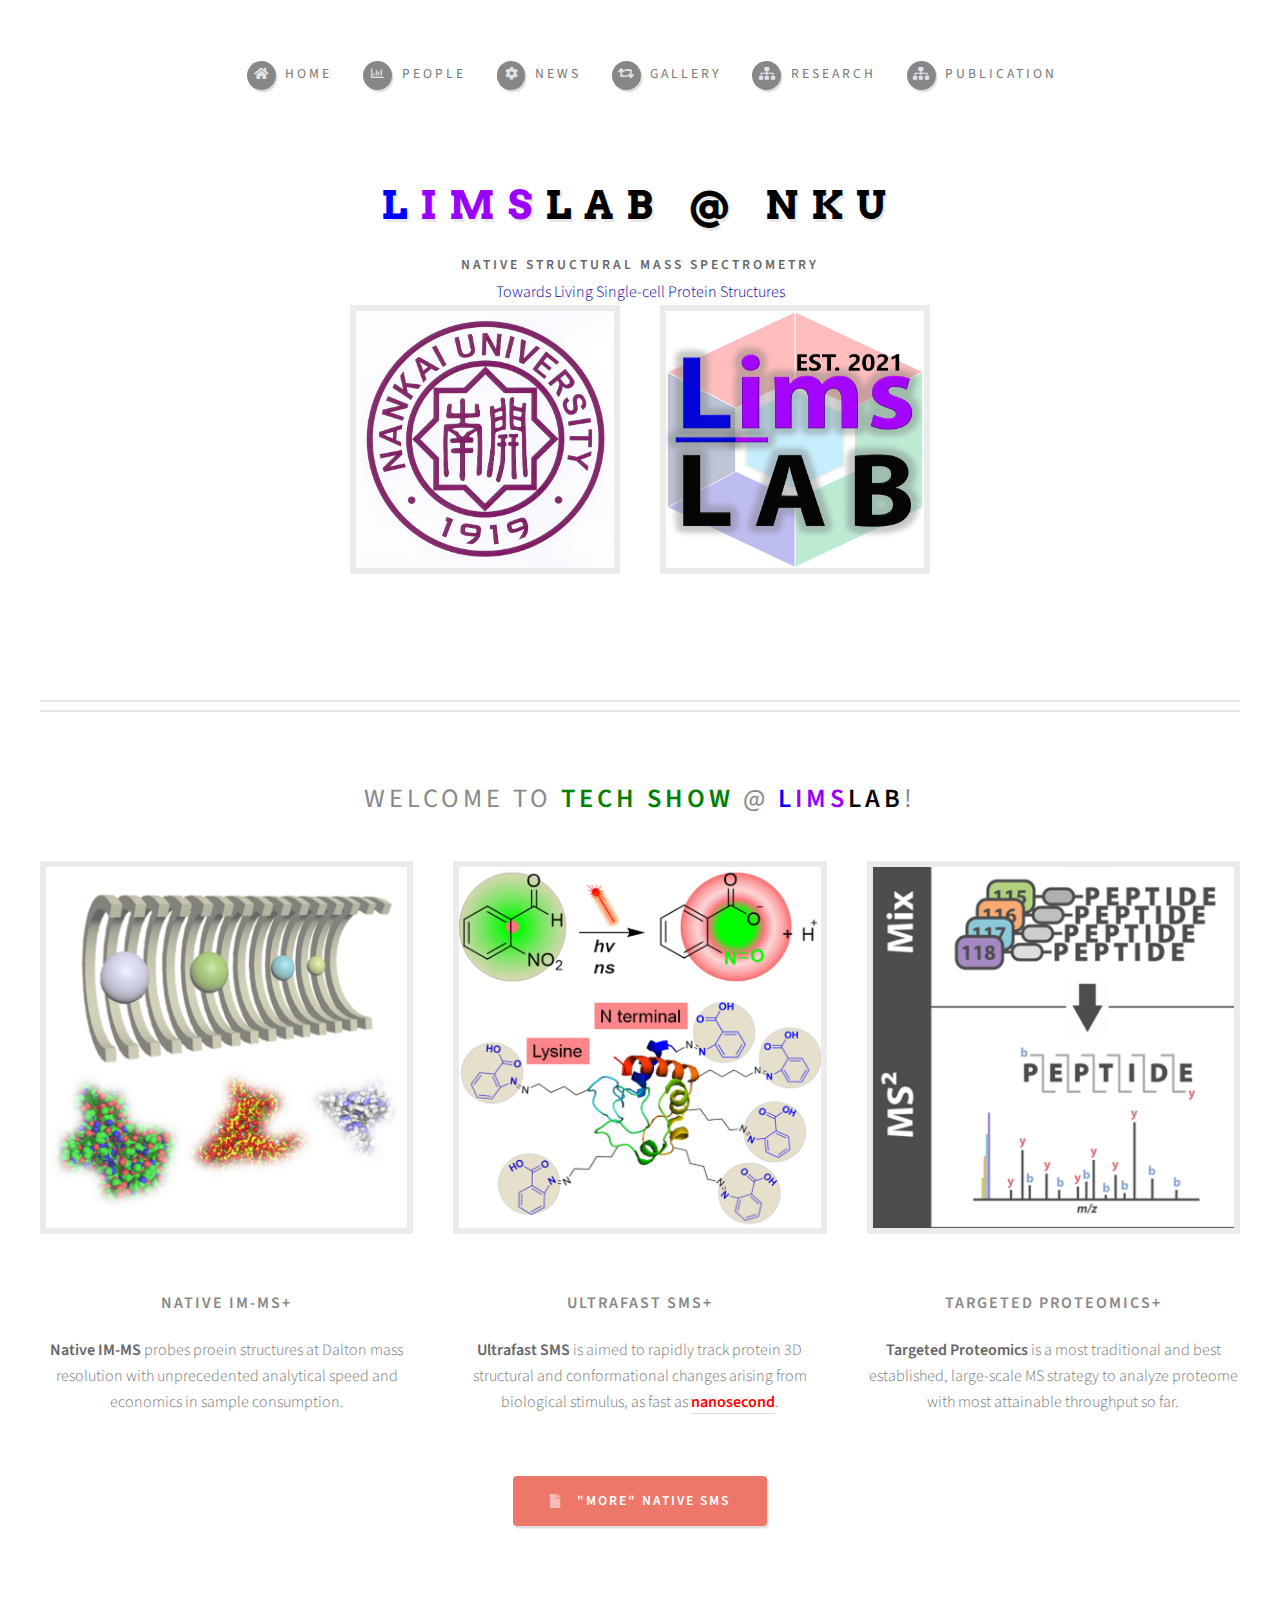
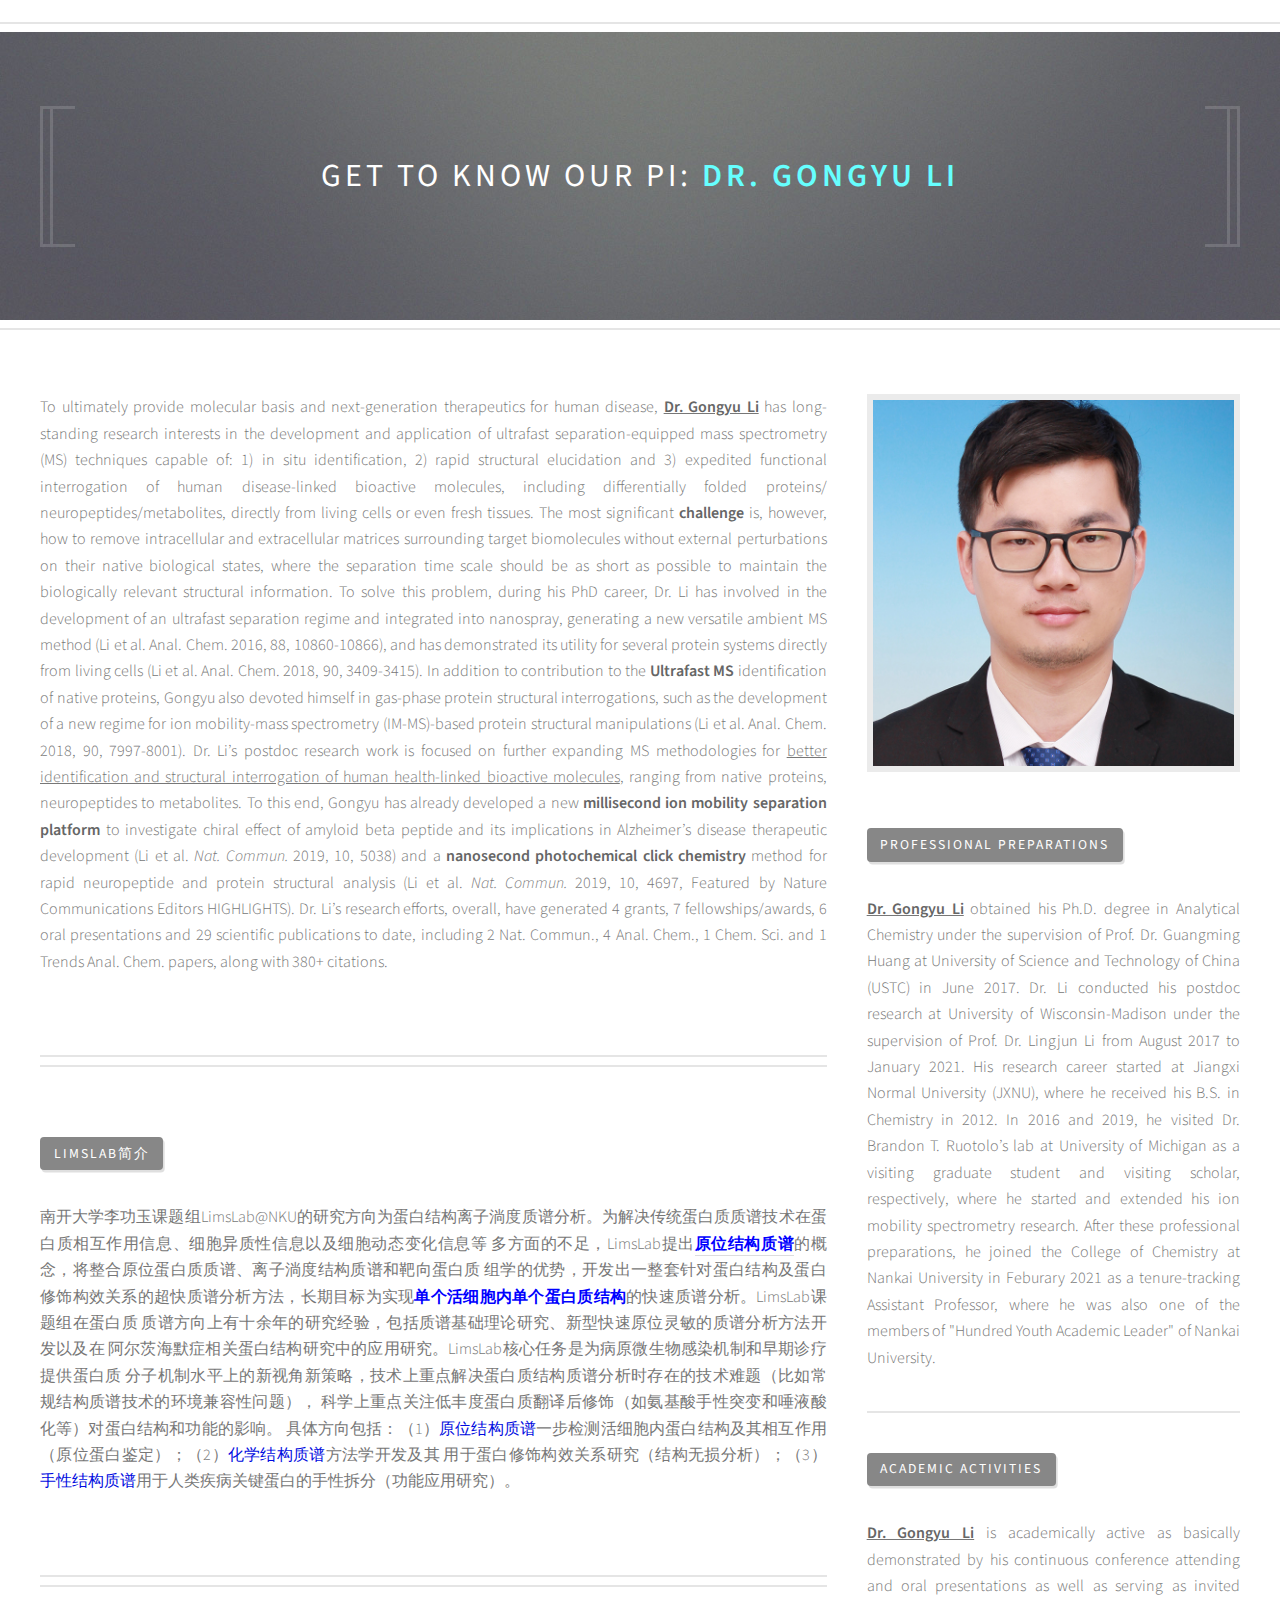
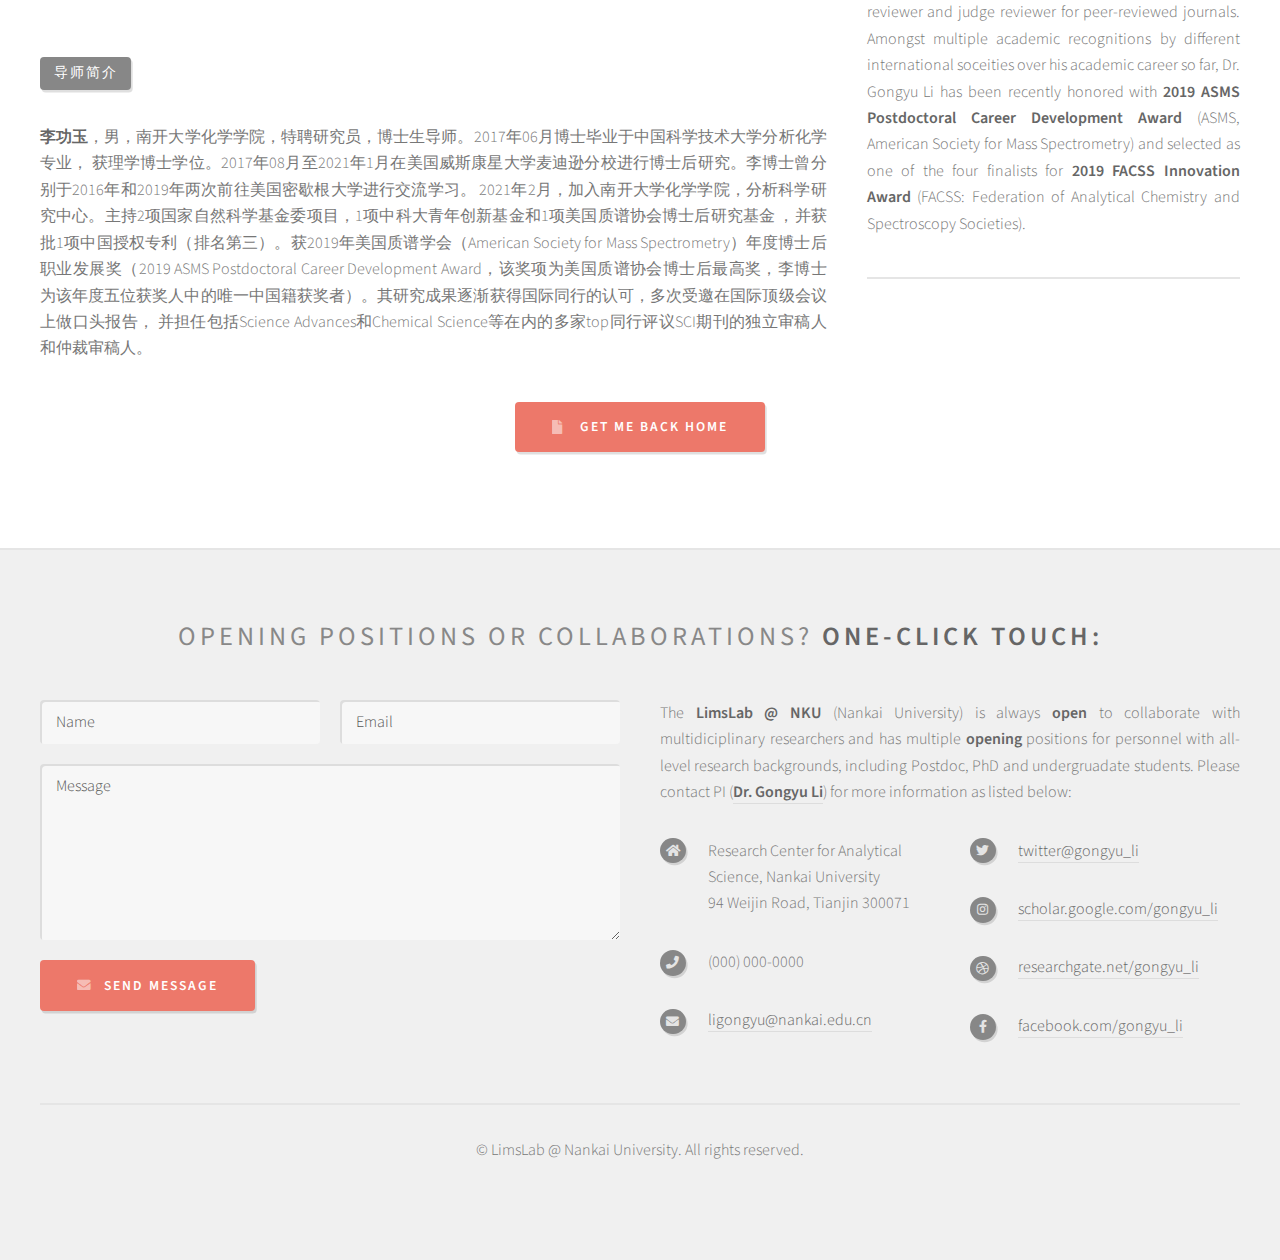
==== commit d4fda749: "Update index.html" ====
--- a/index.html
+++ b/index.html
@@ -170,16 +170,15 @@
 															<header>
 																<span class="date">LimsLab简介</span>
 															</header>
-															<p>为解决传统蛋白质质谱技术在蛋白质相互作用信息、细胞异质性信息以及细胞动态变化信息等
-															多方面的不足，LimsLab提出<strong><a href="research.html#SMS"><font color='blue'>新型结构质谱</font></a></strong>的概念，将整合原位蛋白质质谱、离子迁移结构质谱和靶向蛋白质
-															组学的优势，开发出一整套针对蛋白结构及蛋白修饰构效关系的超快质谱分析方法，长期目标为实现<strong><font color='blue'>单个活细胞蛋白质结构</font></strong>的快速质谱分析。LimsLab课题组在蛋白质
-															质谱方向上有近十年的研究经验，包括质谱基础理论研究、新型快速原位灵敏的质谱分析方法开发以及在
-															阿尔茨海默症相关蛋白结构研究中的应用研究。LimsLab将以为人类疾病的发病机制和早期诊疗提供蛋白质
-															分子机制水平上的新视角新策略为核心任务，技术上重点解决蛋白质结构质谱分析时存在的技术难题，
-															科学上重点关注低丰度蛋白质翻译后修饰如氨基酸手性突变和唾液酸化等对蛋白结构和功能的影响。
-															具体方向包括：（1）<font color='light blue'>超快结构质谱</font>一步检测活细胞内蛋白结构及其相互作用（原位蛋白鉴定）；（2）<font color='light blue'>无损结构质谱</font>方法学开发及其
-															用于蛋白修饰构效关系研究（结构无损分析）；（3）新型<font color='light blue'>高分辨结构质谱</font>用于
-															人类疾病关键蛋白的手性拆分（功能应用研究）。</p>
+															<p>南开大学李功玉课题组LimsLab@NKU的研究方向为蛋白结构离子淌度质谱分析。为解决传统蛋白质质谱技术在蛋白质相互作用信息、细胞异质性信息以及细胞动态变化信息等
+															多方面的不足，LimsLab提出<strong><a href="research.html#SMS"><font color='blue'>原位结构质谱</font></a></strong>的概念，将整合原位蛋白质质谱、离子淌度结构质谱和靶向蛋白质
+															组学的优势，开发出一整套针对蛋白结构及蛋白修饰构效关系的超快质谱分析方法，长期目标为实现<strong><font color='blue'>单个活细胞内单个蛋白质结构</font></strong>的快速质谱分析。LimsLab课题组在蛋白质
+															质谱方向上有十余年的研究经验，包括质谱基础理论研究、新型快速原位灵敏的质谱分析方法开发以及在
+															阿尔茨海默症相关蛋白结构研究中的应用研究。LimsLab核心任务是为病原微生物感染机制和早期诊疗提供蛋白质
+															分子机制水平上的新视角新策略，技术上重点解决蛋白质结构质谱分析时存在的技术难题（比如常规结构质谱技术的环境兼容性问题），
+															科学上重点关注低丰度蛋白质翻译后修饰（如氨基酸手性突变和唾液酸化等）对蛋白结构和功能的影响。
+															具体方向包括：（1）<font color='light blue'>原位结构质谱</font>一步检测活细胞内蛋白结构及其相互作用（原位蛋白鉴定）；（2）<font color='light blue'>化学结构质谱</font>方法学开发及其
+															用于蛋白修饰构效关系研究（结构无损分析）；（3）<font color='light blue'>手性结构质谱</font>用于人类疾病关键蛋白的手性拆分（功能应用研究）。</p>
 														</article>
 														<article class="box excerpt">
 															<header>
@@ -187,9 +186,8 @@
 															</header>
 															<p><strong>李功玉</strong>，男，南开大学化学学院，特聘研究员，博士生导师。2017年06月博士毕业于中国科学技术大学分析化学专业，
 															获理学博士学位。2017年08月至2021年1月在美国威斯康星大学麦迪逊分校进行博士后研究。李博士曾分别于2016年和2019年两次前往美国密歇根大学进行交流学习。
-															2021年2月，加入南开大学化学学院，分析科学研究中心。相关课题及成果已成功申报2项国家自然科学基金项目（主持+参与），1项中科大青年创新基金（主持）和1项美国质谱协会博士后研究基金
-															（主持），并获批1项中国授权专利。鉴于在超快结构质谱分析领域的创新性研究成果，李博士于2019年被美国质谱学会
-															（American Society for Mass Spectrometry）授予该年度博士后职业发展奖（2019 ASMS Postdoctoral Career Development Award，该奖项为美国质谱协会博士后最高奖，李博士
+															2021年2月，加入南开大学化学学院，分析科学研究中心。主持2项国家自然科学基金委项目，1项中科大青年创新基金和1项美国质谱协会博士后研究基金
+															，并获批1项中国授权专利（排名第三）。获2019年美国质谱学会（American Society for Mass Spectrometry）年度博士后职业发展奖（2019 ASMS Postdoctoral Career Development Award，该奖项为美国质谱协会博士后最高奖，李博士
 															为该年度五位获奖人中的唯一中国籍获奖者）。其研究成果逐渐获得国际同行的认可，多次受邀在国际顶级会议上做口头报告，
 															并担任包括Science Advances和Chemical Science等在内的多家top同行评议SCI期刊的独立审稿人和仲裁审稿人。</p>
 														</article>
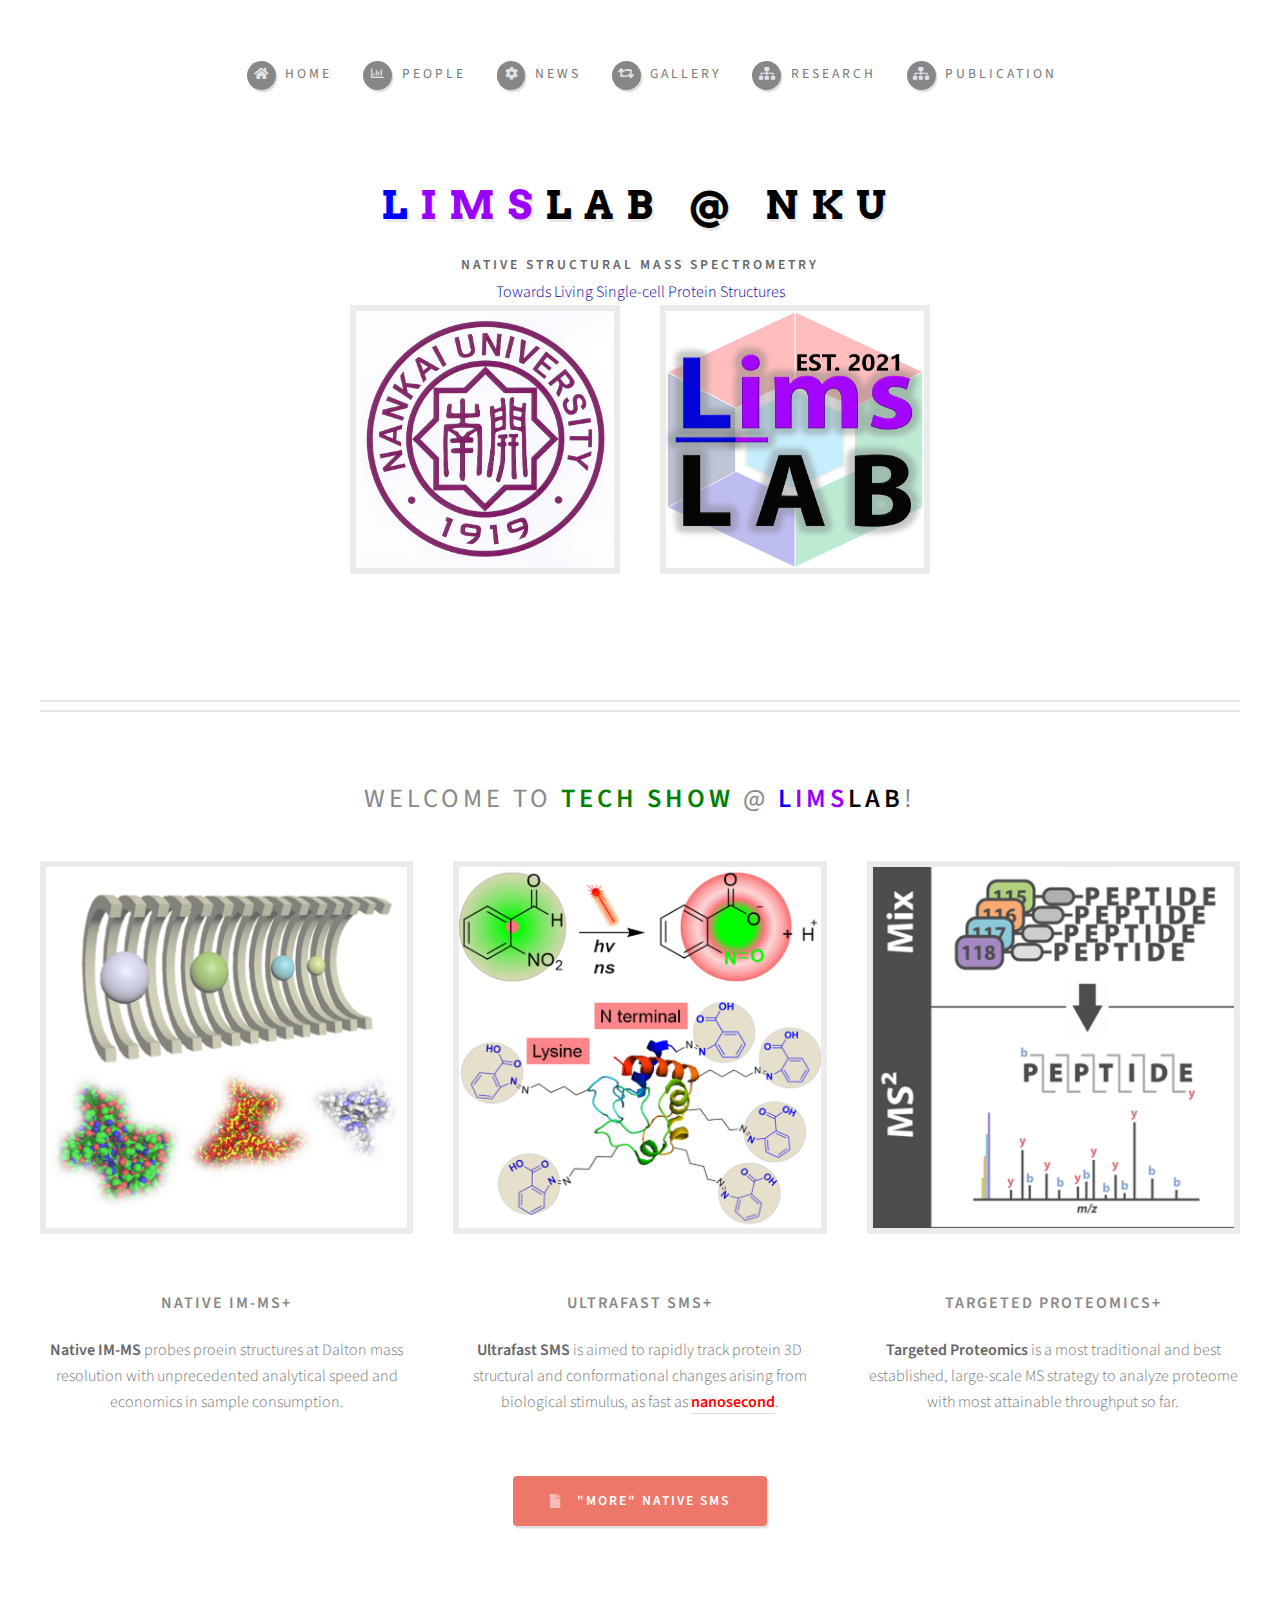
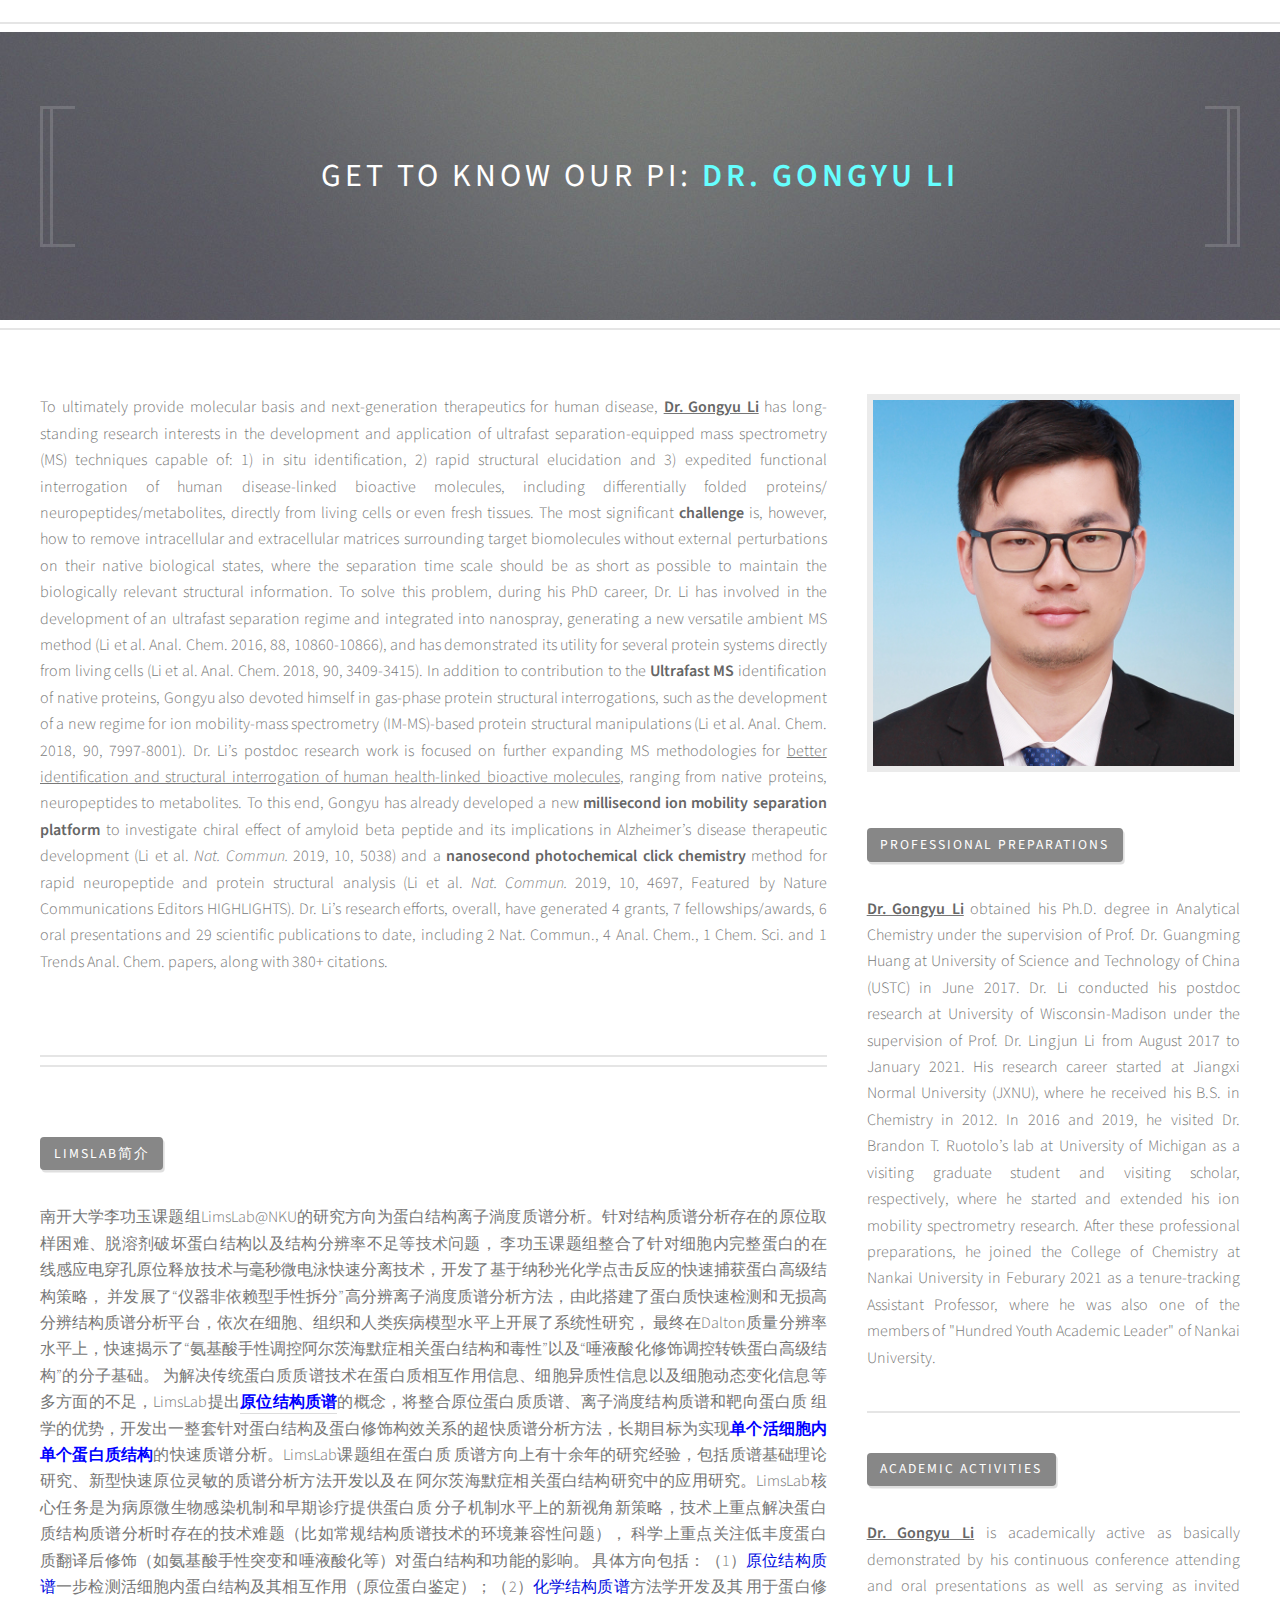
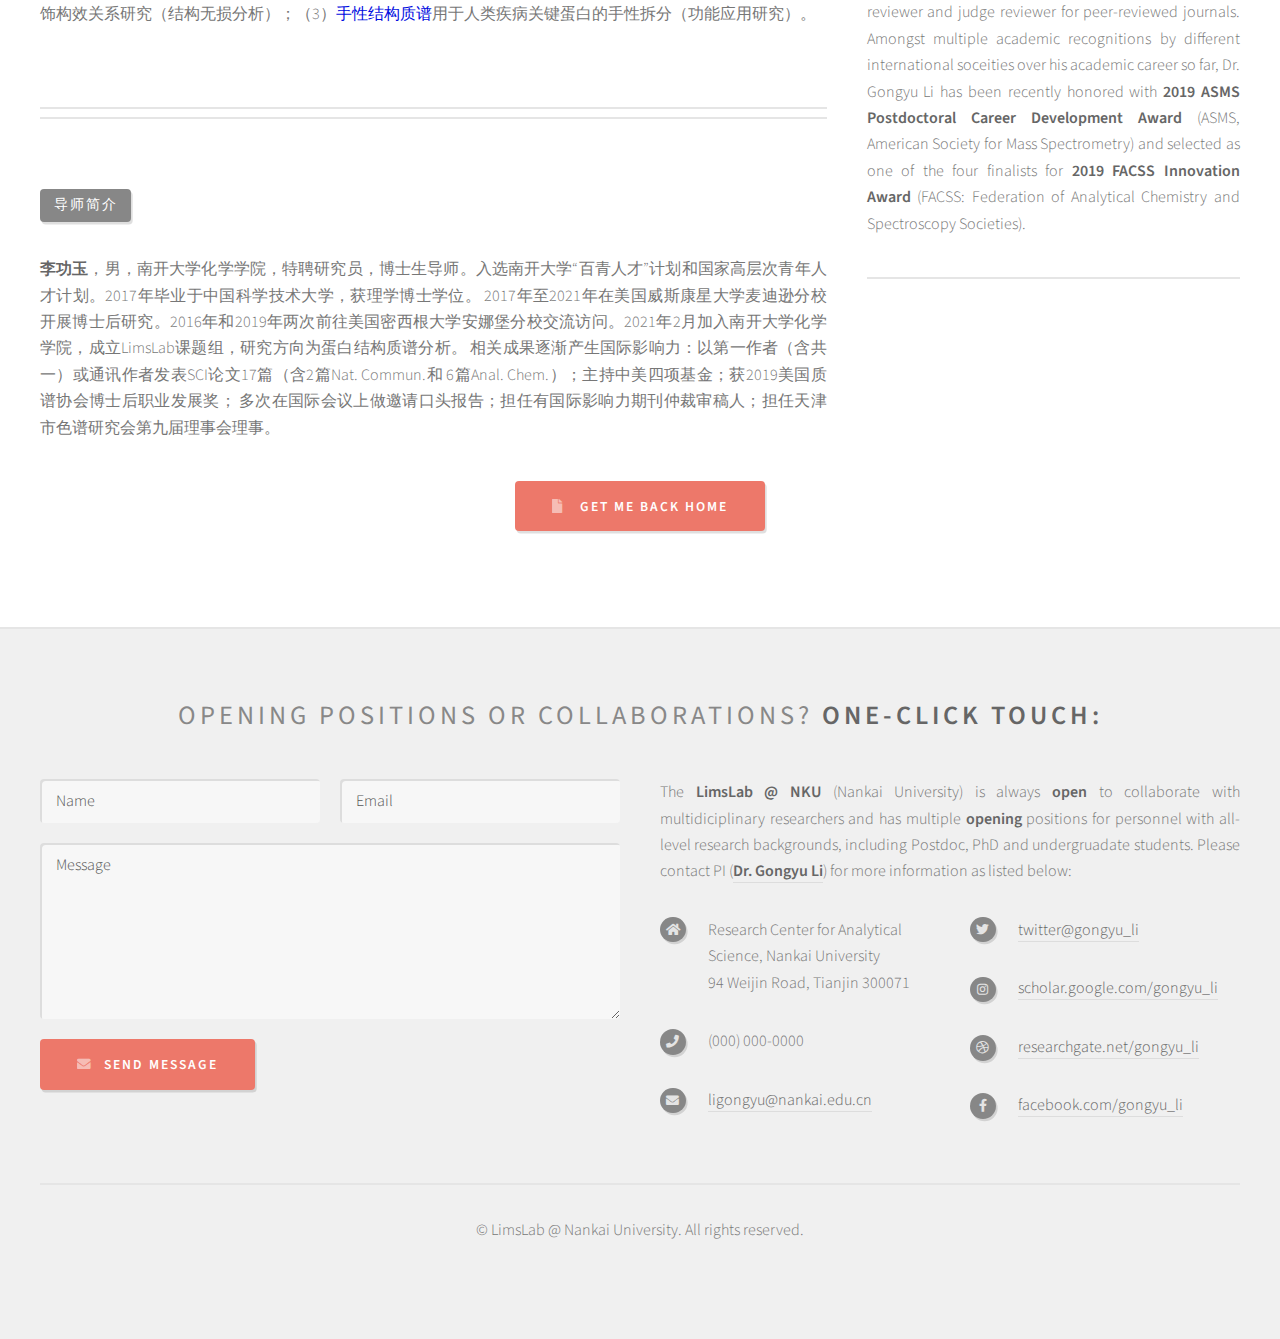
==== commit b5469232: "Update index.html" ====
--- a/index.html
+++ b/index.html
@@ -170,7 +170,11 @@
 															<header>
 																<span class="date">LimsLab简介</span>
 															</header>
-															<p>南开大学李功玉课题组LimsLab@NKU的研究方向为蛋白结构离子淌度质谱分析。为解决传统蛋白质质谱技术在蛋白质相互作用信息、细胞异质性信息以及细胞动态变化信息等
+															<p>南开大学李功玉课题组LimsLab@NKU的研究方向为蛋白结构离子淌度质谱分析。针对结构质谱分析存在的原位取样困难、脱溶剂破坏蛋白结构以及结构分辨率不足等技术问题，
+															李功玉课题组整合了针对细胞内完整蛋白的在线感应电穿孔原位释放技术与毫秒微电泳快速分离技术，开发了基于纳秒光化学点击反应的快速捕获蛋白高级结构策略，
+															并发展了“仪器非依赖型手性拆分”高分辨离子淌度质谱分析方法，由此搭建了蛋白质快速检测和无损高分辨结构质谱分析平台，依次在细胞、组织和人类疾病模型水平上开展了系统性研究，
+															最终在Dalton质量分辨率水平上，快速揭示了“氨基酸手性调控阿尔茨海默症相关蛋白结构和毒性”以及“唾液酸化修饰调控转铁蛋白高级结构”的分子基础。
+															为解决传统蛋白质质谱技术在蛋白质相互作用信息、细胞异质性信息以及细胞动态变化信息等
 															多方面的不足，LimsLab提出<strong><a href="research.html#SMS"><font color='blue'>原位结构质谱</font></a></strong>的概念，将整合原位蛋白质质谱、离子淌度结构质谱和靶向蛋白质
 															组学的优势，开发出一整套针对蛋白结构及蛋白修饰构效关系的超快质谱分析方法，长期目标为实现<strong><font color='blue'>单个活细胞内单个蛋白质结构</font></strong>的快速质谱分析。LimsLab课题组在蛋白质
 															质谱方向上有十余年的研究经验，包括质谱基础理论研究、新型快速原位灵敏的质谱分析方法开发以及在
@@ -184,12 +188,10 @@
 															<header>
 																<span class="date">导师简介</span>
 															</header>
-															<p><strong>李功玉</strong>，男，南开大学化学学院，特聘研究员，博士生导师。2017年06月博士毕业于中国科学技术大学分析化学专业，
-															获理学博士学位。2017年08月至2021年1月在美国威斯康星大学麦迪逊分校进行博士后研究。李博士曾分别于2016年和2019年两次前往美国密歇根大学进行交流学习。
-															2021年2月，加入南开大学化学学院，分析科学研究中心。主持2项国家自然科学基金委项目，1项中科大青年创新基金和1项美国质谱协会博士后研究基金
-															，并获批1项中国授权专利（排名第三）。获2019年美国质谱学会（American Society for Mass Spectrometry）年度博士后职业发展奖（2019 ASMS Postdoctoral Career Development Award，该奖项为美国质谱协会博士后最高奖，李博士
-															为该年度五位获奖人中的唯一中国籍获奖者）。其研究成果逐渐获得国际同行的认可，多次受邀在国际顶级会议上做口头报告，
-															并担任包括Science Advances和Chemical Science等在内的多家top同行评议SCI期刊的独立审稿人和仲裁审稿人。</p>
+															<p><strong>李功玉</strong>，男，南开大学化学学院，特聘研究员，博士生导师。入选南开大学“百青人才”计划和国家高层次青年人才计划。2017年毕业于中国科学技术大学，获理学博士学位。
+															2017年至2021年在美国威斯康星大学麦迪逊分校开展博士后研究。2016年和2019年两次前往美国密西根大学安娜堡分校交流访问。2021年2月加入南开大学化学学院，成立LimsLab课题组，研究方向为蛋白结构质谱分析。
+															相关成果逐渐产生国际影响力：以第一作者（含共一）或通讯作者发表SCI论文17篇（含2篇Nat. Commun.和 6篇Anal. Chem.）；主持中美四项基金；获2019美国质谱协会博士后职业发展奖；
+															多次在国际会议上做邀请口头报告；担任有国际影响力期刊仲裁审稿人；担任天津市色谱研究会第九届理事会理事。</p>
 														</article>
 								
 
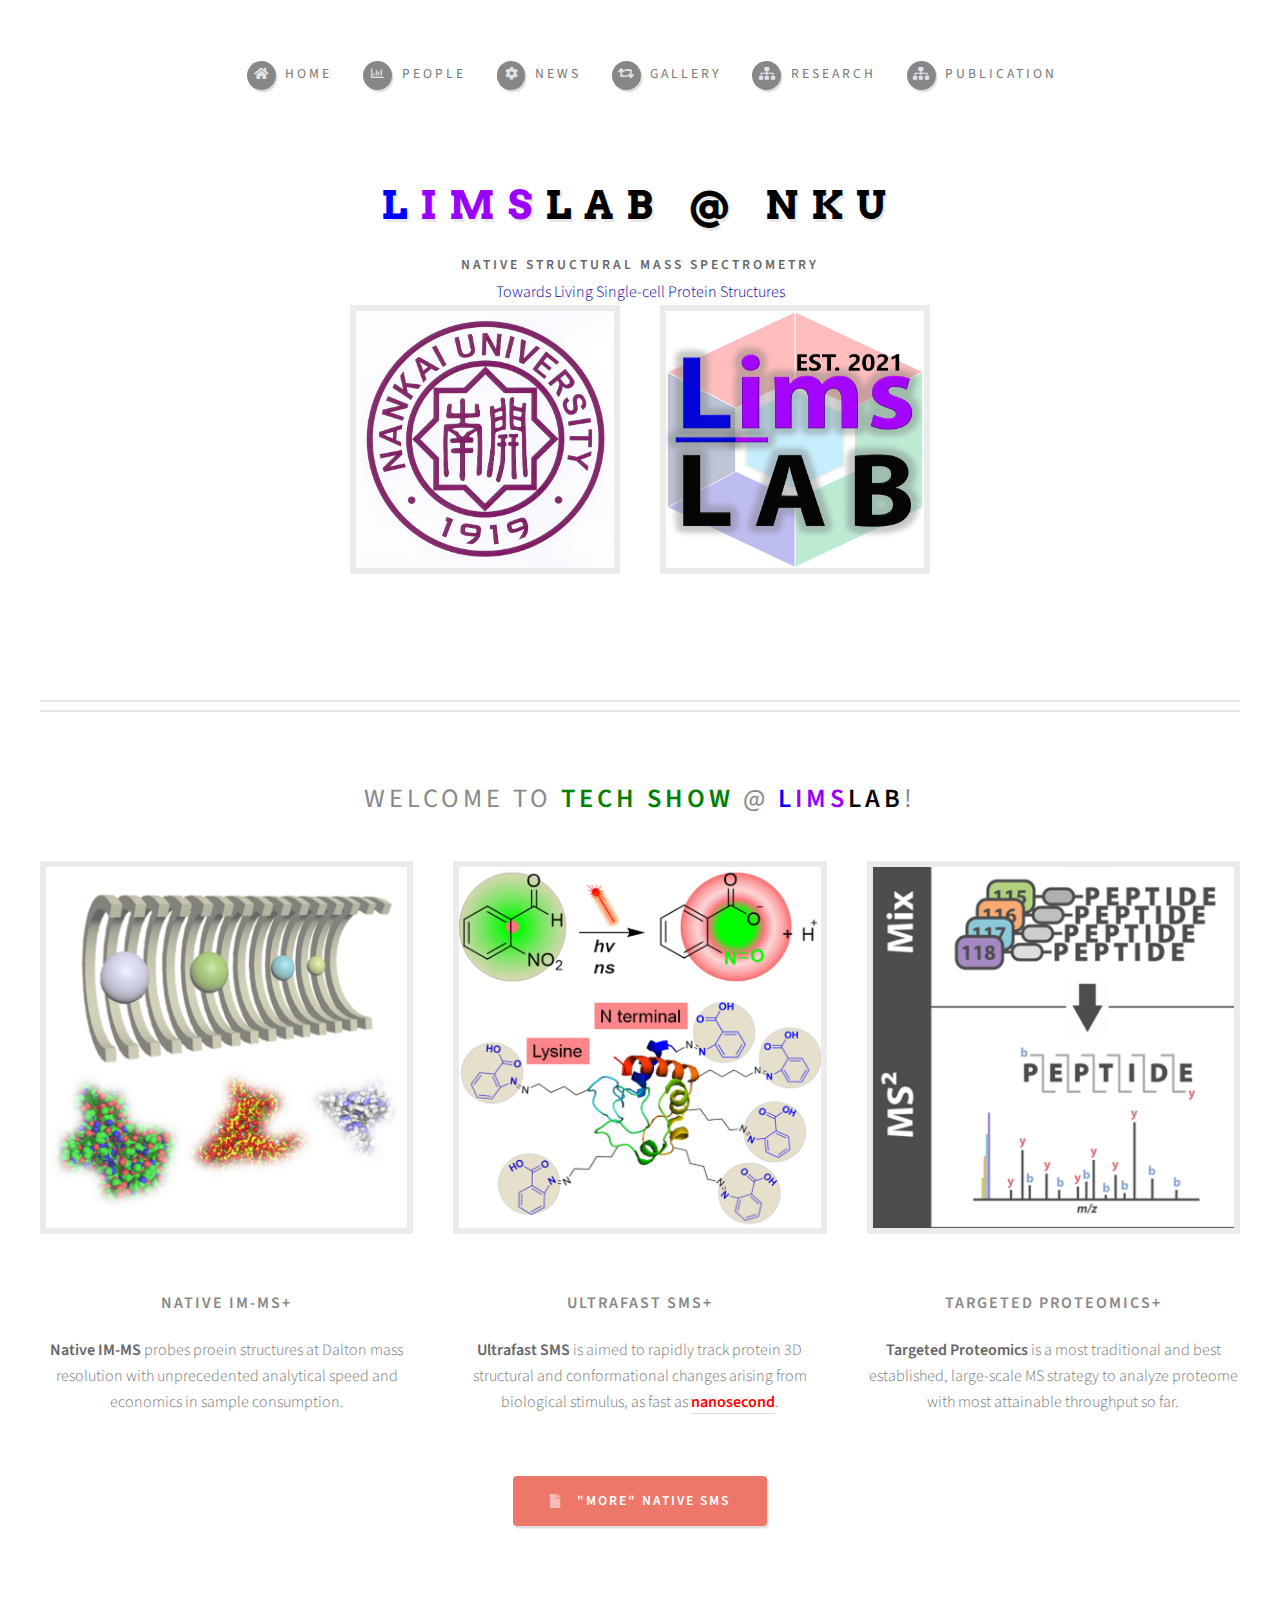
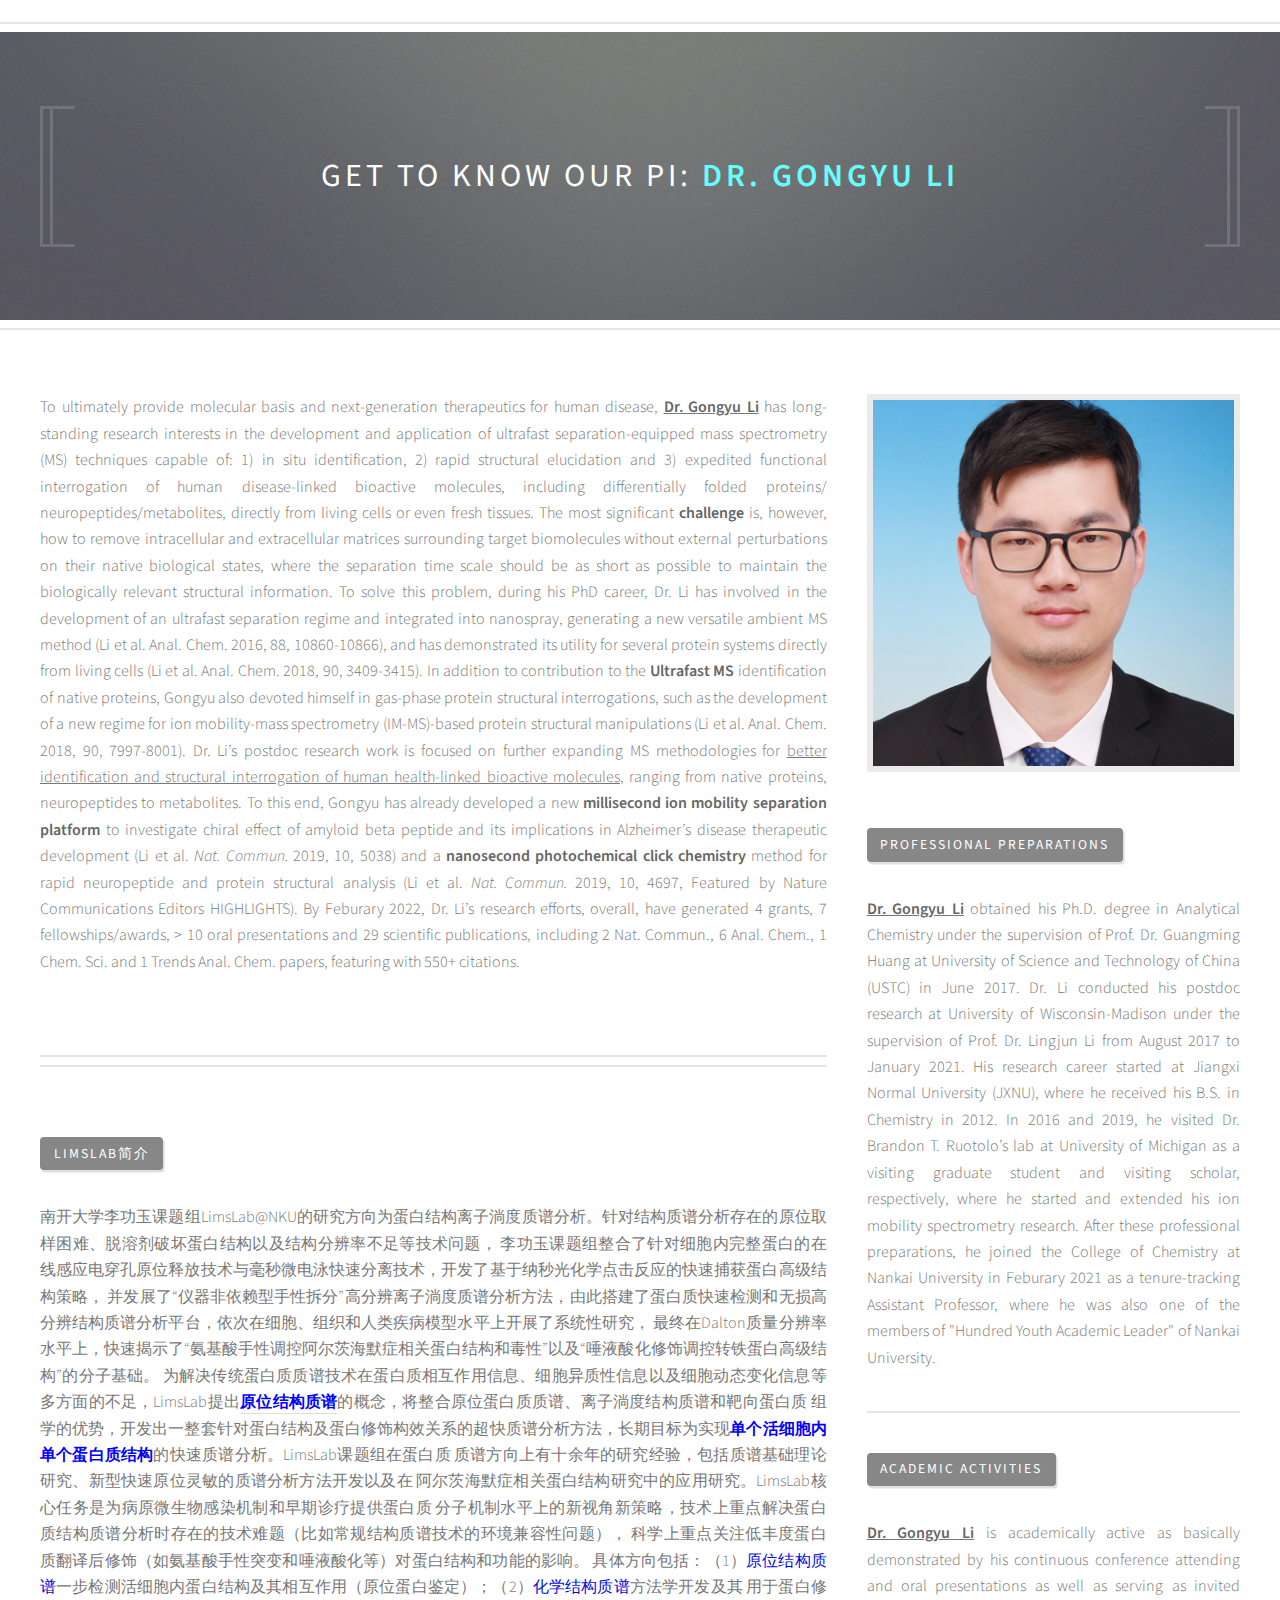
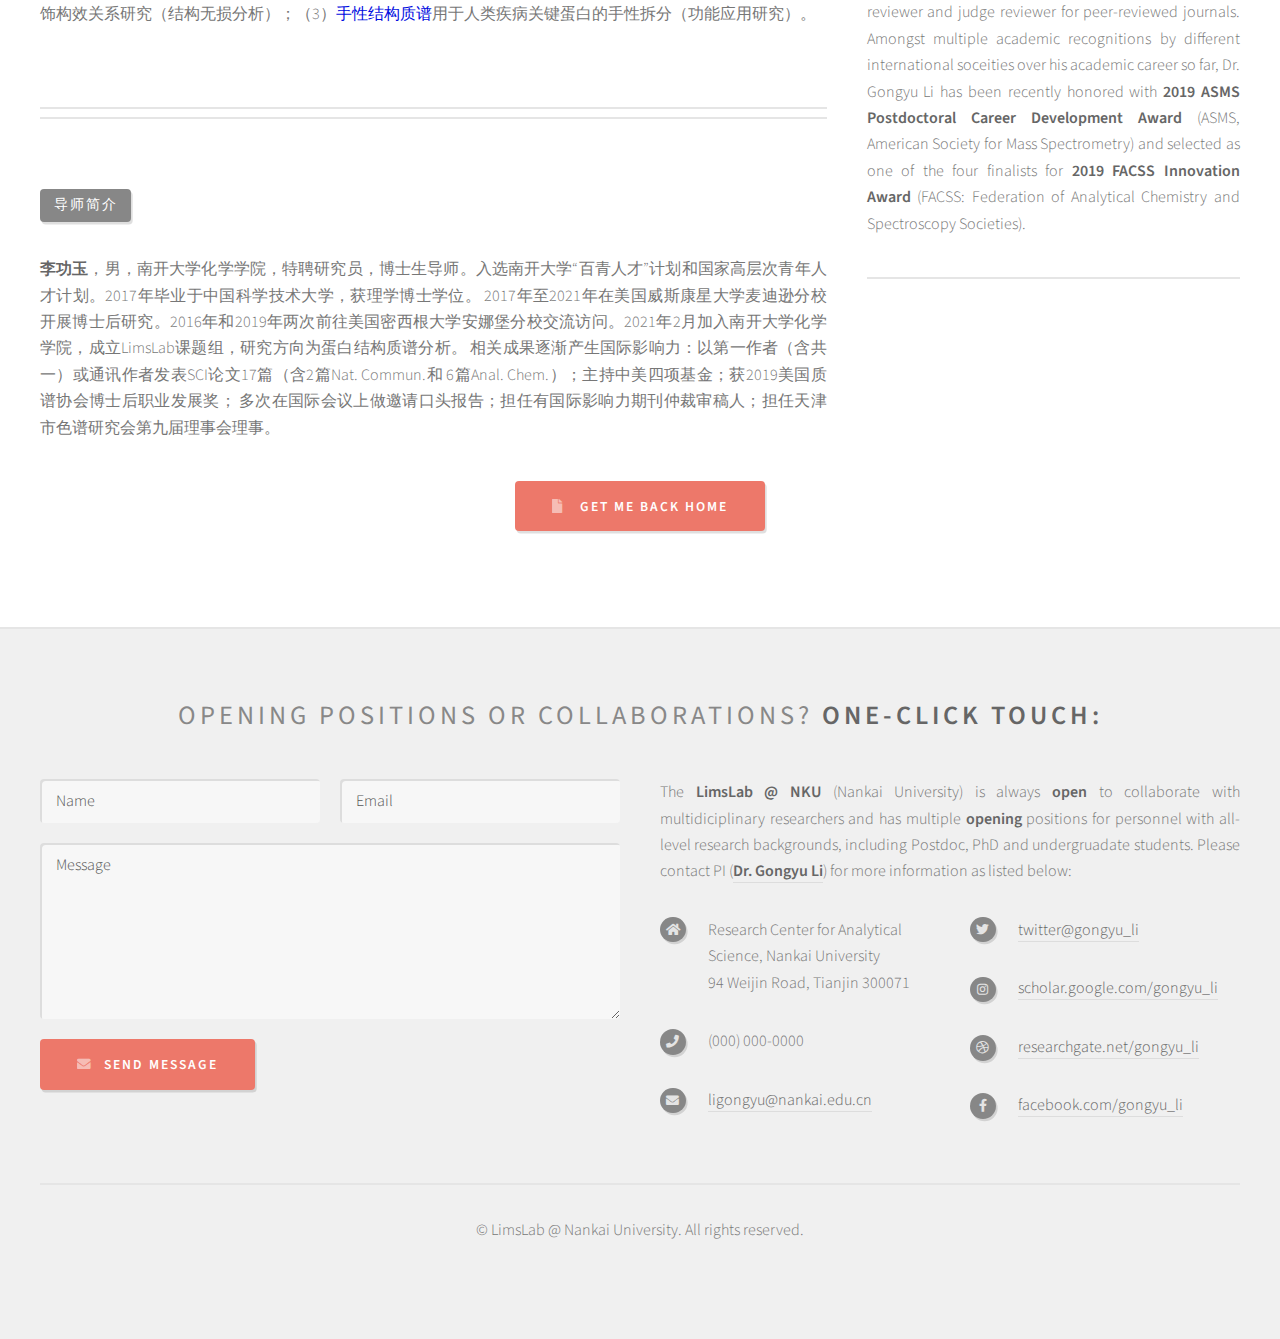
==== commit 598372bf: "Update index.html" ====
--- a/index.html
+++ b/index.html
@@ -161,9 +161,9 @@
 											therapeutic development (Li et al. <i>Nat. Commun.</i> 2019, 10, 5038) and a <strong>nanosecond photochemical 
 											click chemistry</strong> method for rapid neuropeptide and protein structural analysis (Li et al. 
 											<i>Nat. Commun.</i> 2019, 10, 4697, Featured by Nature Communications Editors HIGHLIGHTS). 
-											Dr. Li’s research efforts, overall, have generated 4 grants, 7 fellowships/awards, 
-											6 oral presentations and 29 scientific publications to date, including 2 Nat. Commun., 
-											4 Anal. Chem., 1 Chem. Sci. and 1 Trends Anal. Chem. papers, along with 380+ citations.</p>											
+											By Feburary 2022, Dr. Li’s research efforts, overall, have generated 4 grants, 7 fellowships/awards, 
+											> 10 oral presentations and 29 scientific publications, including 2 Nat. Commun., 
+											6 Anal. Chem., 1 Chem. Sci. and 1 Trends Anal. Chem. papers, featuring with 550+ citations.</p>											
 										</article>
 									
 														<article class="box excerpt">
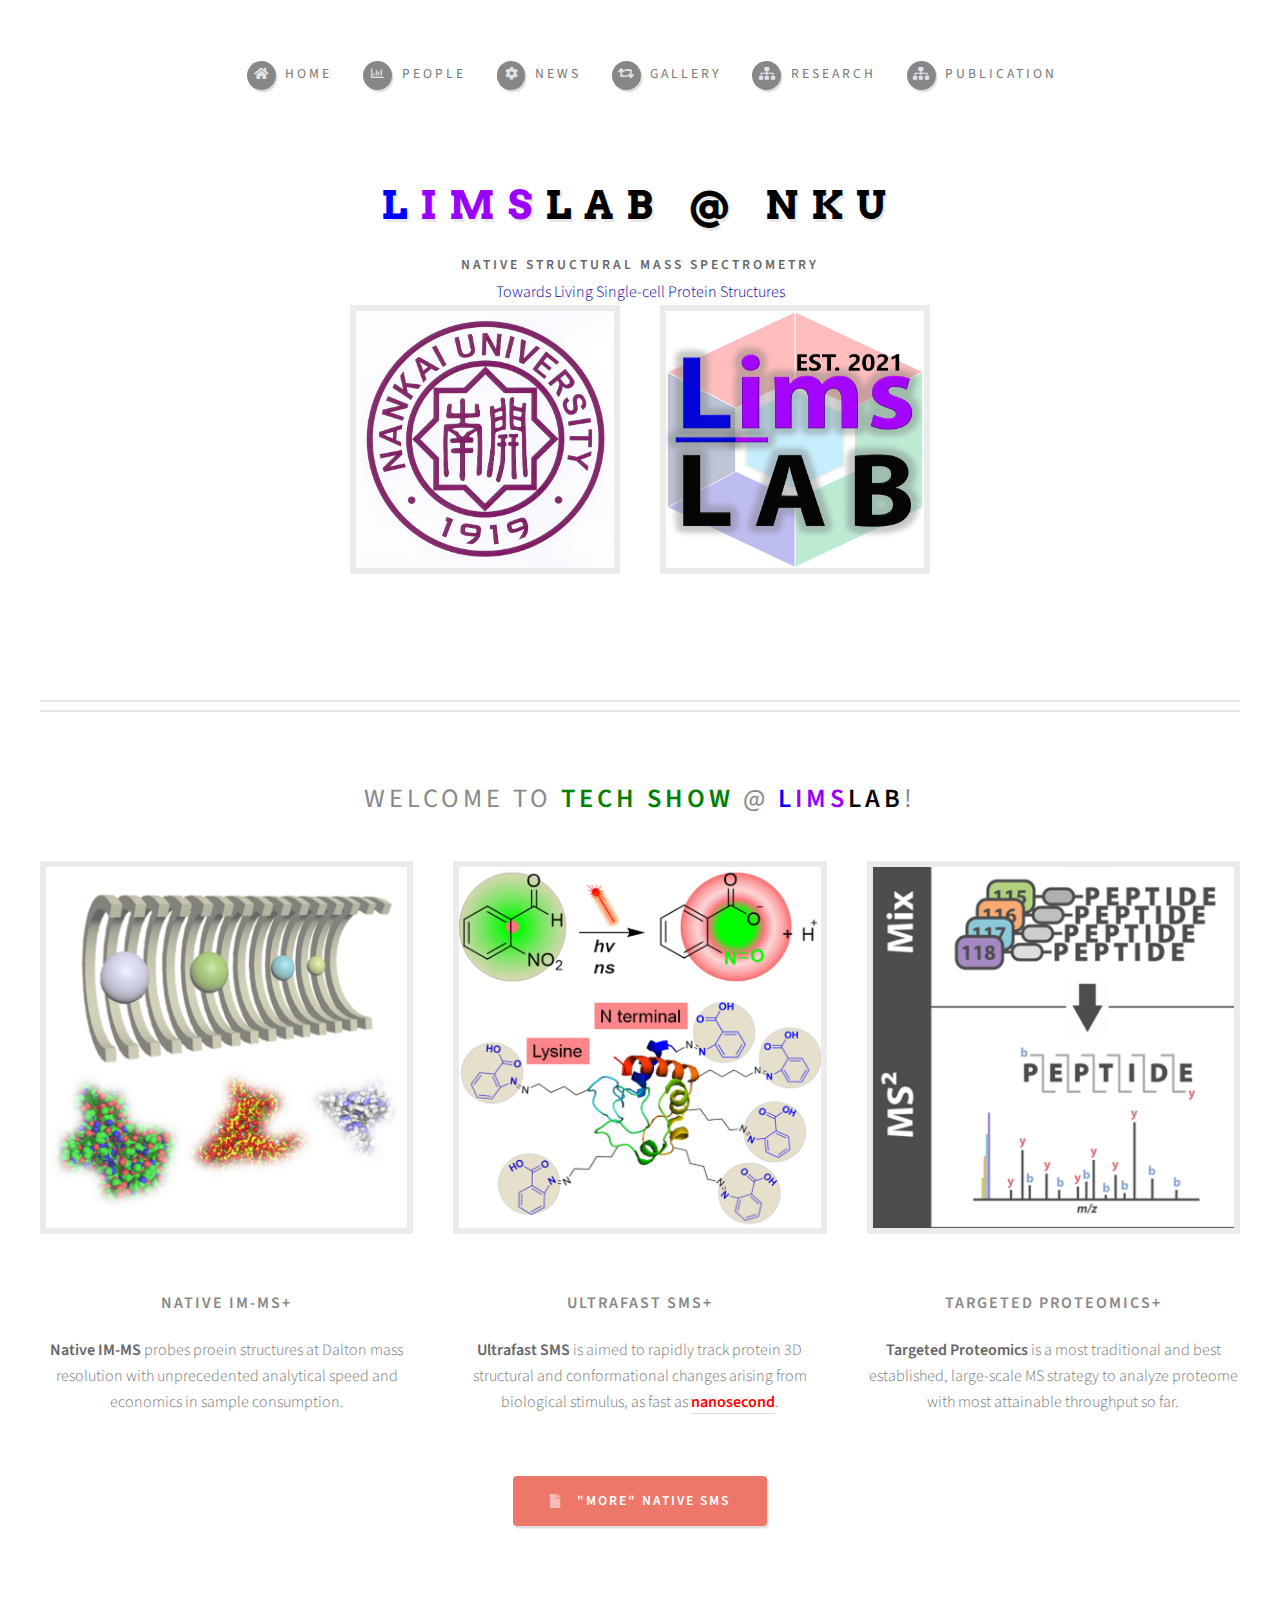
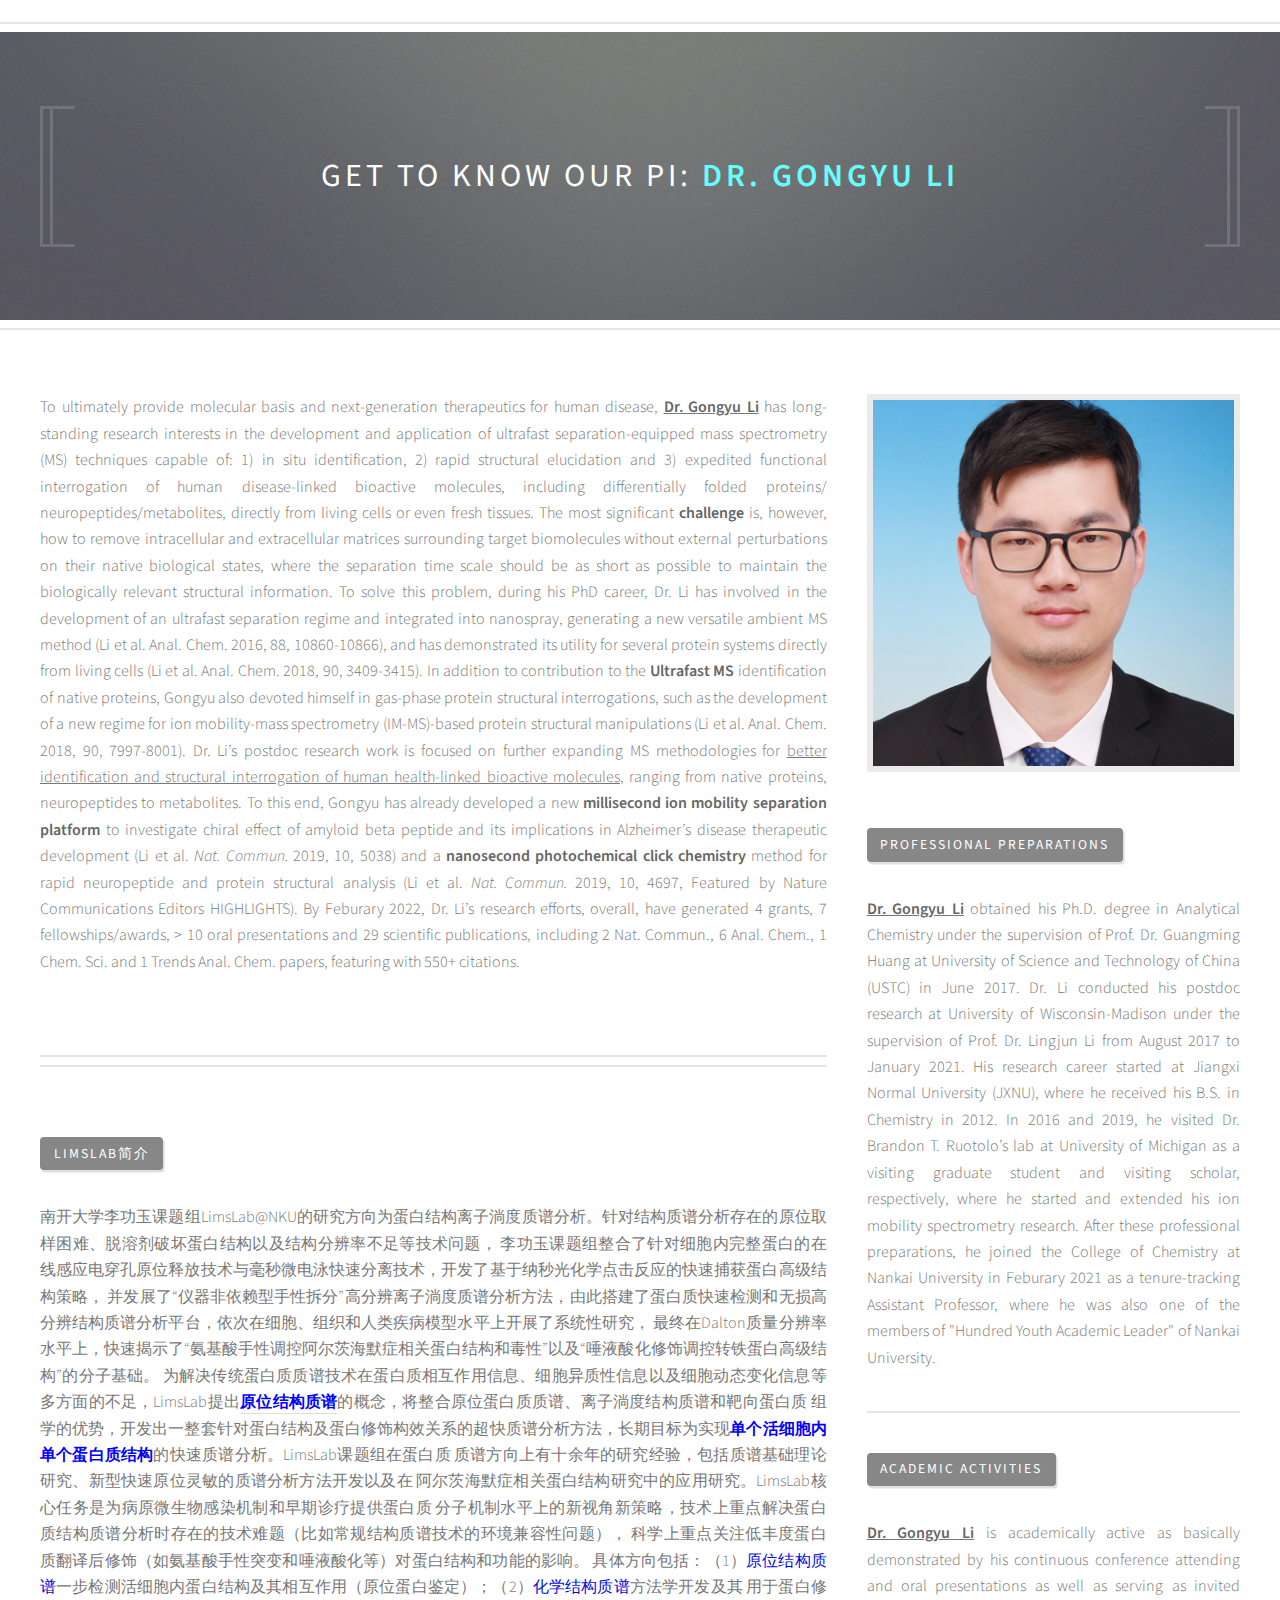
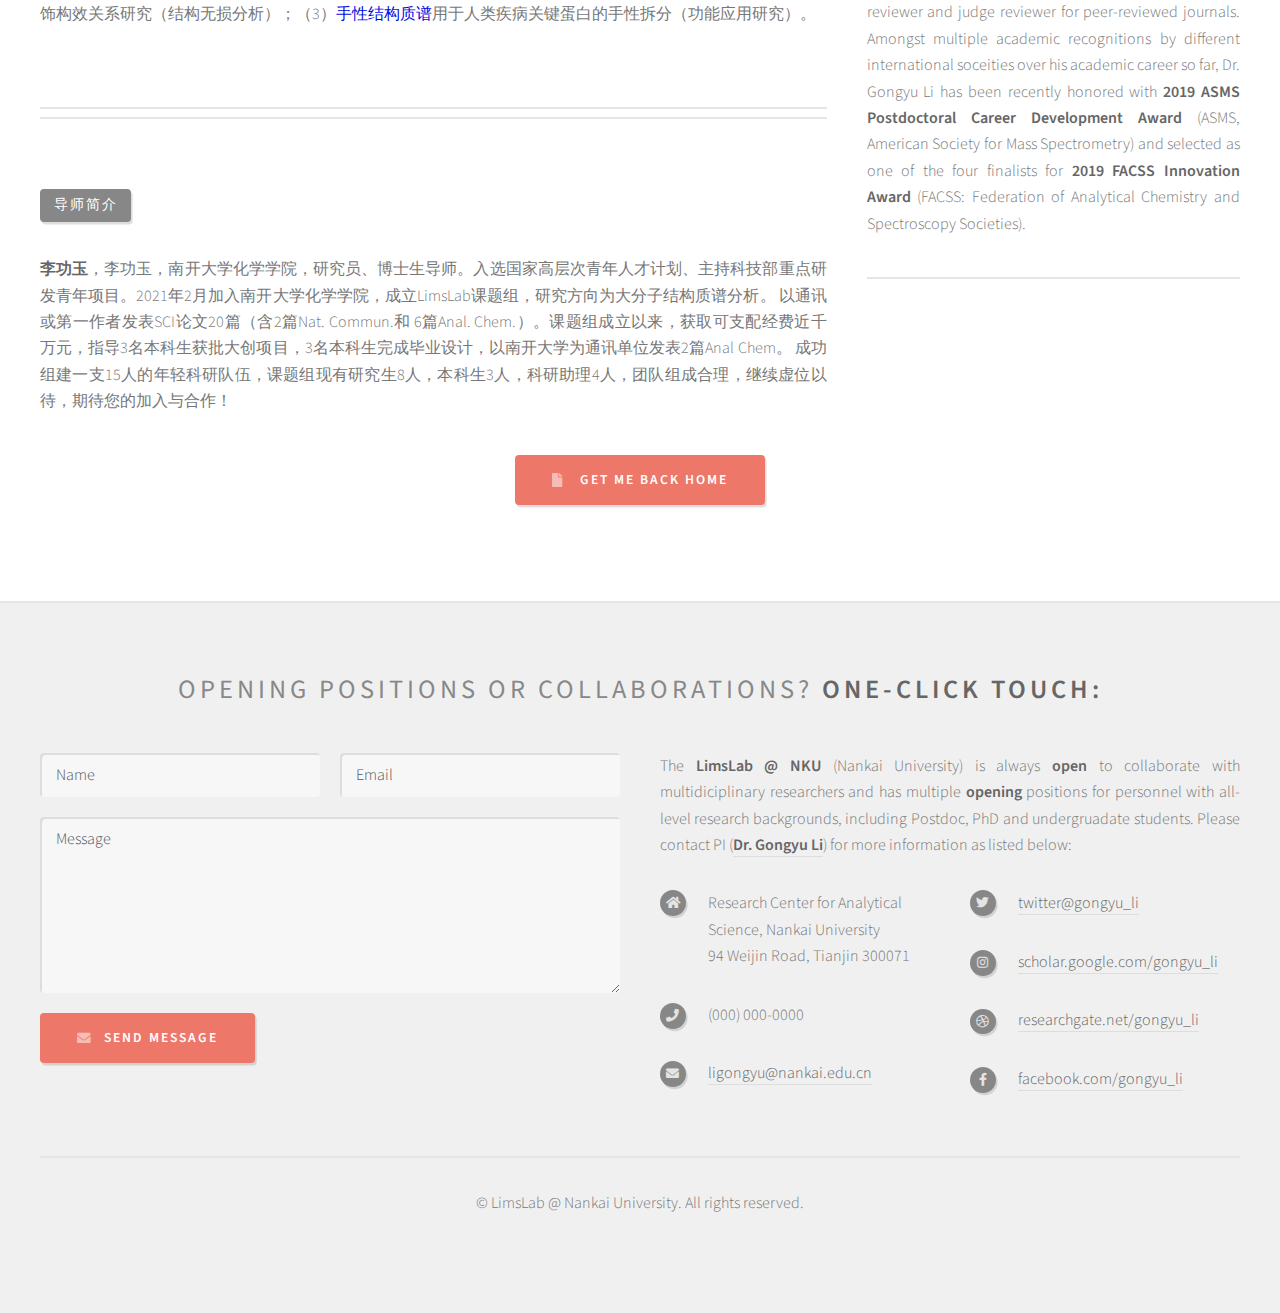
==== commit 63327478: "PI intro" ====
--- a/index.html
+++ b/index.html
@@ -188,10 +188,9 @@
 															<header>
 																<span class="date">导师简介</span>
 															</header>
-															<p><strong>李功玉</strong>，男，南开大学化学学院，特聘研究员，博士生导师。入选南开大学“百青人才”计划和国家高层次青年人才计划。2017年毕业于中国科学技术大学，获理学博士学位。
-															2017年至2021年在美国威斯康星大学麦迪逊分校开展博士后研究。2016年和2019年两次前往美国密西根大学安娜堡分校交流访问。2021年2月加入南开大学化学学院，成立LimsLab课题组，研究方向为蛋白结构质谱分析。
-															相关成果逐渐产生国际影响力：以第一作者（含共一）或通讯作者发表SCI论文17篇（含2篇Nat. Commun.和 6篇Anal. Chem.）；主持中美四项基金；获2019美国质谱协会博士后职业发展奖；
-															多次在国际会议上做邀请口头报告；担任有国际影响力期刊仲裁审稿人；担任天津市色谱研究会第九届理事会理事。</p>
+															<p><strong>李功玉</strong>，李功玉，南开大学化学学院，研究员、博士生导师。入选国家高层次青年人才计划、主持科技部重点研发青年项目。2021年2月加入南开大学化学学院，成立LimsLab课题组，研究方向为大分子结构质谱分析。 
+															以通讯或第一作者发表SCI论文20篇（含2篇Nat. Commun.和 6篇Anal. Chem.）。课题组成立以来，获取可支配经费近千万元，指导3名本科生获批大创项目，3名本科生完成毕业设计，以南开大学为通讯单位发表2篇Anal Chem。
+															成功组建一支15人的年轻科研队伍，课题组现有研究生8人，本科生3人，科研助理4人，团队组成合理，继续虚位以待，期待您的加入与合作！</p>
 														</article>
 								
 
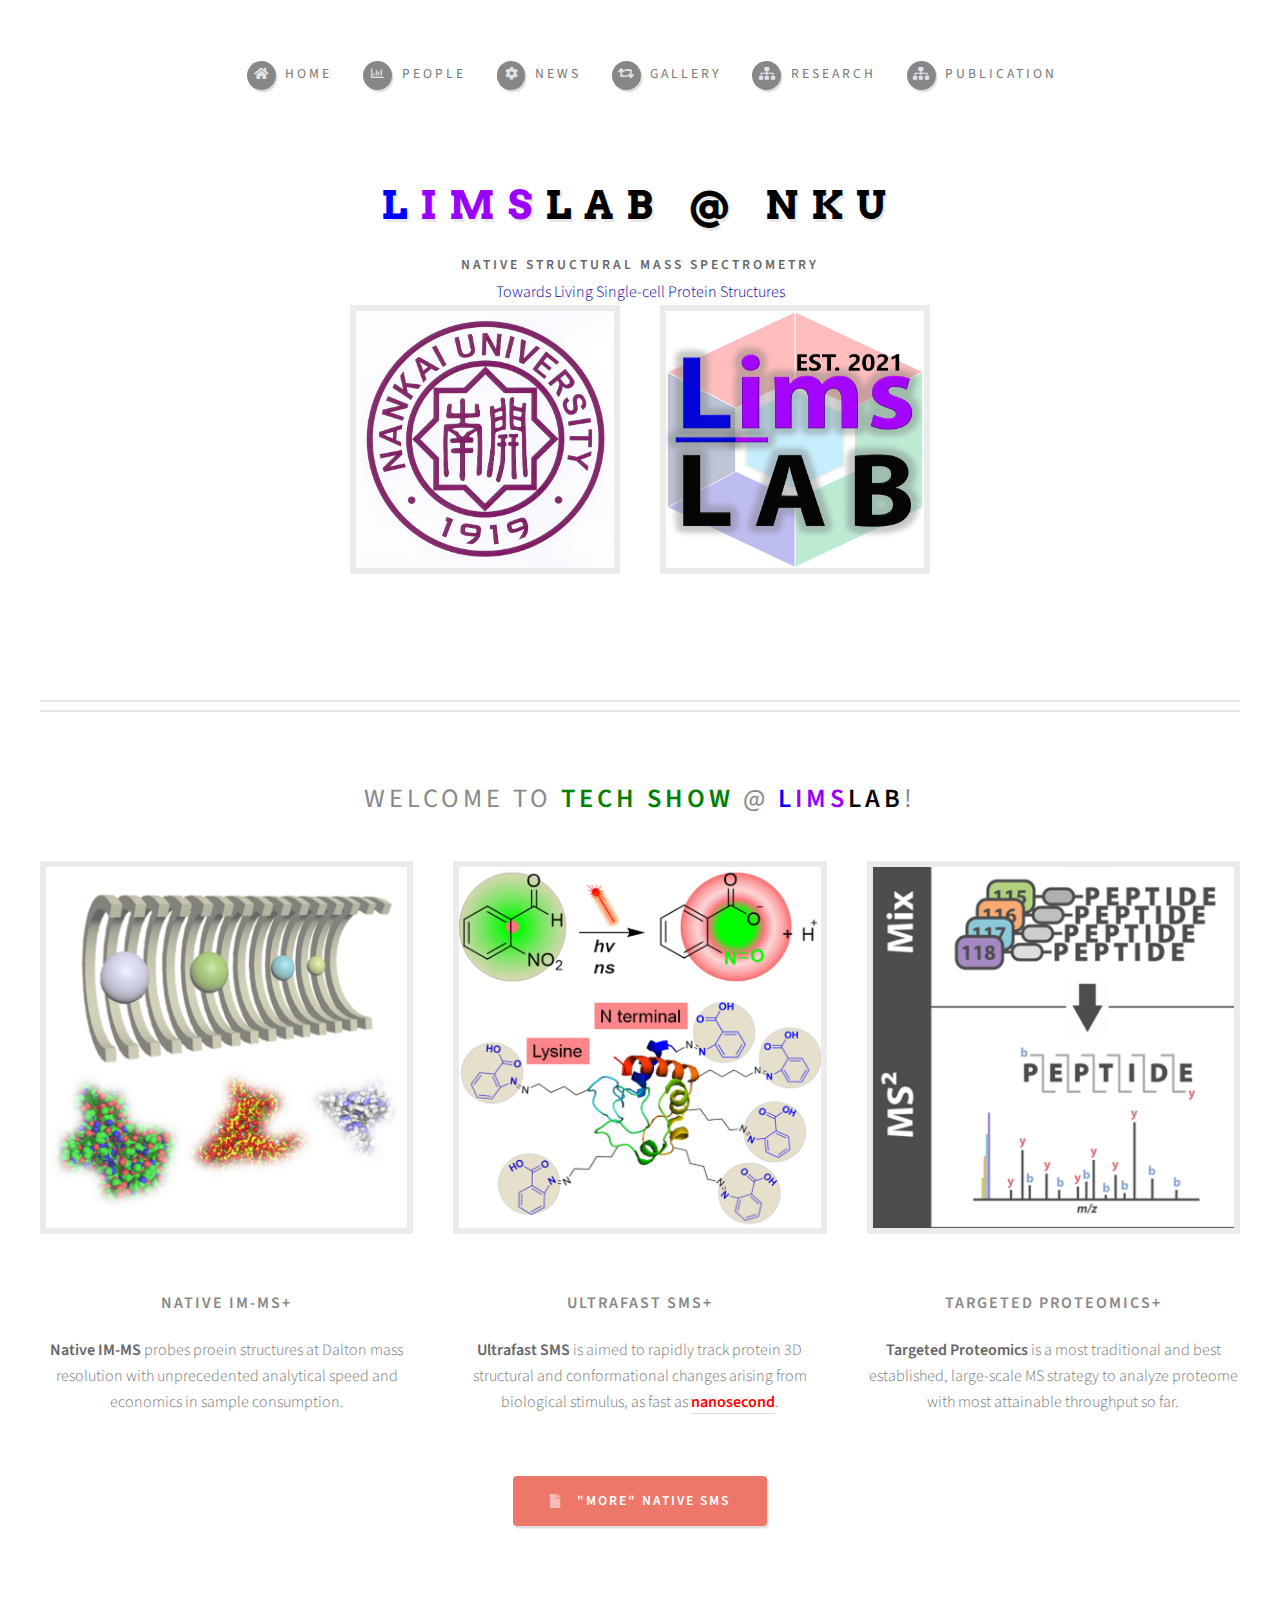
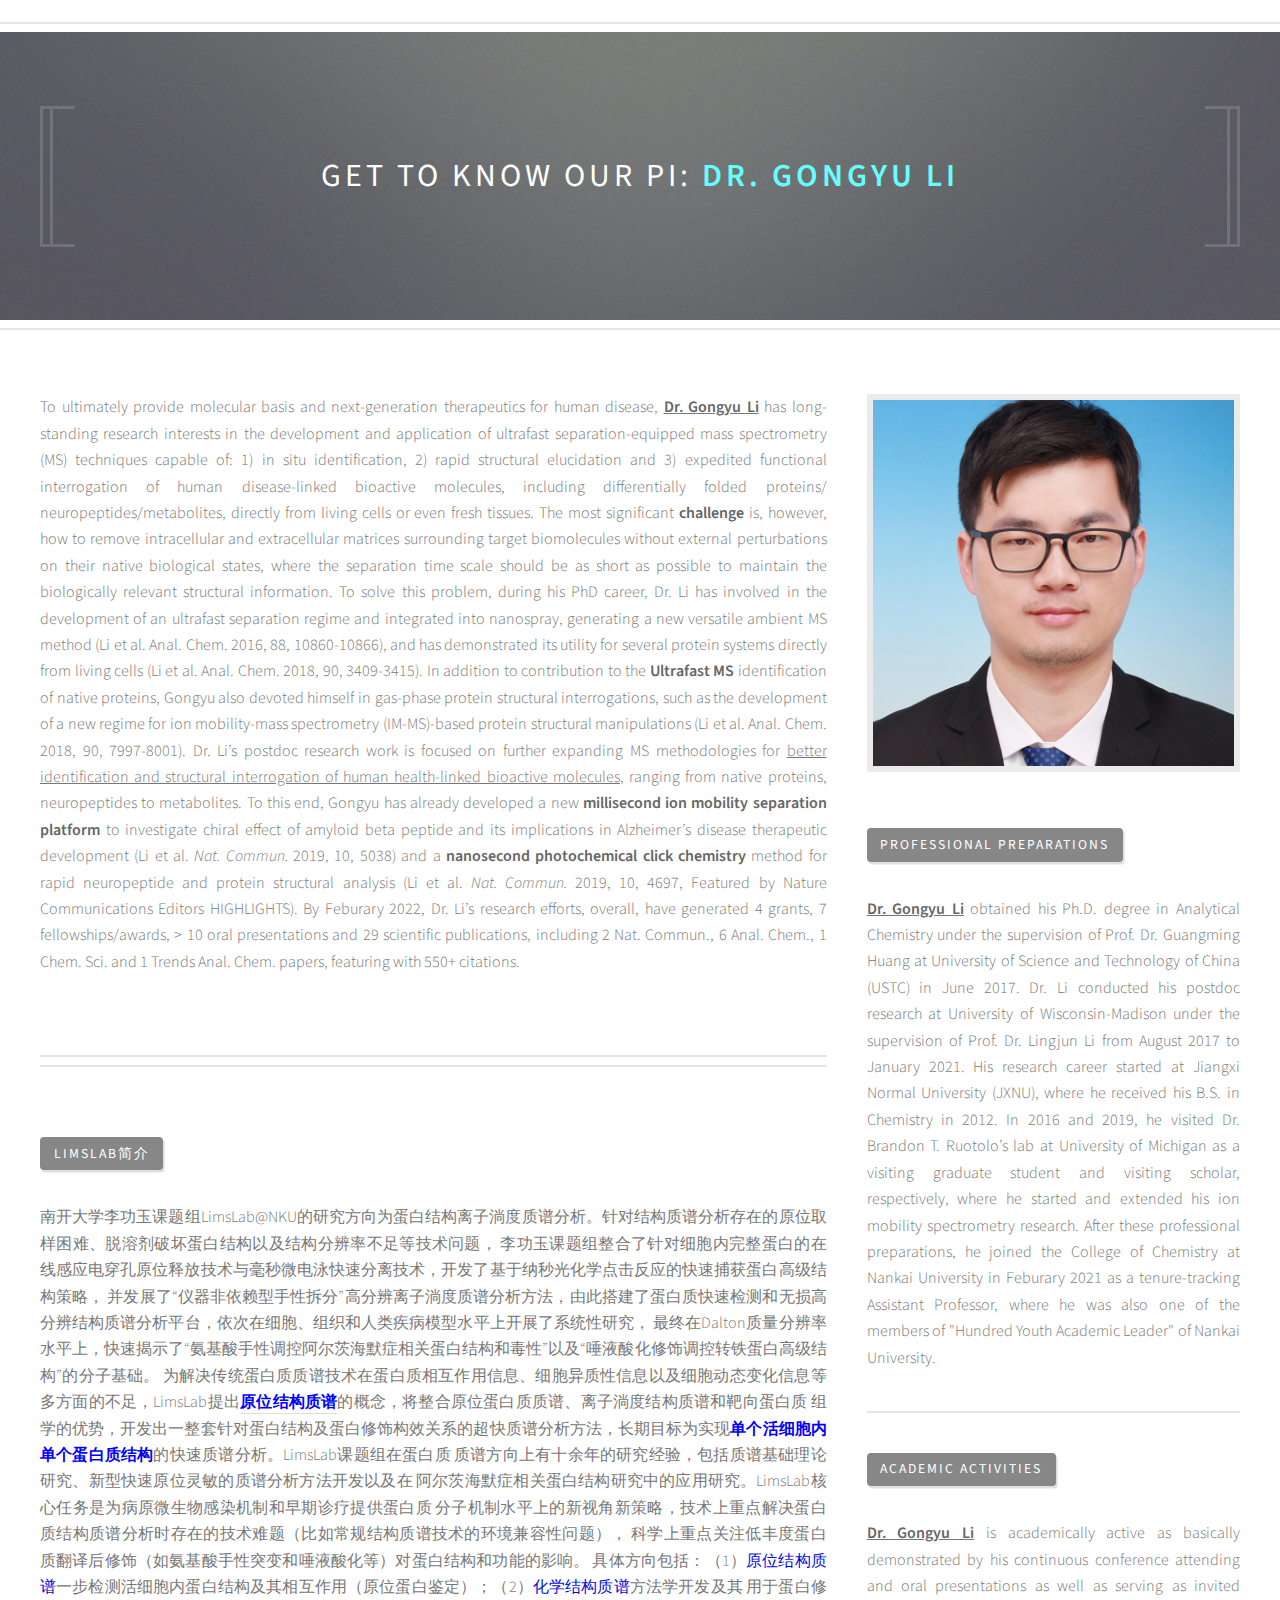
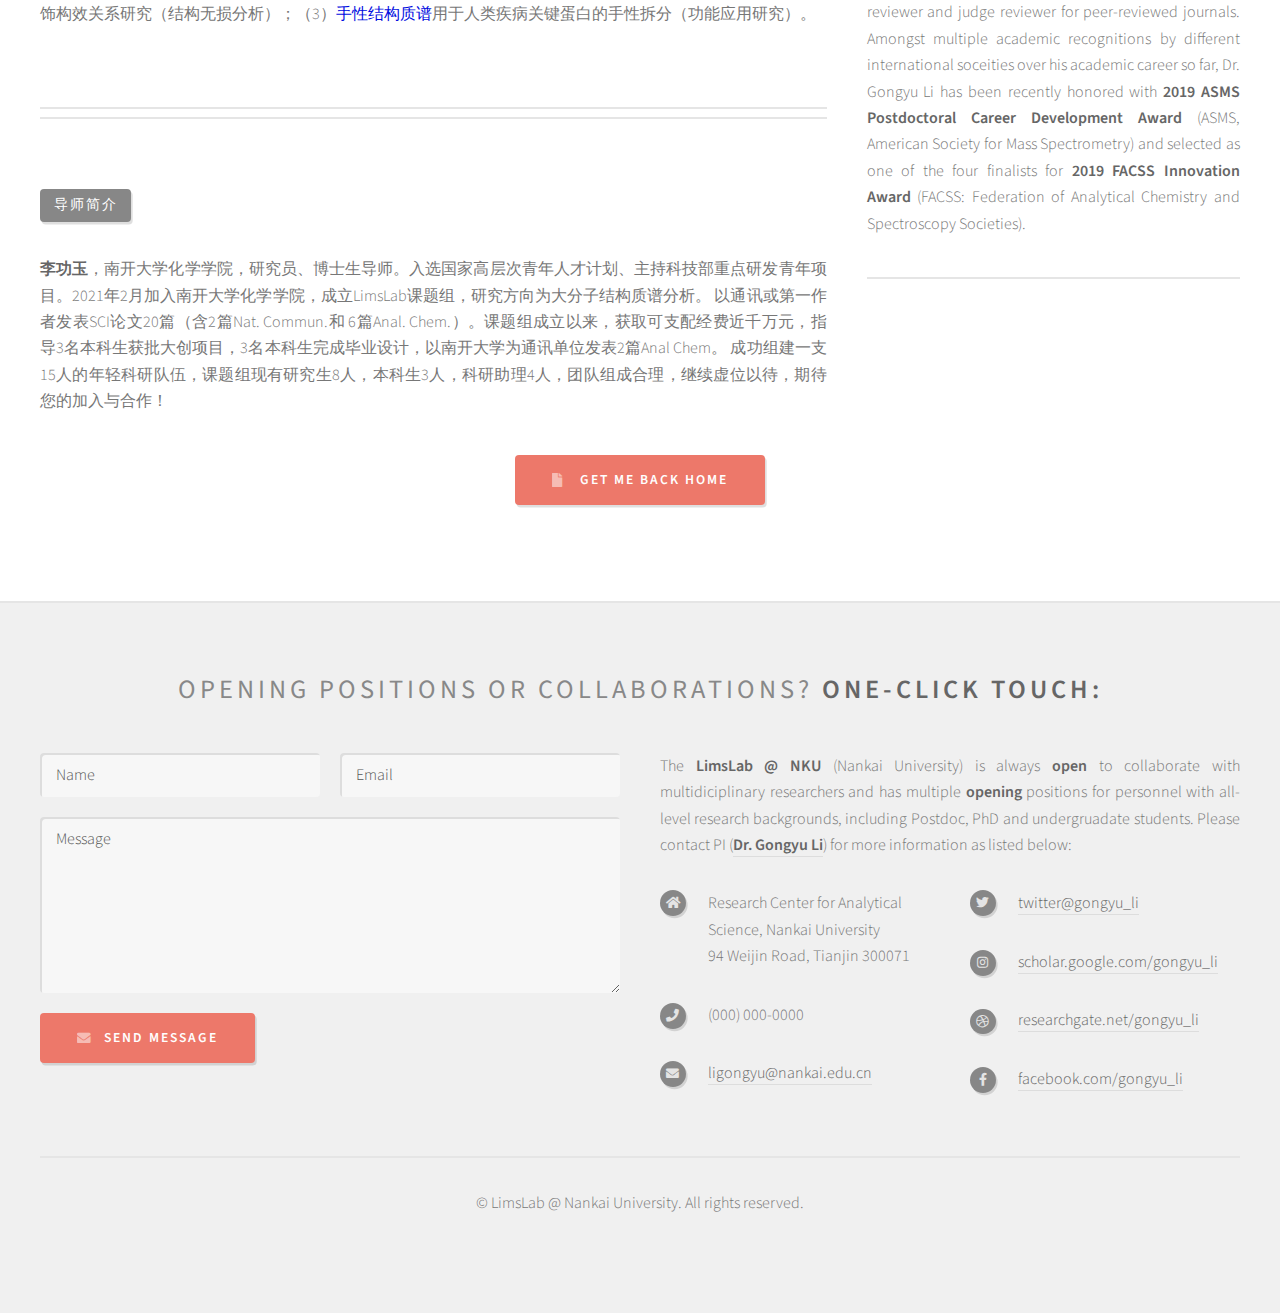
==== commit bb98e591: "Update index.html" ====
--- a/index.html
+++ b/index.html
@@ -188,7 +188,7 @@
 															<header>
 																<span class="date">导师简介</span>
 															</header>
-															<p><strong>李功玉</strong>，李功玉，南开大学化学学院，研究员、博士生导师。入选国家高层次青年人才计划、主持科技部重点研发青年项目。2021年2月加入南开大学化学学院，成立LimsLab课题组，研究方向为大分子结构质谱分析。 
+															<p><strong>李功玉</strong>，南开大学化学学院，研究员、博士生导师。入选国家高层次青年人才计划、主持科技部重点研发青年项目。2021年2月加入南开大学化学学院，成立LimsLab课题组，研究方向为大分子结构质谱分析。 
 															以通讯或第一作者发表SCI论文20篇（含2篇Nat. Commun.和 6篇Anal. Chem.）。课题组成立以来，获取可支配经费近千万元，指导3名本科生获批大创项目，3名本科生完成毕业设计，以南开大学为通讯单位发表2篇Anal Chem。
 															成功组建一支15人的年轻科研队伍，课题组现有研究生8人，本科生3人，科研助理4人，团队组成合理，继续虚位以待，期待您的加入与合作！</p>
 														</article>
